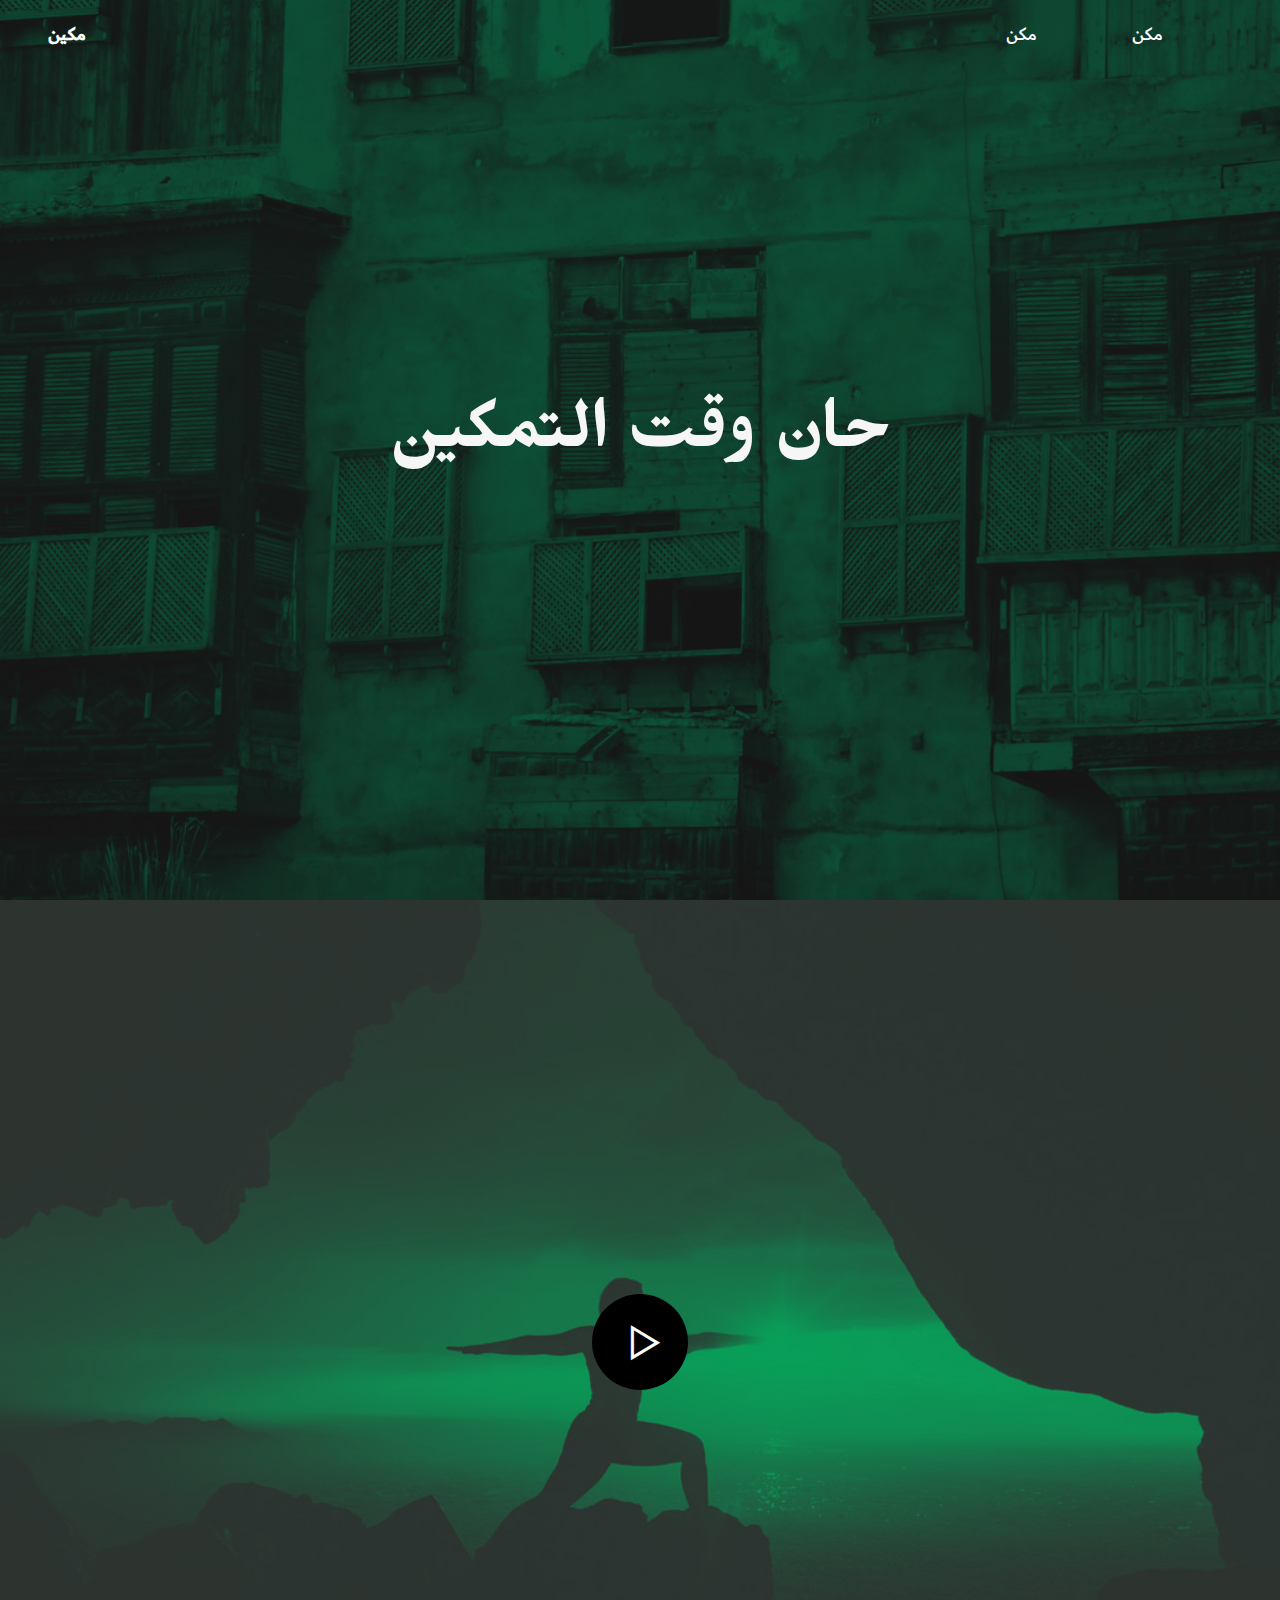
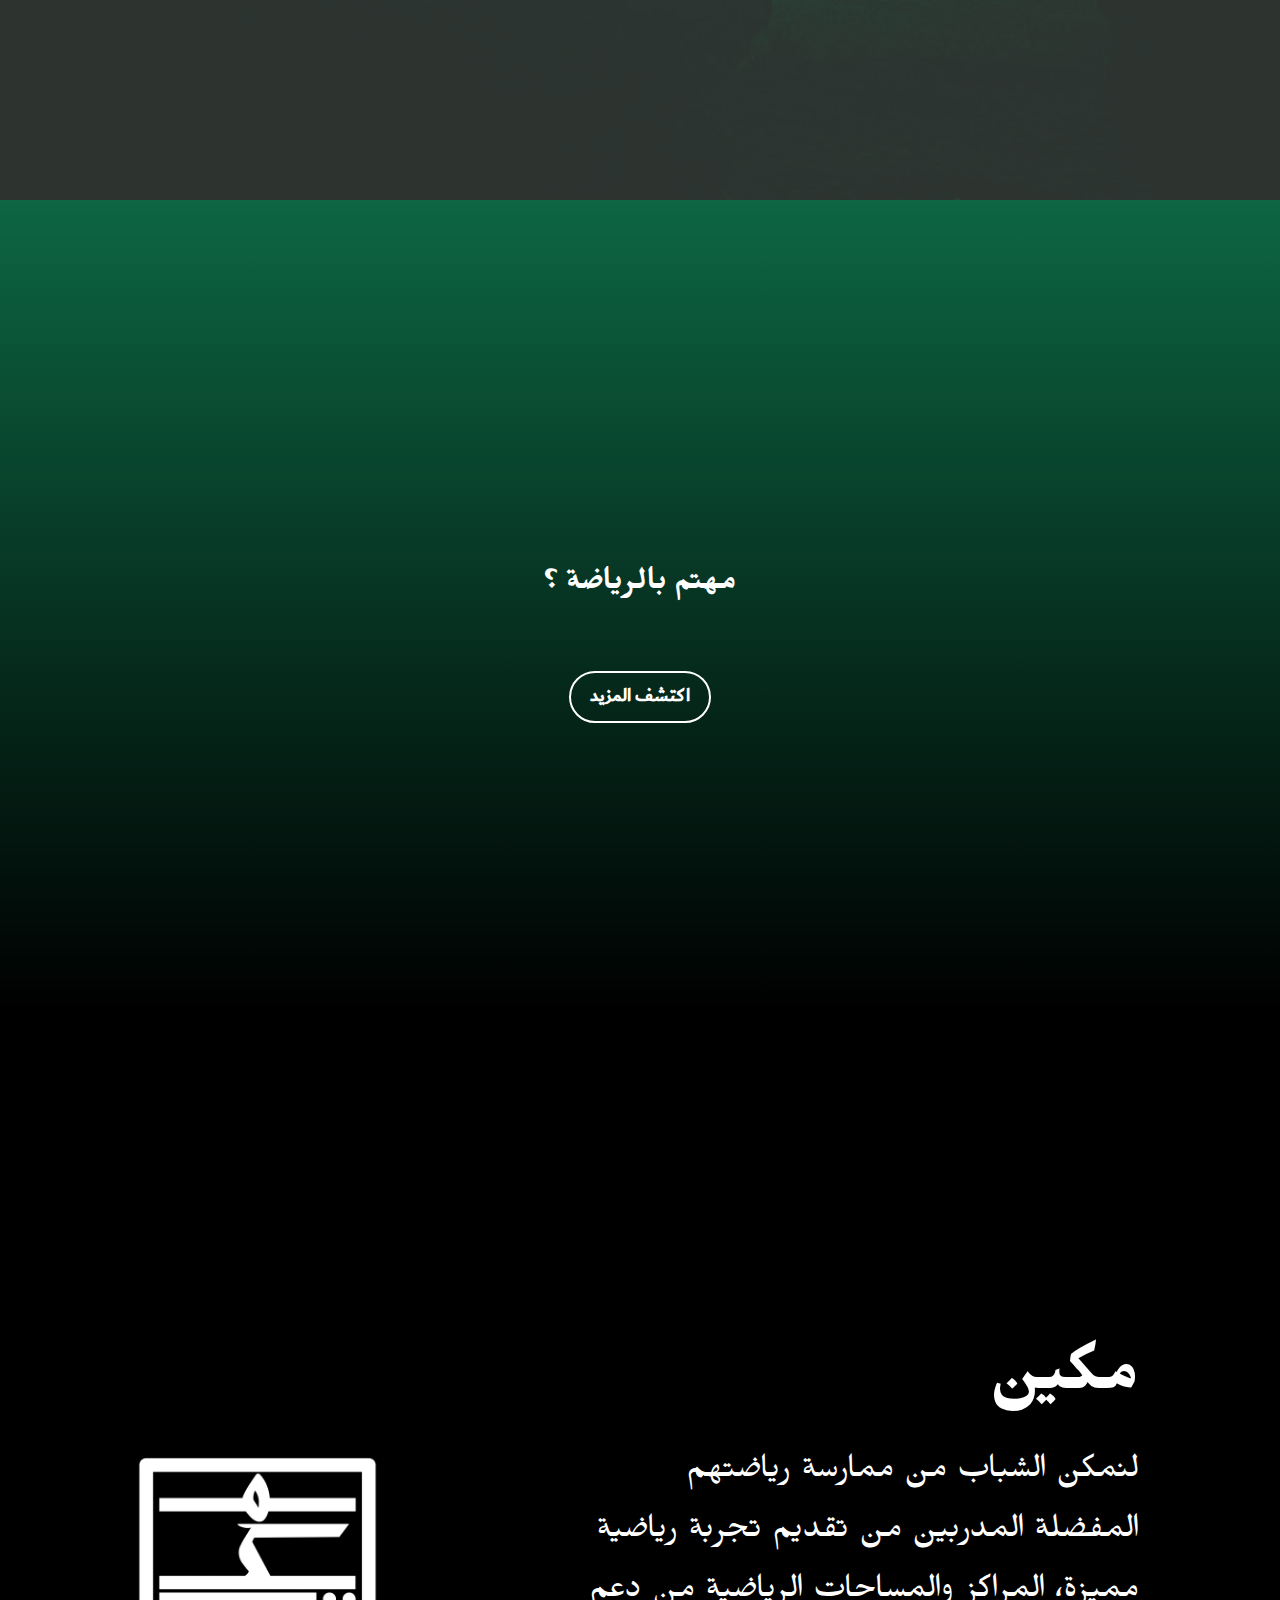
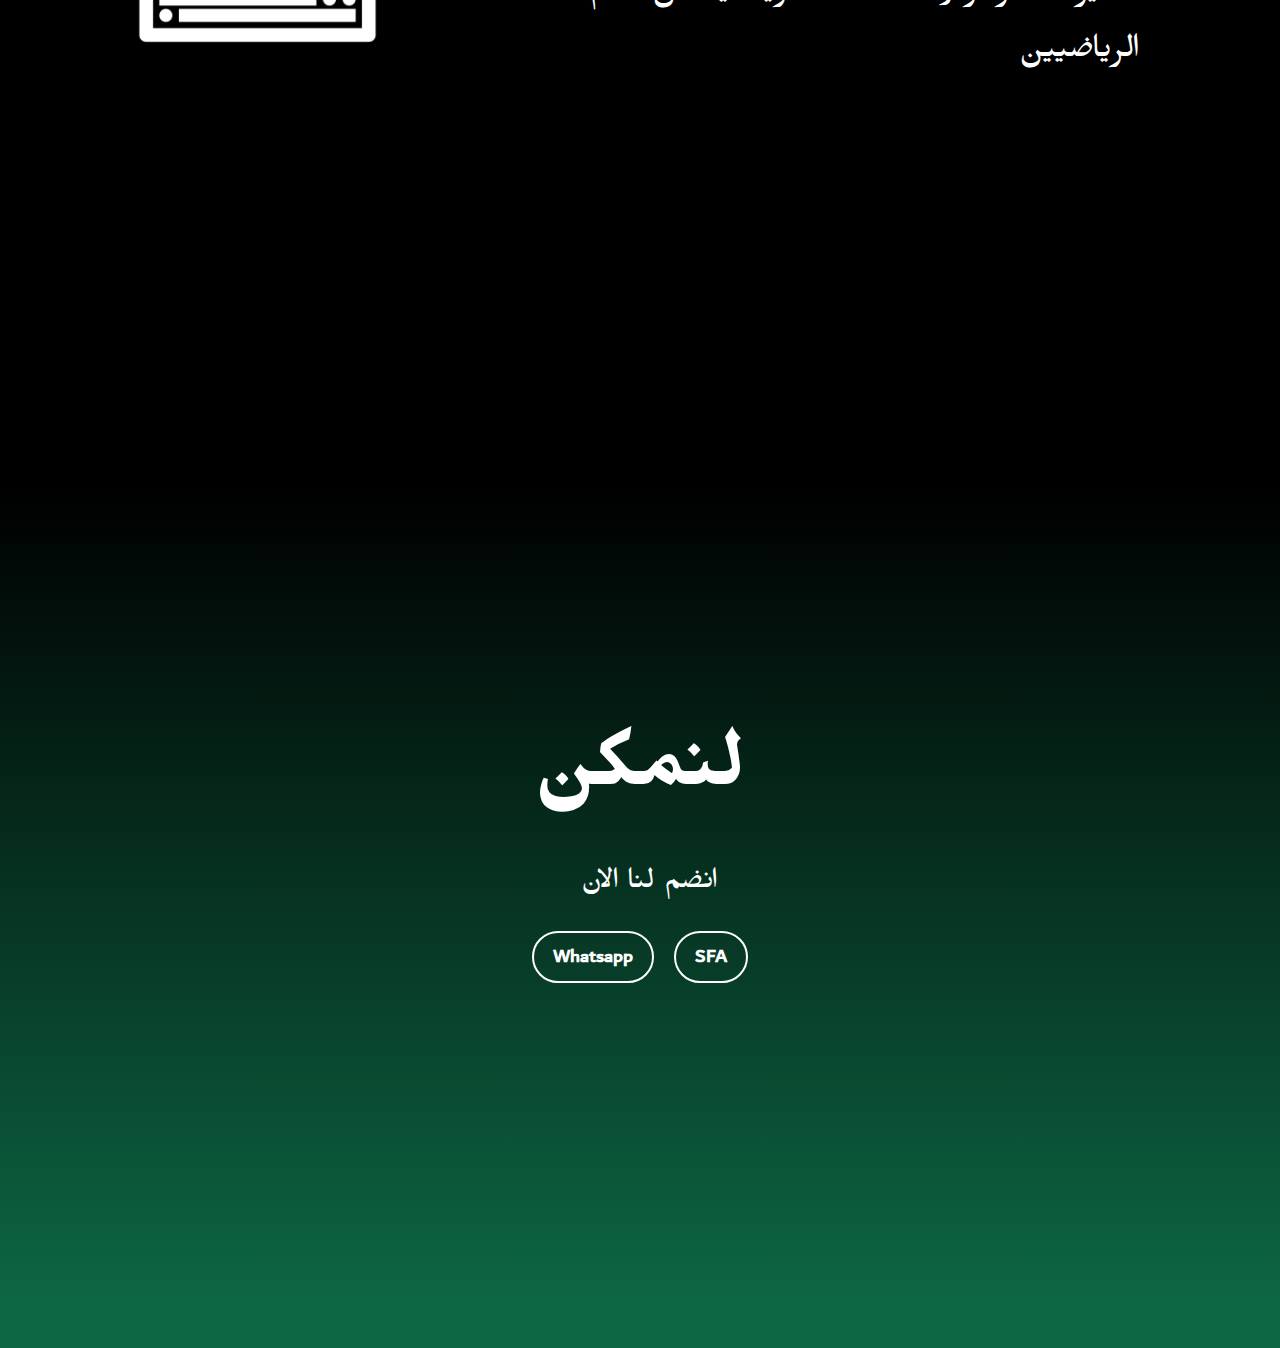
==== index.html @ 242c200e "Update index.html" ====
<!DOCTYPE html>
<html  >
<head>

  
  
 
  
  
  
  <meta charset="UTF-8">
  <meta http-equiv="X-UA-Compatible" content="IE=edge">
  <meta name="generator" content="Mobirise v5.3.0, mobirise.com">
  <meta name="twitter:card" content="summary_large_image"/>
  <meta name="twitter:image:src" content="assets/images/index-meta.jpg">
  <meta property="og:image" content="assets/images/index-meta.jpg">
  <meta name="twitter:title" content="Home">
  <meta name="viewport" content="width=device-width, initial-scale=1, minimum-scale=1">
  <link rel="shortcut icon" href="assets/images/mkyn-byd-128x100-1.png" type="image/x-icon">
  <meta name="description" content=" مكين، هي مبادرة ومجموعة رياضية شبابية تهدف لزيادة الوعي بممارسة الرياضة، لنمكن الشباب من ممارسة رياضتهم المفضلة وتجربة رياضات جديدة">
  
  
  <title>Home</title>
  <link rel="stylesheet" href="assets/web/assets/mobirise-icons2/mobirise2.css">
  <link rel="stylesheet" href="assets/tether/tether.min.css">
  <link rel="stylesheet" href="assets/bootstrap/css/bootstrap.min.css">
  <link rel="stylesheet" href="assets/bootstrap/css/bootstrap-grid.min.css">
  <link rel="stylesheet" href="assets/bootstrap/css/bootstrap-reboot.min.css">
  <link rel="stylesheet" href="assets/dropdown/css/style.css">
  <link rel="stylesheet" href="assets/socicon/css/styles.css">
  <link rel="stylesheet" href="assets/theme/css/style.css">
  <link href="assets/fonts/style.css" rel="stylesheet">
  <link rel="preload" as="style" href="assets/mobirise/css/mbr-additional.css"><link rel="stylesheet" href="assets/mobirise/css/mbr-additional.css" type="text/css">
  
  
  
  
</head>
<body>
  
  <section class="menu menu2 cid-sMq74ZkZda" once="menu" id="menu2-sMq74ZkZda-sMq74ZkZda-sMq74ZkZda-sMq74ZkZda-sMq74ZkZda-sMq74ZkZda-sMq74ZkZda-sMq74ZkZda-1a">
    
    <nav class="navbar navbar-dropdown navbar-expand-lg">
        <div class="container-fluid">
            <div class="navbar-brand">
                
                <span class="navbar-caption-wrap"><a class="navbar-caption text-primary display-4" href="index.html">مكين</a></span>
            </div>
            <button class="navbar-toggler" type="button" data-toggle="collapse" data-target="#navbarSupportedContent" aria-controls="navbarNavAltMarkup" aria-expanded="false" aria-label="Toggle navigation">
                <div class="hamburger">
                    <span></span>
                    <span></span>
                    <span></span>
                    <span></span>
                </div>
            </button>
            <div class="collapse navbar-collapse" id="navbarSupportedContent">
                <ul class="navbar-nav nav-dropdown" data-app-modern-menu="true"><li class="nav-item"><a class="nav-link link text-primary display-4" href="">مكن</a></li></ul>
                
                <div class="navbar-buttons mbr-section-btn"><a href="https://twitter.com/share?ref_src=twsrc%5Etfw" class="twitter-share-button display-4" data-show-count="false">مكن</a><script async src="https://platform.twitter.com/widgets.js" charset="utf-8"></script></div>
        </div>
    </div></nav>
</section>

<section class="header18 cid-sMpXyjXZ6o mbr-fullscreen mbr-parallax-background" id="header18-u">

    

    <div class="mbr-overlay" style="opacity: 0.1; background-color: rgb(0, 0, 0);"></div>

    <div class="align-center container-fluid">
        <div class="row justify-content-center">
            <div class="col-12 col-lg-10">
                <h1 class="mbr-section-title mbr-fonts-style mbr-white mb-3 display-1"><strong>حان وقت التمكين</strong></h1>
                
                
                
            </div>
        </div>
    </div>
</section>

<section class="header17 cid-sMpXAk2KBn mbr-fullscreen mbr-parallax-background" id="header17-w">

    

    <div class="mbr-overlay" style="opacity: 0.2; background-color: rgb(0, 0, 0);">
    </div>

    <div class="align-center container-fluid">
        <div class="row justify-content-md-center">
            <div class="col-md-10">
                
                
                <div class="mbr-media mb-3 show-modal" data-modal=".modalWindow">
                    <div class="icon-wrapper">
                        <span class="mbr-iconfont mobi-mbri-play mobi-mbri" style="font-size: 35px;"></span>
                    </div>
                </div>
                
            </div>
        </div>
    </div>
    <div>
        <div class="modalWindow" style="display: none;">
            <div class="modalWindow-container">
                <div class="modalWindow-video-container">
                    <div class="modalWindow-video">
                        <iframe width="100%" height="100%" frameborder="0" allowfullscreen="1" data-src="https://youtu.be/Cr1mkSrXMh4"></iframe>
                    </div>
                    <a class="close" role="button" data-dismiss="modal">
                        <span aria-hidden="true" class="mbr-iconfont mobi-mbri-close mobi-mbri closeModal"></span>
                        <span class="sr-only">Close</span>
                    </a>
                </div>
            </div>
        </div>
    </div>
</section>

<section class="header18 cid-sMpXzcAXEV mbr-fullscreen" id="header18-v">

    

    

    <div class="align-center container">
        <div class="row justify-content-center">
            <div class="col-12 col-lg-10">
                <h1 class="mbr-section-title mbr-fonts-style mbr-white mb-3 display-2"><strong>مهتم بالرياضة ؟</strong><br><strong><br></strong></h1>
                
                
                <div class="mbr-section-btn mt-3"><a class="btn btn-primary-outline display-4" href="soon.html">اكتشف المزيد</a></div>
            </div>
        </div>
    </div>
</section>

<section class="image1 cid-sMq37OD8wn mbr-fullscreen" id="image1-11">
    

    

    <div>
        <div class="row align-items-center">
            <div class="col-12 col-lg-5">
                <div class="image-wrapper">
                    <img src="assets/images/revised-2-1076x1076.png" alt="Mobirise">
                    
                </div>
            </div>
            <div class="col-12 col-lg-6">
                <div class="text-wrapper">
                    <h3 class="mbr-section-title mbr-fonts-style mb-3 display-1"><strong>مكين</strong></h3>
                    <p class="mbr-text mbr-fonts-style display-5">لنمكن الشباب من ممارسة رياضتهم المفضلة المدربين من تقديم تجربة رياضية مميزة، المراكز والمساحات الرياضية من دعم الرياضيين
<br>
<br></p>
                </div>
            </div>
        </div>
    </div>
</section>

<section class="header18 cid-sMq6ebAgJW mbr-fullscreen" id="header18-16">

    

    

    <div class="align-center container">
        <div class="row justify-content-center">
            <div class="col-12 col-lg-10">
                <h1 class="mbr-section-title mbr-fonts-style mbr-white mb-3 display-7"><strong>لنمكن</strong></h1>
                
                <p class="mbr-text mbr-fonts-style mbr-white display-2">&nbsp; انضم لنا الان<br></p>
                <div class="mbr-section-btn mt-3"><a class="btn btn-primary-outline display-4" href="https://chat.whatsapp.com/IO8eztYqO505IdFJoYLtYT" target="_blank">Whatsapp</a> <a class="btn btn-primary-outline display-4" href="https://app.sportsforall.com.sa/groups/details/mkyn" target="_blank">SFA</a></div>
            </div>
        </div>
    </div>
</section><section style="background-color: #0d6644; font-family: -apple-system, BlinkMacSystemFont, 'Segoe UI', 'Roboto', 'Helvetica Neue', Arial, sans-serif; color:#aaa; font-size:12px; padding: 0; align-items: center; display: flex;"><a href="" style="flex: 1 1; height: 3rem; padding-left: 1rem;"></a><p style="flex: 0 0 auto; margin:0; padding-right:1rem;"><a href="https://mobirise.site/c" style="color:#aaa;"></a> </p></section><script src="assets/web/assets/jquery/jquery.min.js"></script>  <script src="assets/popper/popper.min.js"></script>  <script src="assets/tether/tether.min.js"></script>  <script src="assets/bootstrap/js/bootstrap.min.js"></script>  <script src="assets/smoothscroll/smooth-scroll.js"></script>  <script src="assets/dropdown/js/nav-dropdown.js"></script>  <script src="assets/dropdown/js/navbar-dropdown.js"></script>  <script src="assets/touchswipe/jquery.touch-swipe.min.js"></script>  <script src="assets/theme/js/script.js"></script>  

  
 
</body>
</html>
---- assets/web/assets/mobirise-icons2/mobirise2.css ----
@font-face {
  font-family: 'Moririse2';
  font-display: swap;
  src:  url('mobirise2.eot?f2bix4');
  src:  url('mobirise2.eot?f2bix4#iefix') format('embedded-opentype'),
    url('mobirise2.ttf?f2bix4') format('truetype'),
    url('mobirise2.woff?f2bix4') format('woff'),
    url('mobirise2.svg?f2bix4#mobirise2') format('svg');
  font-weight: normal;
  font-style: normal;
}

[class^="mobi-"], [class*=" mobi-"] {
  /* use !important to prevent issues with browser extensions that change fonts */
  font-family: 'Moririse2' !important;
  speak: none;
  font-style: normal;
  font-weight: normal;
  font-variant: normal;
  text-transform: none;
  line-height: 1;

  /* Better Font Rendering =========== */
  -webkit-font-smoothing: antialiased;
  -moz-osx-font-smoothing: grayscale;
}

.mobi-mbri-add-submenu:before {
  content: "\e900";
}
.mobi-mbri-alert:before {
  content: "\e901";
}
.mobi-mbri-align-center:before {
  content: "\e902";
}
.mobi-mbri-align-justify:before {
  content: "\e903";
}
.mobi-mbri-align-left:before {
  content: "\e904";
}
.mobi-mbri-align-right:before {
  content: "\e905";
}
.mobi-mbri-android:before {
  content: "\e906";
}
.mobi-mbri-apple:before {
  content: "\e907";
}
.mobi-mbri-arrow-down:before {
  content: "\e908";
}
.mobi-mbri-arrow-next:before {
  content: "\e909";
}
.mobi-mbri-arrow-prev:before {
  content: "\e90a";
}
.mobi-mbri-arrow-up:before {
  content: "\e90b";
}
.mobi-mbri-bold:before {
  content: "\e90c";
}
.mobi-mbri-bookmark:before {
  content: "\e90d";
}
.mobi-mbri-bootstrap:before {
  content: "\e90e";
}
.mobi-mbri-briefcase:before {
  content: "\e90f";
}
.mobi-mbri-browse:before {
  content: "\e910";
}
.mobi-mbri-bulleted-list:before {
  content: "\e911";
}
.mobi-mbri-calendar:before {
  content: "\e912";
}
.mobi-mbri-camera:before {
  content: "\e913";
}
.mobi-mbri-cart-add:before {
  content: "\e914";
}
.mobi-mbri-cart-full:before {
  content: "\e915";
}
.mobi-mbri-cash:before {
  content: "\e916";
}
.mobi-mbri-change-style:before {
  content: "\e917";
}
.mobi-mbri-chat:before {
  content: "\e918";
}
.mobi-mbri-clock:before {
  content: "\e919";
}
.mobi-mbri-close:before {
  content: "\e91a";
}
.mobi-mbri-cloud:before {
  content: "\e91b";
}
.mobi-mbri-code:before {
  content: "\e91c";
}
.mobi-mbri-contact-form:before {
  content: "\e91d";
}
.mobi-mbri-credit-card:before {
  content: "\e91e";
}
.mobi-mbri-cursor-click:before {
  content: "\e91f";
}
.mobi-mbri-cust-feedback:before {
  content: "\e920";
}
.mobi-mbri-database:before {
  content: "\e921";
}
.mobi-mbri-delivery:before {
  content: "\e922";
}
.mobi-mbri-desktop:before {
  content: "\e923";
}
.mobi-mbri-devices:before {
  content: "\e924";
}
.mobi-mbri-down:before {
  content: "\e925";
}
.mobi-mbri-download-2:before {
  content: "\e926";
}
.mobi-mbri-download:before {
  content: "\e927";
}
.mobi-mbri-drag-n-drop-2:before {
  content: "\e928";
}
.mobi-mbri-drag-n-drop:before {
  content: "\e929";
}
.mobi-mbri-edit-2:before {
  content: "\e92a";
}
.mobi-mbri-edit:before {
  content: "\e92b";
}
.mobi-mbri-error:before {
  content: "\e92c";
}
.mobi-mbri-extension:before {
  content: "\e92d";
}
.mobi-mbri-features:before {
  content: "\e92e";
}
.mobi-mbri-file:before {
  content: "\e92f";
}
.mobi-mbri-flag:before {
  content: "\e930";
}
.mobi-mbri-folder:before {
  content: "\e931";
}
.mobi-mbri-gift:before {
  content: "\e932";
}
.mobi-mbri-github:before {
  content: "\e933";
}
.mobi-mbri-globe-2:before {
  content: "\e934";
}
.mobi-mbri-globe:before {
  content: "\e935";
}
.mobi-mbri-growing-chart:before {
  content: "\e936";
}
.mobi-mbri-hearth:before {
  content: "\e937";
}
.mobi-mbri-help:before {
  content: "\e938";
}
.mobi-mbri-home:before {
  content: "\e939";
}
.mobi-mbri-hot-cup:before {
  content: "\e93a";
}
.mobi-mbri-idea:before {
  content: "\e93b";
}
.mobi-mbri-image-gallery:before {
  content: "\e93c";
}
.mobi-mbri-image-slider:before {
  content: "\e93d";
}
.mobi-mbri-info:before {
  content: "\e93e";
}
.mobi-mbri-italic:before {
  content: "\e93f";
}
.mobi-mbri-key:before {
  content: "\e940";
}
.mobi-mbri-laptop:before {
  content: "\e941";
}
.mobi-mbri-layers:before {
  content: "\e942";
}
.mobi-mbri-left-right:before {
  content: "\e943";
}
.mobi-mbri-left:before {
  content: "\e944";
}
.mobi-mbri-letter:before {
  content: "\e945";
}
.mobi-mbri-like:before {
  content: "\e946";
}
.mobi-mbri-link:before {
  content: "\e947";
}
.mobi-mbri-lock:before {
  content: "\e948";
}
.mobi-mbri-login:before {
  content: "\e949";
}
.mobi-mbri-logout:before {
  content: "\e94a";
}
.mobi-mbri-magic-stick:before {
  content: "\e94b";
}
.mobi-mbri-map-pin:before {
  content: "\e94c";
}
.mobi-mbri-menu:before {
  content: "\e94d";
}
.mobi-mbri-mobile-2:before {
  content: "\e94e";
}
.mobi-mbri-mobile-horizontal:before {
  content: "\e94f";
}
.mobi-mbri-mobile:before {
  content: "\e950";
}
.mobi-mbri-mobirise:before {
  content: "\e951";
}
.mobi-mbri-more-horizontal:before {
  content: "\e952";
}
.mobi-mbri-more-vertical:before {
  content: "\e953";
}
.mobi-mbri-music:before {
  content: "\e954";
}
.mobi-mbri-new-file:before {
  content: "\e955";
}
.mobi-mbri-numbered-list:before {
  content: "\e956";
}
.mobi-mbri-opened-folder:before {
  content: "\e957";
}
.mobi-mbri-pages:before {
  content: "\e958";
}
.mobi-mbri-paper-plane:before {
  content: "\e959";
}
.mobi-mbri-paperclip:before {
  content: "\e95a";
}
.mobi-mbri-phone:before {
  content: "\e95b";
}
.mobi-mbri-photo:before {
  content: "\e95c";
}
.mobi-mbri-photos:before {
  content: "\e95d";
}
.mobi-mbri-pin:before {
  content: "\e95e";
}
.mobi-mbri-play:before {
  content: "\e95f";
}
.mobi-mbri-plus:before {
  content: "\e960";
}
.mobi-mbri-preview:before {
  content: "\e961";
}
.mobi-mbri-print:before {
  content: "\e962";
}
.mobi-mbri-protect:before {
  content: "\e963";
}
.mobi-mbri-question:before {
  content: "\e964";
}
.mobi-mbri-quote-left:before {
  content: "\e965";
}
.mobi-mbri-quote-right:before {
  content: "\e966";
}
.mobi-mbri-redo:before {
  content: "\e967";
}
.mobi-mbri-refresh:before {
  content: "\e968";
}
.mobi-mbri-responsive-2:before {
  content: "\e969";
}
.mobi-mbri-responsive:before {
  content: "\e96a";
}
.mobi-mbri-right:before {
  content: "\e96b";
}
.mobi-mbri-rocket:before {
  content: "\e96c";
}
.mobi-mbri-sad-face:before {
  content: "\e96d";
}
.mobi-mbri-sale:before {
  content: "\e96e";
}
.mobi-mbri-save:before {
  content: "\e96f";
}
.mobi-mbri-search:before {
  content: "\e970";
}
.mobi-mbri-setting-2:before {
  content: "\e971";
}
.mobi-mbri-setting-3:before {
  content: "\e972";
}
.mobi-mbri-setting:before {
  content: "\e973";
}
.mobi-mbri-share:before {
  content: "\e974";
}
.mobi-mbri-shopping-bag:before {
  content: "\e975";
}
.mobi-mbri-shopping-basket:before {
  content: "\e976";
}
.mobi-mbri-shopping-cart:before {
  content: "\e977";
}
.mobi-mbri-sites:before {
  content: "\e978";
}
.mobi-mbri-smile-face:before {
  content: "\e979";
}
.mobi-mbri-speed:before {
  content: "\e97a";
}
.mobi-mbri-star:before {
  content: "\e97b";
}
.mobi-mbri-success:before {
  content: "\e97c";
}
.mobi-mbri-sun:before {
  content: "\e97d";
}
.mobi-mbri-sun2:before {
  content: "\e97e";
}
.mobi-mbri-tablet-vertical:before {
  content: "\e97f";
}
.mobi-mbri-tablet:before {
  content: "\e980";
}
.mobi-mbri-target:before {
  content: "\e981";
}
.mobi-mbri-timer:before {
  content: "\e982";
}
.mobi-mbri-to-ftp:before {
  content: "\e983";
}
.mobi-mbri-to-local-drive:before {
  content: "\e984";
}
.mobi-mbri-touch-swipe:before {
  content: "\e985";
}
.mobi-mbri-touch:before {
  content: "\e986";
}
.mobi-mbri-trash:before {
  content: "\e987";
}
.mobi-mbri-underline:before {
  content: "\e988";
}
.mobi-mbri-undo:before {
  content: "\e989";
}
.mobi-mbri-unlink:before {
  content: "\e98a";
}
.mobi-mbri-unlock:before {
  content: "\e98b";
}
.mobi-mbri-up-down:before {
  content: "\e98c";
}
.mobi-mbri-up:before {
  content: "\e98d";
}
.mobi-mbri-update:before {
  content: "\e98e";
}
.mobi-mbri-upload-2:before {
  content: "\e98f";
}
.mobi-mbri-upload:before {
  content: "\e990";
}
.mobi-mbri-user-2:before {
  content: "\e991";
}
.mobi-mbri-user:before {
  content: "\e992";
}
.mobi-mbri-users:before {
  content: "\e993";
}
.mobi-mbri-video-play:before {
  content: "\e994";
}
.mobi-mbri-video:before {
  content: "\e995";
}
.mobi-mbri-watch:before {
  content: "\e996";
}
.mobi-mbri-website-theme-2:before {
  content: "\e997";
}
.mobi-mbri-website-theme:before {
  content: "\e998";
}
.mobi-mbri-wifi:before {
  content: "\e999";
}
.mobi-mbri-windows:before {
  content: "\e99a";
}
.mobi-mbri-zoom-in:before {
  content: "\e99b";
}
.mobi-mbri-zoom-out:before {
  content: "\e99c";
}
---- assets/dropdown/css/style.css ----
.navbar-dropdown {
  left: 0;
  padding: 0;
  position: absolute;
  right: 0;
  top: 0;
  transition: all 0.45s ease;
  z-index: 1030;
  background: #282828; }
  .navbar-dropdown .navbar-logo {
    margin-right: 0.8rem;
    transition: margin 0.3s ease-in-out;
    vertical-align: middle; }
    .navbar-dropdown .navbar-logo img {
      height: 3.125rem;
      transition: all 0.3s ease-in-out; }
    .navbar-dropdown .navbar-logo.mbr-iconfont {
      font-size: 3.125rem;
      line-height: 3.125rem; }
  .navbar-dropdown .navbar-caption {
    font-weight: 700;
    white-space: normal;
    vertical-align: -4px;
    line-height: 3.125rem !important; }
    .navbar-dropdown .navbar-caption, .navbar-dropdown .navbar-caption:hover {
      color: inherit;
      text-decoration: none; }
  .navbar-dropdown .mbr-iconfont + .navbar-caption {
    vertical-align: -1px; }
  .navbar-dropdown.navbar-fixed-top {
    position: fixed; }
  .navbar-dropdown .navbar-brand span {
    vertical-align: -4px; }
  .navbar-dropdown.bg-color.transparent {
    background: none; }
  .navbar-dropdown.navbar-short .navbar-brand {
    padding: 0.625rem 0; }
    .navbar-dropdown.navbar-short .navbar-brand span {
      vertical-align: -1px; }
  .navbar-dropdown.navbar-short .navbar-caption {
    line-height: 2.375rem !important;
    vertical-align: -2px; }
  .navbar-dropdown.navbar-short .navbar-logo {
    margin-right: 0.5rem; }
    .navbar-dropdown.navbar-short .navbar-logo img {
      height: 2.375rem; }
    .navbar-dropdown.navbar-short .navbar-logo.mbr-iconfont {
      font-size: 2.375rem;
      line-height: 2.375rem; }
  .navbar-dropdown.navbar-short .mbr-table-cell {
    height: 3.625rem; }
  .navbar-dropdown .navbar-close {
    left: 0.6875rem;
    position: fixed;
    top: 0.75rem;
    z-index: 1000; }
  .navbar-dropdown .hamburger-icon {
    content: "";
    display: inline-block;
    vertical-align: middle;
    width: 16px;
    -webkit-box-shadow: 0 -6px 0 1px #282828,0 0 0 1px #282828,0 6px 0 1px #282828;
    -moz-box-shadow: 0 -6px 0 1px #282828,0 0 0 1px #282828,0 6px 0 1px #282828;
    box-shadow: 0 -6px 0 1px #282828,0 0 0 1px #282828,0 6px 0 1px #282828; }

.dropdown-menu .dropdown-toggle[data-toggle="dropdown-submenu"]::after {
  border-bottom: 0.35em solid transparent;
  border-left: 0.35em solid;
  border-right: 0;
  border-top: 0.35em solid transparent;
  margin-left: 0.3rem; }

.dropdown-menu .dropdown-item:focus {
  outline: 0; }

.nav-dropdown {
  font-size: 0.75rem;
  font-weight: 500;
  height: auto !important; }
  .nav-dropdown .nav-btn {
    padding-left: 1rem; }
  .nav-dropdown .link {
    margin: .667em 1.667em;
    font-weight: 500;
    padding: 0;
    transition: color .2s ease-in-out; }
    .nav-dropdown .link.dropdown-toggle {
      margin-right: 2.583em; }
      .nav-dropdown .link.dropdown-toggle::after {
        margin-left: .25rem;
        border-top: 0.35em solid;
        border-right: 0.35em solid transparent;
        border-left: 0.35em solid transparent;
        border-bottom: 0; }
      .nav-dropdown .link.dropdown-toggle[aria-expanded="true"] {
        margin: 0;
        padding: 0.667em 3.263em  0.667em 1.667em; }
  .nav-dropdown .link::after,
  .nav-dropdown .dropdown-item::after {
    color: inherit; }
  .nav-dropdown .btn {
    font-size: 0.75rem;
    font-weight: 700;
    letter-spacing: 0;
    margin-bottom: 0;
    padding-left: 1.25rem;
    padding-right: 1.25rem; }
  .nav-dropdown .dropdown-menu {
    border-radius: 0;
    border: 0;
    left: 0;
    margin: 0;
    padding-bottom: 1.25rem;
    padding-top: 1.25rem;
    position: relative; }
  .nav-dropdown .dropdown-submenu {
    margin-left: 0.125rem;
    top: 0; }
  .nav-dropdown .dropdown-item {
    font-weight: 500;
    line-height: 2;
    padding: 0.3846em 4.615em 0.3846em 1.5385em;
    position: relative;
    transition: color .2s ease-in-out, background-color .2s ease-in-out; }
    .nav-dropdown .dropdown-item::after {
      margin-top: -0.3077em;
      position: absolute;
      right: 1.1538em;
      top: 50%; }
    .nav-dropdown .dropdown-item:focus, .nav-dropdown .dropdown-item:hover {
      background: none; }

@media (max-width: 767px) {
  .nav-dropdown.navbar-toggleable-sm {
    bottom: 0;
    display: none;
    left: 0;
    overflow-x: hidden;
    position: fixed;
    top: 0;
    transform: translateX(-100%);
    -ms-transform: translateX(-100%);
    -webkit-transform: translateX(-100%);
    width: 18.75rem;
    z-index: 999; } }
.nav-dropdown.navbar-toggleable-xl {
  bottom: 0;
  display: none;
  left: 0;
  overflow-x: hidden;
  position: fixed;
  top: 0;
  transform: translateX(-100%);
  -ms-transform: translateX(-100%);
  -webkit-transform: translateX(-100%);
  width: 18.75rem;
  z-index: 999; }

.nav-dropdown-sm {
  display: block !important;
  overflow-x: hidden;
  overflow: auto;
  padding-top: 3.875rem; }
  .nav-dropdown-sm::after {
    content: "";
    display: block;
    height: 3rem;
    width: 100%; }
  .nav-dropdown-sm.collapse.in ~ .navbar-close {
    display: block !important; }
  .nav-dropdown-sm.collapsing, .nav-dropdown-sm.collapse.in {
    transform: translateX(0);
    -ms-transform: translateX(0);
    -webkit-transform: translateX(0);
    transition: all 0.25s ease-out;
    -webkit-transition: all 0.25s ease-out;
    background: #282828; }
  .nav-dropdown-sm.collapsing[aria-expanded="false"] {
    transform: translateX(-100%);
    -ms-transform: translateX(-100%);
    -webkit-transform: translateX(-100%); }
  .nav-dropdown-sm .nav-item {
    display: block;
    margin-left: 0 !important;
    padding-left: 0; }
  .nav-dropdown-sm .link,
  .nav-dropdown-sm .dropdown-item {
    border-top: 1px dotted rgba(255, 255, 255, 0.1);
    font-size: 0.8125rem;
    line-height: 1.6;
    margin: 0 !important;
    padding: 0.875rem 2.4rem 0.875rem 1.5625rem !important;
    position: relative;
    white-space: normal; }
    .nav-dropdown-sm .link:focus, .nav-dropdown-sm .link:hover,
    .nav-dropdown-sm .dropdown-item:focus,
    .nav-dropdown-sm .dropdown-item:hover {
      background: rgba(0, 0, 0, 0.2) !important;
      color: #c0a375; }
  .nav-dropdown-sm .nav-btn {
    position: relative;
    padding: 1.5625rem 1.5625rem 0 1.5625rem; }
    .nav-dropdown-sm .nav-btn::before {
      border-top: 1px dotted rgba(255, 255, 255, 0.1);
      content: "";
      left: 0;
      position: absolute;
      top: 0;
      width: 100%; }
    .nav-dropdown-sm .nav-btn + .nav-btn {
      padding-top: 0.625rem; }
      .nav-dropdown-sm .nav-btn + .nav-btn::before {
        display: none; }
  .nav-dropdown-sm .btn {
    padding: 0.625rem 0; }
  .nav-dropdown-sm .dropdown-toggle[data-toggle="dropdown-submenu"]::after {
    margin-left: .25rem;
    border-top: 0.35em solid;
    border-right: 0.35em solid transparent;
    border-left: 0.35em solid transparent;
    border-bottom: 0; }
  .nav-dropdown-sm .dropdown-toggle[data-toggle="dropdown-submenu"][aria-expanded="true"]::after {
    border-top: 0;
    border-right: 0.35em solid transparent;
    border-left: 0.35em solid transparent;
    border-bottom: 0.35em solid; }
  .nav-dropdown-sm .dropdown-menu {
    margin: 0;
    padding: 0;
    position: relative;
    top: 0;
    left: 0;
    width: 100%;
    border: 0;
    float: none;
    border-radius: 0;
    background: none; }
  .nav-dropdown-sm .dropdown-submenu {
    left: 100%;
    margin-left: 0.125rem;
    margin-top: -1.25rem;
    top: 0; }

.navbar-toggleable-sm .nav-dropdown .dropdown-menu {
  position: absolute; }

.navbar-toggleable-sm .nav-dropdown .dropdown-submenu {
  left: 100%;
  margin-left: 0.125rem;
  margin-top: -1.25rem;
  top: 0; }

.navbar-toggleable-sm.opened .nav-dropdown .dropdown-menu {
  position: relative; }

.navbar-toggleable-sm.opened .nav-dropdown .dropdown-submenu {
  left: 0;
  margin-left: 00rem;
  margin-top: 0rem;
  top: 0; }

.is-builder .nav-dropdown.collapsing {
  transition: none !important; }

/*# sourceMappingURL=style.css.map */
---- assets/socicon/css/styles.css ----
@charset "UTF-8";

@font-face {
  font-family: 'Socicon';
  src:  url('../fonts/socicon.eot');
  src:  url('../fonts/socicon.eot?#iefix') format('embedded-opentype'),
    url('../fonts/socicon.woff2') format('woff2'),
    url('../fonts/socicon.ttf') format('truetype'),
    url('../fonts/socicon.woff') format('woff'),
    url('../fonts/socicon.svg#socicon') format('svg');
  font-weight: normal;
  font-style: normal;
  font-display: swap;
}

[data-icon]:before {
  font-family: "socicon" !important;
  content: attr(data-icon);
  font-style: normal !important;
  font-weight: normal !important;
  font-variant: normal !important;
  text-transform: none !important;
  speak: none;
  line-height: 1;
  -webkit-font-smoothing: antialiased;
  -moz-osx-font-smoothing: grayscale;
}

[class^="socicon-"], [class*=" socicon-"] {
  /* use !important to prevent issues with browser extensions that change fonts */
  font-family: 'Socicon' !important;
  speak: none;
  font-style: normal;
  font-weight: normal;
  font-variant: normal;
  text-transform: none;
  line-height: 1;

  /* Better Font Rendering =========== */
  -webkit-font-smoothing: antialiased;
  -moz-osx-font-smoothing: grayscale;
}

.socicon-eitaa:before {
  content: "\e97c";
}
.socicon-soroush:before {
  content: "\e97d";
}
.socicon-bale:before {
  content: "\e97e";
}
.socicon-zazzle:before {
  content: "\e97b";
}
.socicon-society6:before {
  content: "\e97a";
}
.socicon-redbubble:before {
  content: "\e979";
}
.socicon-avvo:before {
  content: "\e978";
}
.socicon-stitcher:before {
  content: "\e977";
}
.socicon-googlehangouts:before {
  content: "\e974";
}
.socicon-dlive:before {
  content: "\e975";
}
.socicon-vsco:before {
  content: "\e976";
}
.socicon-flipboard:before {
  content: "\e973";
}
.socicon-ubuntu:before {
  content: "\e958";
}
.socicon-artstation:before {
  content: "\e959";
}
.socicon-invision:before {
  content: "\e95a";
}
.socicon-torial:before {
  content: "\e95b";
}
.socicon-collectorz:before {
  content: "\e95c";
}
.socicon-seenthis:before {
  content: "\e95d";
}
.socicon-googleplaymusic:before {
  content: "\e95e";
}
.socicon-debian:before {
  content: "\e95f";
}
.socicon-filmfreeway:before {
  content: "\e960";
}
.socicon-gnome:before {
  content: "\e961";
}
.socicon-itchio:before {
  content: "\e962";
}
.socicon-jamendo:before {
  content: "\e963";
}
.socicon-mix:before {
  content: "\e964";
}
.socicon-sharepoint:before {
  content: "\e965";
}
.socicon-tinder:before {
  content: "\e966";
}
.socicon-windguru:before {
  content: "\e967";
}
.socicon-cdbaby:before {
  content: "\e968";
}
.socicon-elementaryos:before {
  content: "\e969";
}
.socicon-stage32:before {
  content: "\e96a";
}
.socicon-tiktok:before {
  content: "\e96b";
}
.socicon-gitter:before {
  content: "\e96c";
}
.socicon-letterboxd:before {
  content: "\e96d";
}
.socicon-threema:before {
  content: "\e96e";
}
.socicon-splice:before {
  content: "\e96f";
}
.socicon-metapop:before {
  content: "\e970";
}
.socicon-naver:before {
  content: "\e971";
}
.socicon-remote:before {
  content: "\e972";
}
.socicon-internet:before {
  content: "\e957";
}
.socicon-moddb:before {
  content: "\e94b";
}
.socicon-indiedb:before {
  content: "\e94c";
}
.socicon-traxsource:before {
  content: "\e94d";
}
.socicon-gamefor:before {
  content: "\e94e";
}
.socicon-pixiv:before {
  content: "\e94f";
}
.socicon-myanimelist:before {
  content: "\e950";
}
.socicon-blackberry:before {
  content: "\e951";
}
.socicon-wickr:before {
  content: "\e952";
}
.socicon-spip:before {
  content: "\e953";
}
.socicon-napster:before {
  content: "\e954";
}
.socicon-beatport:before {
  content: "\e955";
}
.socicon-hackerone:before {
  content: "\e956";
}
.socicon-hackernews:before {
  content: "\e946";
}
.socicon-smashwords:before {
  content: "\e947";
}
.socicon-kobo:before {
  content: "\e948";
}
.socicon-bookbub:before {
  content: "\e949";
}
.socicon-mailru:before {
  content: "\e94a";
}
.socicon-gitlab:before {
  content: "\e945";
}
.socicon-instructables:before {
  content: "\e944";
}
.socicon-portfolio:before {
  content: "\e943";
}
.socicon-codered:before {
  content: "\e940";
}
.socicon-origin:before {
  content: "\e941";
}
.socicon-nextdoor:before {
  content: "\e942";
}
.socicon-udemy:before {
  content: "\e93f";
}
.socicon-livemaster:before {
  content: "\e93e";
}
.socicon-crunchbase:before {
  content: "\e93b";
}
.socicon-homefy:before {
  content: "\e93c";
}
.socicon-calendly:before {
  content: "\e93d";
}
.socicon-realtor:before {
  content: "\e90f";
}
.socicon-tidal:before {
  content: "\e910";
}
.socicon-qobuz:before {
  content: "\e911";
}
.socicon-natgeo:before {
  content: "\e912";
}
.socicon-mastodon:before {
  content: "\e913";
}
.socicon-unsplash:before {
  content: "\e914";
}
.socicon-homeadvisor:before {
  content: "\e915";
}
.socicon-angieslist:before {
  content: "\e916";
}
.socicon-codepen:before {
  content: "\e917";
}
.socicon-slack:before {
  content: "\e918";
}
.socicon-openaigym:before {
  content: "\e919";
}
.socicon-logmein:before {
  content: "\e91a";
}
.socicon-fiverr:before {
  content: "\e91b";
}
.socicon-gotomeeting:before {
  content: "\e91c";
}
.socicon-aliexpress:before {
  content: "\e91d";
}
.socicon-guru:before {
  content: "\e91e";
}
.socicon-appstore:before {
  content: "\e91f";
}
.socicon-homes:before {
  content: "\e920";
}
.socicon-zoom:before {
  content: "\e921";
}
.socicon-alibaba:before {
  content: "\e922";
}
.socicon-craigslist:before {
  content: "\e923";
}
.socicon-wix:before {
  content: "\e924";
}
.socicon-redfin:before {
  content: "\e925";
}
.socicon-googlecalendar:before {
  content: "\e926";
}
.socicon-shopify:before {
  content: "\e927";
}
.socicon-freelancer:before {
  content: "\e928";
}
.socicon-seedrs:before {
  content: "\e929";
}
.socicon-bing:before {
  content: "\e92a";
}
.socicon-doodle:before {
  content: "\e92b";
}
.socicon-bonanza:before {
  content: "\e92c";
}
.socicon-squarespace:before {
  content: "\e92d";
}
.socicon-toptal:before {
  content: "\e92e";
}
.socicon-gust:before {
  content: "\e92f";
}
.socicon-ask:before {
  content: "\e930";
}
.socicon-trulia:before {
  content: "\e931";
}
.socicon-loomly:before {
  content: "\e932";
}
.socicon-ghost:before {
  content: "\e933";
}
.socicon-upwork:before {
  content: "\e934";
}
.socicon-fundable:before {
  content: "\e935";
}
.socicon-booking:before {
  content: "\e936";
}
.socicon-googlemaps:before {
  content: "\e937";
}
.socicon-zillow:before {
  content: "\e938";
}
.socicon-niconico:before {
  content: "\e939";
}
.socicon-toneden:before {
  content: "\e93a";
}
.socicon-augment:before {
  content: "\e908";
}
.socicon-bitbucket:before {
  content: "\e909";
}
.socicon-fyuse:before {
  content: "\e90a";
}
.socicon-yt-gaming:before {
  content: "\e90b";
}
.socicon-sketchfab:before {
  content: "\e90c";
}
.socicon-mobcrush:before {
  content: "\e90d";
}
.socicon-microsoft:before {
  content: "\e90e";
}
.socicon-pandora:before {
  content: "\e907";
}
.socicon-messenger:before {
  content: "\e906";
}
.socicon-gamewisp:before {
  content: "\e905";
}
.socicon-bloglovin:before {
  content: "\e904";
}
.socicon-tunein:before {
  content: "\e903";
}
.socicon-gamejolt:before {
  content: "\e901";
}
.socicon-trello:before {
  content: "\e902";
}
.socicon-spreadshirt:before {
  content: "\e900";
}
.socicon-500px:before {
  content: "\e000";
}
.socicon-8tracks:before {
  content: "\e001";
}
.socicon-airbnb:before {
  content: "\e002";
}
.socicon-alliance:before {
  content: "\e003";
}
.socicon-amazon:before {
  content: "\e004";
}
.socicon-amplement:before {
  content: "\e005";
}
.socicon-android:before {
  content: "\e006";
}
.socicon-angellist:before {
  content: "\e007";
}
.socicon-apple:before {
  content: "\e008";
}
.socicon-appnet:before {
  content: "\e009";
}
.socicon-baidu:before {
  content: "\e00a";
}
.socicon-bandcamp:before {
  content: "\e00b";
}
.socicon-battlenet:before {
  content: "\e00c";
}
.socicon-mixer:before {
  content: "\e00d";
}
.socicon-bebee:before {
  content: "\e00e";
}
.socicon-bebo:before {
  content: "\e00f";
}
.socicon-behance:before {
  content: "\e010";
}
.socicon-blizzard:before {
  content: "\e011";
}
.socicon-blogger:before {
  content: "\e012";
}
.socicon-buffer:before {
  content: "\e013";
}
.socicon-chrome:before {
  content: "\e014";
}
.socicon-coderwall:before {
  content: "\e015";
}
.socicon-curse:before {
  content: "\e016";
}
.socicon-dailymotion:before {
  content: "\e017";
}
.socicon-deezer:before {
  content: "\e018";
}
.socicon-delicious:before {
  content: "\e019";
}
.socicon-deviantart:before {
  content: "\e01a";
}
.socicon-diablo:before {
  content: "\e01b";
}
.socicon-digg:before {
  content: "\e01c";
}
.socicon-discord:before {
  content: "\e01d";
}
.socicon-disqus:before {
  content: "\e01e";
}
.socicon-douban:before {
  content: "\e01f";
}
.socicon-draugiem:before {
  content: "\e020";
}
.socicon-dribbble:before {
  content: "\e021";
}
.socicon-drupal:before {
  content: "\e022";
}
.socicon-ebay:before {
  content: "\e023";
}
.socicon-ello:before {
  content: "\e024";
}
.socicon-endomodo:before {
  content: "\e025";
}
.socicon-envato:before {
  content: "\e026";
}
.socicon-etsy:before {
  content: "\e027";
}
.socicon-facebook:before {
  content: "\e028";
}
.socicon-feedburner:before {
  content: "\e029";
}
.socicon-filmweb:before {
  content: "\e02a";
}
.socicon-firefox:before {
  content: "\e02b";
}
.socicon-flattr:before {
  content: "\e02c";
}
.socicon-flickr:before {
  content: "\e02d";
}
.socicon-formulr:before {
  content: "\e02e";
}
.socicon-forrst:before {
  content: "\e02f";
}
.socicon-foursquare:before {
  content: "\e030";
}
.socicon-friendfeed:before {
  content: "\e031";
}
.socicon-github:before {
  content: "\e032";
}
.socicon-goodreads:before {
  content: "\e033";
}
.socicon-google:before {
  content: "\e034";
}
.socicon-googlescholar:before {
  content: "\e035";
}
.socicon-googlegroups:before {
  content: "\e036";
}
.socicon-googlephotos:before {
  content: "\e037";
}
.socicon-googleplus:before {
  content: "\e038";
}
.socicon-grooveshark:before {
  content: "\e039";
}
.socicon-hackerrank:before {
  content: "\e03a";
}
.socicon-hearthstone:before {
  content: "\e03b";
}
.socicon-hellocoton:before {
  content: "\e03c";
}
.socicon-heroes:before {
  content: "\e03d";
}
.socicon-smashcast:before {
  content: "\e03e";
}
.socicon-horde:before {
  content: "\e03f";
}
.socicon-houzz:before {
  content: "\e040";
}
.socicon-icq:before {
  content: "\e041";
}
.socicon-identica:before {
  content: "\e042";
}
.socicon-imdb:before {
  content: "\e043";
}
.socicon-instagram:before {
  content: "\e044";
}
.socicon-issuu:before {
  content: "\e045";
}
.socicon-istock:before {
  content: "\e046";
}
.socicon-itunes:before {
  content: "\e047";
}
.socicon-keybase:before {
  content: "\e048";
}
.socicon-lanyrd:before {
  content: "\e049";
}
.socicon-lastfm:before {
  content: "\e04a";
}
.socicon-line:before {
  content: "\e04b";
}
.socicon-linkedin:before {
  content: "\e04c";
}
.socicon-livejournal:before {
  content: "\e04d";
}
.socicon-lyft:before {
  content: "\e04e";
}
.socicon-macos:before {
  content: "\e04f";
}
.socicon-mail:before {
  content: "\e050";
}
.socicon-medium:before {
  content: "\e051";
}
.socicon-meetup:before {
  content: "\e052";
}
.socicon-mixcloud:before {
  content: "\e053";
}
.socicon-modelmayhem:before {
  content: "\e054";
}
.socicon-mumble:before {
  content: "\e055";
}
.socicon-myspace:before {
  content: "\e056";
}
.socicon-newsvine:before {
  content: "\e057";
}
.socicon-nintendo:before {
  content: "\e058";
}
.socicon-npm:before {
  content: "\e059";
}
.socicon-odnoklassniki:before {
  content: "\e05a";
}
.socicon-openid:before {
  content: "\e05b";
}
.socicon-opera:before {
  content: "\e05c";
}
.socicon-outlook:before {
  content: "\e05d";
}
.socicon-overwatch:before {
  content: "\e05e";
}
.socicon-patreon:before {
  content: "\e05f";
}
.socicon-paypal:before {
  content: "\e060";
}
.socicon-periscope:before {
  content: "\e061";
}
.socicon-persona:before {
  content: "\e062";
}
.socicon-pinterest:before {
  content: "\e063";
}
.socicon-play:before {
  content: "\e064";
}
.socicon-player:before {
  content: "\e065";
}
.socicon-playstation:before {
  content: "\e066";
}
.socicon-pocket:before {
  content: "\e067";
}
.socicon-qq:before {
  content: "\e068";
}
.socicon-quora:before {
  content: "\e069";
}
.socicon-raidcall:before {
  content: "\e06a";
}
.socicon-ravelry:before {
  content: "\e06b";
}
.socicon-reddit:before {
  content: "\e06c";
}
.socicon-renren:before {
  content: "\e06d";
}
.socicon-researchgate:before {
  content: "\e06e";
}
.socicon-residentadvisor:before {
  content: "\e06f";
}
.socicon-reverbnation:before {
  content: "\e070";
}
.socicon-rss:before {
  content: "\e071";
}
.socicon-sharethis:before {
  content: "\e072";
}
.socicon-skype:before {
  content: "\e073";
}
.socicon-slideshare:before {
  content: "\e074";
}
.socicon-smugmug:before {
  content: "\e075";
}
.socicon-snapchat:before {
  content: "\e076";
}
.socicon-songkick:before {
  content: "\e077";
}
.socicon-soundcloud:before {
  content: "\e078";
}
.socicon-spotify:before {
  content: "\e079";
}
.socicon-stackexchange:before {
  content: "\e07a";
}
.socicon-stackoverflow:before {
  content: "\e07b";
}
.socicon-starcraft:before {
  content: "\e07c";
}
.socicon-stayfriends:before {
  content: "\e07d";
}
.socicon-steam:before {
  content: "\e07e";
}
.socicon-storehouse:before {
  content: "\e07f";
}
.socicon-strava:before {
  content: "\e080";
}
.socicon-streamjar:before {
  content: "\e081";
}
.socicon-stumbleupon:before {
  content: "\e082";
}
.socicon-swarm:before {
  content: "\e083";
}
.socicon-teamspeak:before {
  content: "\e084";
}
.socicon-teamviewer:before {
  content: "\e085";
}
.socicon-technorati:before {
  content: "\e086";
}
.socicon-telegram:before {
  content: "\e087";
}
.socicon-tripadvisor:before {
  content: "\e088";
}
.socicon-tripit:before {
  content: "\e089";
}
.socicon-triplej:before {
  content: "\e08a";
}
.socicon-tumblr:before {
  content: "\e08b";
}
.socicon-twitch:before {
  content: "\e08c";
}
.socicon-twitter:before {
  content: "\e08d";
}
.socicon-uber:before {
  content: "\e08e";
}
.socicon-ventrilo:before {
  content: "\e08f";
}
.socicon-viadeo:before {
  content: "\e090";
}
.socicon-viber:before {
  content: "\e091";
}
.socicon-viewbug:before {
  content: "\e092";
}
.socicon-vimeo:before {
  content: "\e093";
}
.socicon-vine:before {
  content: "\e094";
}
.socicon-vkontakte:before {
  content: "\e095";
}
.socicon-warcraft:before {
  content: "\e096";
}
.socicon-wechat:before {
  content: "\e097";
}
.socicon-weibo:before {
  content: "\e098";
}
.socicon-whatsapp:before {
  content: "\e099";
}
.socicon-wikipedia:before {
  content: "\e09a";
}
.socicon-windows:before {
  content: "\e09b";
}
.socicon-wordpress:before {
  content: "\e09c";
}
.socicon-wykop:before {
  content: "\e09d";
}
.socicon-xbox:before {
  content: "\e09e";
}
.socicon-xing:before {
  content: "\e09f";
}
.socicon-yahoo:before {
  content: "\e0a0";
}
.socicon-yammer:before {
  content: "\e0a1";
}
.socicon-yandex:before {
  content: "\e0a2";
}
.socicon-yelp:before {
  content: "\e0a3";
}
.socicon-younow:before {
  content: "\e0a4";
}
.socicon-youtube:before {
  content: "\e0a5";
}
.socicon-zapier:before {
  content: "\e0a6";
}
.socicon-zerply:before {
  content: "\e0a7";
}
.socicon-zomato:before {
  content: "\e0a8";
}
.socicon-zynga:before {
  content: "\e0a9";
}
---- assets/theme/css/style.css ----
@charset "UTF-8";
section {
  background-color: #ffffff;
}

body {
  font-style: normal;
  line-height: 1.5;
  font-weight: 400;
  color: #232323;
  position: relative;
}

section,
.container,
.container-fluid {
  position: relative;
  word-wrap: break-word;
}

a.mbr-iconfont:hover {
  text-decoration: none;
}

.article .lead p,
.article .lead ul,
.article .lead ol,
.article .lead pre,
.article .lead blockquote {
  margin-bottom: 0;
}

a {
  font-style: normal;
  font-weight: 400;
  cursor: pointer;
}
a, a:hover {
  text-decoration: none;
}

.mbr-section-title {
  font-style: normal;
  line-height: 1.3;
}

.mbr-section-subtitle {
  line-height: 1.3;
}

.mbr-text {
  font-style: normal;
  line-height: 1.7;
}

h1,
h2,
h3,
h4,
h5,
h6,
.display-1,
.display-2,
.display-4,
.display-5,
.display-7,
span,
p,
a {
  line-height: 1;
  word-break: break-word;
  word-wrap: break-word;
  font-weight: 400;
}

b,
strong {
  font-weight: bold;
}

input:-webkit-autofill, input:-webkit-autofill:hover, input:-webkit-autofill:focus, input:-webkit-autofill:active {
  transition-delay: 9999s;
  -webkit-transition-property: background-color, color;
  transition-property: background-color, color;
}

textarea[type=hidden] {
  display: none;
}

section {
  background-position: 50% 50%;
  background-repeat: no-repeat;
  background-size: cover;
}
section .mbr-background-video,
section .mbr-background-video-preview {
  position: absolute;
  bottom: 0;
  left: 0;
  right: 0;
  top: 0;
}

.hidden {
  visibility: hidden;
}

.mbr-z-index20 {
  z-index: 20;
}

/*! Base colors */
.mbr-white {
  color: #ffffff;
}

.mbr-black {
  color: #111111;
}

.mbr-bg-white {
  background-color: #ffffff;
}

.mbr-bg-black {
  background-color: #000000;
}

/*! Text-aligns */
.align-left {
  text-align: left;
}

.align-center {
  text-align: center;
}

.align-right {
  text-align: right;
}

/*! Font-weight  */
.mbr-light {
  font-weight: 300;
}

.mbr-regular {
  font-weight: 400;
}

.mbr-semibold {
  font-weight: 500;
}

.mbr-bold {
  font-weight: 700;
}

/*! Media  */
.media-content {
  flex-basis: 100%;
}

.media-container-row {
  display: flex;
  flex-direction: row;
  flex-wrap: wrap;
  justify-content: center;
  align-content: center;
  align-items: start;
}
.media-container-row .media-size-item {
  width: 400px;
}

.media-container-column {
  display: flex;
  flex-direction: column;
  flex-wrap: wrap;
  justify-content: center;
  align-content: center;
  align-items: stretch;
}
.media-container-column > * {
  width: 100%;
}

@media (min-width: 992px) {
  .media-container-row {
    flex-wrap: nowrap;
  }
}
figure {
  margin-bottom: 0;
  overflow: hidden;
}

figure[mbr-media-size] {
  transition: width 0.1s;
}

img,
iframe {
  display: block;
  width: 100%;
}

.card {
  background-color: transparent;
  border: none;
}

.card-box {
  width: 100%;
}

.card-img {
  text-align: center;
  flex-shrink: 0;
  -webkit-flex-shrink: 0;
}

.media {
  max-width: 100%;
  margin: 0 auto;
}

.mbr-figure {
  align-self: center;
}

.media-container > div {
  max-width: 100%;
}

.mbr-figure img,
.card-img img {
  width: 100%;
}

@media (max-width: 991px) {
  .media-size-item {
    width: auto !important;
  }

  .media {
    width: auto;
  }

  .mbr-figure {
    width: 100% !important;
  }
}
/*! Buttons */
.mbr-section-btn {
  margin-left: -0.6rem;
  margin-right: -0.6rem;
  font-size: 0;
}

.btn {
  font-weight: 600;
  border-width: 1px;
  font-style: normal;
  margin: 0.6rem 0.6rem;
  white-space: normal;
  transition: all 0.2s ease-in-out;
  display: inline-flex;
  align-items: center;
  justify-content: center;
  word-break: break-word;
}

.btn-sm {
  font-weight: 600;
  letter-spacing: 0px;
  transition: all 0.3s ease-in-out;
}

.btn-md {
  font-weight: 600;
  letter-spacing: 0px;
  transition: all 0.3s ease-in-out;
}

.btn-lg {
  font-weight: 600;
  letter-spacing: 0px;
  transition: all 0.3s ease-in-out;
}

.btn-form {
  margin: 0;
}
.btn-form:hover {
  cursor: pointer;
}

nav .mbr-section-btn {
  margin-left: 0rem;
  margin-right: 0rem;
}

/*! Btn icon margin */
.btn .mbr-iconfont,
.btn.btn-sm .mbr-iconfont {
  order: 1;
  cursor: pointer;
  margin-left: 0.5rem;
  vertical-align: sub;
}

.btn.btn-md .mbr-iconfont,
.btn.btn-md .mbr-iconfont {
  margin-left: 0.8rem;
}

.mbr-regular {
  font-weight: 400;
}

.mbr-semibold {
  font-weight: 500;
}

.mbr-bold {
  font-weight: 700;
}

[type=submit] {
  -webkit-appearance: none;
}

/*! Full-screen */
.mbr-fullscreen .mbr-overlay {
  min-height: 100vh;
}

.mbr-fullscreen {
  display: flex;
  display: -moz-flex;
  display: -ms-flex;
  display: -o-flex;
  align-items: center;
  min-height: 100vh;
  padding-top: 3rem;
  padding-bottom: 3rem;
}

/*! Map */
.map {
  height: 25rem;
  position: relative;
}
.map iframe {
  width: 100%;
  height: 100%;
}

/*! Scroll to top arrow */
.mbr-arrow-up {
  bottom: 25px;
  right: 90px;
  position: fixed;
  text-align: right;
  z-index: 5000;
  color: #ffffff;
  font-size: 22px;
}

.mbr-arrow-up a {
  background: rgba(0, 0, 0, 0.2);
  border-radius: 50%;
  color: #fff;
  display: inline-block;
  height: 60px;
  width: 60px;
  border: 2px solid #fff;
  outline-style: none !important;
  position: relative;
  text-decoration: none;
  transition: all 0.3s ease-in-out;
  cursor: pointer;
  text-align: center;
}
.mbr-arrow-up a:hover {
  background-color: rgba(0, 0, 0, 0.4);
}
.mbr-arrow-up a i {
  line-height: 60px;
}

.mbr-arrow-up-icon {
  display: block;
  color: #fff;
}

.mbr-arrow-up-icon::before {
  content: "›";
  display: inline-block;
  font-family: serif;
  font-size: 22px;
  line-height: 1;
  font-style: normal;
  position: relative;
  top: 6px;
  left: -4px;
  transform: rotate(-90deg);
}

/*! Arrow Down */
.mbr-arrow {
  position: absolute;
  bottom: 45px;
  left: 50%;
  width: 60px;
  height: 60px;
  cursor: pointer;
  background-color: rgba(80, 80, 80, 0.5);
  border-radius: 50%;
  transform: translateX(-50%);
}
@media (max-width: 767px) {
  .mbr-arrow {
    display: none;
  }
}
.mbr-arrow > a {
  display: inline-block;
  text-decoration: none;
  outline-style: none;
  -webkit-animation: arrowdown 1.7s ease-in-out infinite;
          animation: arrowdown 1.7s ease-in-out infinite;
  color: #ffffff;
}
.mbr-arrow > a > i {
  position: absolute;
  top: -2px;
  left: 15px;
  font-size: 2rem;
}

#scrollToTop a i::before {
  content: "";
  position: absolute;
  display: block;
  border-bottom: 2.5px solid #fff;
  border-left: 2.5px solid #fff;
  width: 27.8%;
  height: 27.8%;
  left: 50%;
  top: 51%;
  transform: translateY(-30%) translateX(-50%) rotate(135deg);
}

@keyframes arrowdown {
  0% {
    transform: translateY(0px);
  }
  50% {
    transform: translateY(-5px);
  }
  100% {
    transform: translateY(0px);
  }
}
@-webkit-keyframes arrowdown {
  0% {
    transform: translateY(0px);
  }
  50% {
    transform: translateY(-5px);
  }
  100% {
    transform: translateY(0px);
  }
}
@media (max-width: 500px) {
  .mbr-arrow-up {
    left: 0;
    right: 0;
    text-align: center;
  }
}
/*Gradients animation*/
@keyframes gradient-animation {
  from {
    background-position: 0% 100%;
    -webkit-animation-timing-function: ease-in-out;
            animation-timing-function: ease-in-out;
  }
  to {
    background-position: 100% 0%;
    -webkit-animation-timing-function: ease-in-out;
            animation-timing-function: ease-in-out;
  }
}
@-webkit-keyframes gradient-animation {
  from {
    background-position: 0% 100%;
    -webkit-animation-timing-function: ease-in-out;
            animation-timing-function: ease-in-out;
  }
  to {
    background-position: 100% 0%;
    -webkit-animation-timing-function: ease-in-out;
            animation-timing-function: ease-in-out;
  }
}
.bg-gradient {
  background-size: 200% 200%;
  animation: gradient-animation 5s infinite alternate;
  -webkit-animation: gradient-animation 5s infinite alternate;
}

.menu .navbar-brand {
  display: -webkit-flex;
}
.menu .navbar-brand span {
  display: flex;
  display: -webkit-flex;
}
.menu .navbar-brand .navbar-caption-wrap {
  display: -webkit-flex;
}
.menu .navbar-brand .navbar-logo img {
  display: -webkit-flex;
  width: auto;
}
@media (min-width: 768px) and (max-width: 991px) {
  .menu .navbar-toggleable-sm .navbar-nav {
    display: -ms-flexbox;
  }
}
@media (max-width: 991px) {
  .menu .navbar-collapse {
    max-height: 93.5vh;
  }
  .menu .navbar-collapse.show {
    overflow: auto;
  }
}
@media (min-width: 992px) {
  .menu .navbar-nav.nav-dropdown {
    display: -webkit-flex;
  }
  .menu .navbar-toggleable-sm .navbar-collapse {
    display: -webkit-flex !important;
  }
  .menu .collapsed .navbar-collapse {
    max-height: 93.5vh;
  }
  .menu .collapsed .navbar-collapse.show {
    overflow: auto;
  }
}
@media (max-width: 767px) {
  .menu .navbar-collapse {
    max-height: 80vh;
  }
}

.nav-link .mbr-iconfont {
  margin-right: 0.5rem;
}

.navbar {
  display: -webkit-flex;
  -webkit-flex-wrap: wrap;
  -webkit-align-items: center;
  -webkit-justify-content: space-between;
}

.navbar-collapse {
  -webkit-flex-basis: 100%;
  -webkit-flex-grow: 1;
  -webkit-align-items: center;
}

.nav-dropdown .link {
  padding: 0.667em 1.667em !important;
  margin: 0 !important;
}

.nav {
  display: -webkit-flex;
  -webkit-flex-wrap: wrap;
}

.row {
  display: -webkit-flex;
  -webkit-flex-wrap: wrap;
}

.justify-content-center {
  -webkit-justify-content: center;
}

.form-inline {
  display: -webkit-flex;
}

.card-wrapper {
  -webkit-flex: 1;
}

.carousel-control {
  z-index: 10;
  display: -webkit-flex;
}

.carousel-controls {
  display: -webkit-flex;
}

.media {
  display: -webkit-flex;
}

.form-group:focus {
  outline: none;
}

.jq-selectbox__select {
  padding: 7px 0;
  position: relative;
}

.jq-selectbox__dropdown {
  overflow: hidden;
  border-radius: 10px;
  position: absolute;
  top: 100%;
  left: 0 !important;
  width: 100% !important;
}

.jq-selectbox__trigger-arrow {
  right: 0;
  transform: translateY(-50%);
}

.jq-selectbox li {
  padding: 1.07em 0.5em;
}

input[type=range] {
  padding-left: 0 !important;
  padding-right: 0 !important;
}

.modal-dialog,
.modal-content {
  height: 100%;
}

.modal-dialog .carousel-inner {
  height: calc(100vh - 1.75rem);
}
@media (max-width: 575px) {
  .modal-dialog .carousel-inner {
    height: calc(100vh - 1rem);
  }
}

.carousel-item {
  text-align: center;
}

.carousel-item img {
  margin: auto;
}

.navbar-toggler {
  align-self: flex-start;
  padding: 0.25rem 0.75rem;
  font-size: 1.25rem;
  line-height: 1;
  background: transparent;
  border: 1px solid transparent;
  border-radius: 0.25rem;
}

.navbar-toggler:focus,
.navbar-toggler:hover {
  text-decoration: none;
}

.navbar-toggler-icon {
  display: inline-block;
  width: 1.5em;
  height: 1.5em;
  vertical-align: middle;
  content: "";
  background: no-repeat center center;
  background-size: 100% 100%;
}

.navbar-toggler-left {
  position: absolute;
  left: 1rem;
}

.navbar-toggler-right {
  position: absolute;
  right: 1rem;
}

.card-img {
  width: auto;
}

.menu .navbar.collapsed:not(.beta-menu) {
  flex-direction: column;
}

.carousel-item.active,
.carousel-item-next,
.carousel-item-prev {
  display: flex;
}

.note-air-layout .dropup .dropdown-menu,
.note-air-layout .navbar-fixed-bottom .dropdown .dropdown-menu {
  bottom: initial !important;
}

html,
body {
  height: auto;
  min-height: 100vh;
}

.dropup .dropdown-toggle::after {
  display: none;
}

.form-asterisk {
  font-family: initial;
  position: absolute;
  top: -2px;
  font-weight: normal;
}

.form-control-label {
  position: relative;
  cursor: pointer;
  margin-bottom: 0.357em;
  padding: 0;
}

.alert {
  color: #ffffff;
  border-radius: 0;
  border: 0;
  font-size: 1.1rem;
  line-height: 1.5;
  margin-bottom: 1.875rem;
  padding: 1.25rem;
  position: relative;
  text-align: center;
}
.alert.alert-form::after {
  background-color: inherit;
  bottom: -7px;
  content: "";
  display: block;
  height: 14px;
  left: 50%;
  margin-left: -7px;
  position: absolute;
  transform: rotate(45deg);
  width: 14px;
}

.form-control {
  background-color: #ffffff;
  background-clip: border-box;
  color: #232323;
  line-height: 1rem !important;
  height: auto;
  padding: 0.6rem 1.2rem;
  transition: border-color 0.25s ease 0s;
  border: 1px solid transparent !important;
  border-radius: 4px;
  box-shadow: rgba(0, 0, 0, 0.07) 0px 1px 1px 0px, rgba(0, 0, 0, 0.07) 0px 1px 3px 0px, rgba(0, 0, 0, 0.03) 0px 0px 0px 1px;
}
.form-active .form-control:invalid {
  border-color: red;
}

form .row {
  margin-left: -0.6rem;
  margin-right: -0.6rem;
}
form .row [class*=col] {
  padding-left: 0.6rem;
  padding-right: 0.6rem;
}

form .mbr-section-btn {
  margin: 0;
  padding-left: 0.6rem;
  padding-right: 0.6rem;
}

form .btn {
  display: flex;
  padding: 0.6rem 1.2rem;
  margin: 0;
}

form .form-check-input {
  margin-top: 0.5;
}

textarea.form-control {
  line-height: 1.5rem !important;
}

.form-group {
  margin-bottom: 1.2rem;
}

.form-control,
form .btn {
  min-height: 48px;
}

.gdpr-block label span.textGDPR input[name=gdpr] {
  top: 7px;
}

.form-control:focus {
  box-shadow: none;
}

:focus {
  outline: none;
}

.mbr-overlay {
  background-color: #000;
  bottom: 0;
  left: 0;
  opacity: 0.5;
  position: absolute;
  right: 0;
  top: 0;
  z-index: 0;
  pointer-events: none;
}

blockquote {
  font-style: italic;
  padding: 3rem;
  font-size: 1.09rem;
  position: relative;
  border-left: 3px solid;
}

ul,
ol,
pre,
blockquote {
  margin-bottom: 2.3125rem;
}

.mt-4 {
  margin-top: 2rem !important;
}

.mb-4 {
  margin-bottom: 2rem !important;
}

@media (min-width: 992px) {
  .container {
    padding-left: 16px;
    padding-right: 16px;
  }

  .row {
    margin-left: -16px;
    margin-right: -16px;
  }
  .row > [class*=col] {
    padding-left: 16px;
    padding-right: 16px;
  }
}
@media (min-width: 768px) {
  .container-fluid {
    padding-left: 32px;
    padding-right: 32px;
  }
}
@media (min-width: 768px) and (max-width: 991px) {
  .mbr-container {
    padding-left: 32px;
    padding-right: 32px;
  }
}
@media (max-width: 767px) {
  .mbr-container {
    padding-left: 16px;
    padding-right: 16px;
  }
}
.card-wrapper,
.item-wrapper {
  overflow: hidden;
}

.app-video-wrapper > img {
  opacity: 1;
}.engine {
	position: absolute;
	text-indent: -2400px;
	text-align: center;
	padding: 0;
	top: 0;
	left: -2400px;
}
---- assets/fonts/style.css ----
@font-face {
   font-family: 'dubai-medium';
   font-display: swap;
   src: url('dubai-medium/font.ttf');
}
---- assets/mobirise/css/mbr-additional.css ----
@import url(https://fonts.googleapis.com/css?family=Mirza:400,500,600,700&display=swap);




.btn {
  border-width: 2px;
}
body {
  font-family: Jost;
}
.display-1 {
  font-family: 'Mirza', display;
  font-size: 5rem;
  line-height: 1.1;
}
.display-1 > .mbr-iconfont {
  font-size: 6.25rem;
}
.display-2 {
  font-family: 'Mirza', display;
  font-size: 2.2rem;
  line-height: 1.1;
}
.display-2 > .mbr-iconfont {
  font-size: 2.75rem;
}
.display-4 {
  font-family: 'dubai-medium';
  font-size: 1.2rem;
  line-height: 1.5;
}
.display-4 > .mbr-iconfont {
  font-size: 1.5rem;
}
.display-5 {
  font-family: 'Mirza', display;
  font-size: 2.5rem;
  line-height: 1.5;
}
.display-5 > .mbr-iconfont {
  font-size: 3.125rem;
}
.display-7 {
  font-family: 'Mirza', display;
  font-size: 6rem;
  line-height: 1.5;
}
.display-7 > .mbr-iconfont {
  font-size: 7.5rem;
}
/* ---- Fluid typography for mobile devices ---- */
/* 1.4 - font scale ratio ( bootstrap == 1.42857 ) */
/* 100vw - current viewport width */
/* (48 - 20)  48 == 48rem == 768px, 20 == 20rem == 320px(minimal supported viewport) */
/* 0.65 - min scale variable, may vary */
@media (max-width: 992px) {
  .display-1 {
    font-size: 4rem;
  }
}
@media (max-width: 768px) {
  .display-1 {
    font-size: 3.5rem;
    font-size: calc( 2.4rem + (5 - 2.4) * ((100vw - 20rem) / (48 - 20)));
    line-height: calc( 1.1 * (2.4rem + (5 - 2.4) * ((100vw - 20rem) / (48 - 20))));
  }
  .display-2 {
    font-size: 1.76rem;
    font-size: calc( 1.42rem + (2.2 - 1.42) * ((100vw - 20rem) / (48 - 20)));
    line-height: calc( 1.3 * (1.42rem + (2.2 - 1.42) * ((100vw - 20rem) / (48 - 20))));
  }
  .display-4 {
    font-size: 0.96rem;
    font-size: calc( 1.07rem + (1.2 - 1.07) * ((100vw - 20rem) / (48 - 20)));
    line-height: calc( 1.4 * (1.07rem + (1.2 - 1.07) * ((100vw - 20rem) / (48 - 20))));
  }
  .display-5 {
    font-size: 2rem;
    font-size: calc( 1.525rem + (2.5 - 1.525) * ((100vw - 20rem) / (48 - 20)));
    line-height: calc( 1.4 * (1.525rem + (2.5 - 1.525) * ((100vw - 20rem) / (48 - 20))));
  }
  .display-7 {
    font-size: 4.8rem;
    font-size: calc( 2.75rem + (6 - 2.75) * ((100vw - 20rem) / (48 - 20)));
    line-height: calc( 1.4 * (2.75rem + (6 - 2.75) * ((100vw - 20rem) / (48 - 20))));
  }
}
/* Buttons */
.btn {
  padding: 0.6rem 1.2rem;
  border-radius: 4px;
}
.btn-sm {
  padding: 0.6rem 1.2rem;
  border-radius: 4px;
}
.btn-md {
  padding: 0.6rem 1.2rem;
  border-radius: 4px;
}
.btn-lg {
  padding: 1rem 2.6rem;
  border-radius: 4px;
}
.bg-primary {
  background-color: #ffffff !important;
}
.bg-success {
  background-color: #ffffff !important;
}
.bg-info {
  background-color: #ffffff !important;
}
.bg-warning {
  background-color: #ffffff !important;
}
.bg-danger {
  background-color: #ffffff !important;
}
.btn-primary,
.btn-primary:active {
  background-color: #ffffff !important;
  border-color: #ffffff !important;
  color: #808080 !important;
  box-shadow: 0 2px 2px 0 rgba(0, 0, 0, 0.2);
}
.btn-primary:hover,
.btn-primary:focus,
.btn-primary.focus,
.btn-primary.active {
  color: #545454 !important;
  background-color: #d4d4d4 !important;
  border-color: #d4d4d4 !important;
  box-shadow: 0 2px 5px 0 rgba(0, 0, 0, 0.2);
}
.btn-primary.disabled,
.btn-primary:disabled {
  color: #808080 !important;
  background-color: #d4d4d4 !important;
  border-color: #d4d4d4 !important;
}
.btn-secondary,
.btn-secondary:active {
  background-color: #000000 !important;
  border-color: #000000 !important;
  color: #ffffff !important;
  box-shadow: 0 2px 2px 0 rgba(0, 0, 0, 0.2);
}
.btn-secondary:hover,
.btn-secondary:focus,
.btn-secondary.focus,
.btn-secondary.active {
  color: #ffffff !important;
  background-color: #000000 !important;
  border-color: #000000 !important;
  box-shadow: 0 2px 5px 0 rgba(0, 0, 0, 0.2);
}
.btn-secondary.disabled,
.btn-secondary:disabled {
  color: #ffffff !important;
  background-color: #000000 !important;
  border-color: #000000 !important;
}
.btn-info,
.btn-info:active {
  background-color: #ffffff !important;
  border-color: #ffffff !important;
  color: #808080 !important;
  box-shadow: 0 2px 2px 0 rgba(0, 0, 0, 0.2);
}
.btn-info:hover,
.btn-info:focus,
.btn-info.focus,
.btn-info.active {
  color: #545454 !important;
  background-color: #d4d4d4 !important;
  border-color: #d4d4d4 !important;
  box-shadow: 0 2px 5px 0 rgba(0, 0, 0, 0.2);
}
.btn-info.disabled,
.btn-info:disabled {
  color: #808080 !important;
  background-color: #d4d4d4 !important;
  border-color: #d4d4d4 !important;
}
.btn-success,
.btn-success:active {
  background-color: #ffffff !important;
  border-color: #ffffff !important;
  color: #808080 !important;
  box-shadow: 0 2px 2px 0 rgba(0, 0, 0, 0.2);
}
.btn-success:hover,
.btn-success:focus,
.btn-success.focus,
.btn-success.active {
  color: #545454 !important;
  background-color: #d4d4d4 !important;
  border-color: #d4d4d4 !important;
  box-shadow: 0 2px 5px 0 rgba(0, 0, 0, 0.2);
}
.btn-success.disabled,
.btn-success:disabled {
  color: #808080 !important;
  background-color: #d4d4d4 !important;
  border-color: #d4d4d4 !important;
}
.btn-warning,
.btn-warning:active {
  background-color: #ffffff !important;
  border-color: #ffffff !important;
  color: #808080 !important;
  box-shadow: 0 2px 2px 0 rgba(0, 0, 0, 0.2);
}
.btn-warning:hover,
.btn-warning:focus,
.btn-warning.focus,
.btn-warning.active {
  color: #545454 !important;
  background-color: #d4d4d4 !important;
  border-color: #d4d4d4 !important;
  box-shadow: 0 2px 5px 0 rgba(0, 0, 0, 0.2);
}
.btn-warning.disabled,
.btn-warning:disabled {
  color: #808080 !important;
  background-color: #d4d4d4 !important;
  border-color: #d4d4d4 !important;
}
.btn-danger,
.btn-danger:active {
  background-color: #ffffff !important;
  border-color: #ffffff !important;
  color: #808080 !important;
  box-shadow: 0 2px 2px 0 rgba(0, 0, 0, 0.2);
}
.btn-danger:hover,
.btn-danger:focus,
.btn-danger.focus,
.btn-danger.active {
  color: #545454 !important;
  background-color: #d4d4d4 !important;
  border-color: #d4d4d4 !important;
  box-shadow: 0 2px 5px 0 rgba(0, 0, 0, 0.2);
}
.btn-danger.disabled,
.btn-danger:disabled {
  color: #808080 !important;
  background-color: #d4d4d4 !important;
  border-color: #d4d4d4 !important;
}
.btn-white,
.btn-white:active {
  background-color: #fafafa !important;
  border-color: #fafafa !important;
  color: #7a7a7a !important;
  box-shadow: 0 2px 2px 0 rgba(0, 0, 0, 0.2);
}
.btn-white:hover,
.btn-white:focus,
.btn-white.focus,
.btn-white.active {
  color: #4f4f4f !important;
  background-color: #cfcfcf !important;
  border-color: #cfcfcf !important;
  box-shadow: 0 2px 5px 0 rgba(0, 0, 0, 0.2);
}
.btn-white.disabled,
.btn-white:disabled {
  color: #7a7a7a !important;
  background-color: #cfcfcf !important;
  border-color: #cfcfcf !important;
}
.btn-black,
.btn-black:active {
  background-color: #232323 !important;
  border-color: #232323 !important;
  color: #ffffff !important;
  box-shadow: 0 2px 2px 0 rgba(0, 0, 0, 0.2);
}
.btn-black:hover,
.btn-black:focus,
.btn-black.focus,
.btn-black.active {
  color: #ffffff !important;
  background-color: #000000 !important;
  border-color: #000000 !important;
  box-shadow: 0 2px 5px 0 rgba(0, 0, 0, 0.2);
}
.btn-black.disabled,
.btn-black:disabled {
  color: #ffffff !important;
  background-color: #000000 !important;
  border-color: #000000 !important;
}
.btn-primary-outline,
.btn-primary-outline:active {
  background-color: transparent !important;
  border-color: #ffffff;
  color: #ffffff;
}
.btn-primary-outline:hover,
.btn-primary-outline:focus,
.btn-primary-outline.focus,
.btn-primary-outline.active {
  color: #d4d4d4 !important;
  background-color: transparent!important;
  border-color: #d4d4d4 !important;
  box-shadow: none!important;
}
.btn-primary-outline.disabled,
.btn-primary-outline:disabled {
  color: #808080 !important;
  background-color: #ffffff !important;
  border-color: #ffffff !important;
}
.btn-secondary-outline,
.btn-secondary-outline:active {
  background-color: transparent !important;
  border-color: #000000;
  color: #000000;
}
.btn-secondary-outline:hover,
.btn-secondary-outline:focus,
.btn-secondary-outline.focus,
.btn-secondary-outline.active {
  color: #000000 !important;
  background-color: transparent!important;
  border-color: #000000 !important;
  box-shadow: none!important;
}
.btn-secondary-outline.disabled,
.btn-secondary-outline:disabled {
  color: #ffffff !important;
  background-color: #000000 !important;
  border-color: #000000 !important;
}
.btn-info-outline,
.btn-info-outline:active {
  background-color: transparent !important;
  border-color: #ffffff;
  color: #ffffff;
}
.btn-info-outline:hover,
.btn-info-outline:focus,
.btn-info-outline.focus,
.btn-info-outline.active {
  color: #d4d4d4 !important;
  background-color: transparent!important;
  border-color: #d4d4d4 !important;
  box-shadow: none!important;
}
.btn-info-outline.disabled,
.btn-info-outline:disabled {
  color: #808080 !important;
  background-color: #ffffff !important;
  border-color: #ffffff !important;
}
.btn-success-outline,
.btn-success-outline:active {
  background-color: transparent !important;
  border-color: #ffffff;
  color: #ffffff;
}
.btn-success-outline:hover,
.btn-success-outline:focus,
.btn-success-outline.focus,
.btn-success-outline.active {
  color: #d4d4d4 !important;
  background-color: transparent!important;
  border-color: #d4d4d4 !important;
  box-shadow: none!important;
}
.btn-success-outline.disabled,
.btn-success-outline:disabled {
  color: #808080 !important;
  background-color: #ffffff !important;
  border-color: #ffffff !important;
}
.btn-warning-outline,
.btn-warning-outline:active {
  background-color: transparent !important;
  border-color: #ffffff;
  color: #ffffff;
}
.btn-warning-outline:hover,
.btn-warning-outline:focus,
.btn-warning-outline.focus,
.btn-warning-outline.active {
  color: #d4d4d4 !important;
  background-color: transparent!important;
  border-color: #d4d4d4 !important;
  box-shadow: none!important;
}
.btn-warning-outline.disabled,
.btn-warning-outline:disabled {
  color: #808080 !important;
  background-color: #ffffff !important;
  border-color: #ffffff !important;
}
.btn-danger-outline,
.btn-danger-outline:active {
  background-color: transparent !important;
  border-color: #ffffff;
  color: #ffffff;
}
.btn-danger-outline:hover,
.btn-danger-outline:focus,
.btn-danger-outline.focus,
.btn-danger-outline.active {
  color: #d4d4d4 !important;
  background-color: transparent!important;
  border-color: #d4d4d4 !important;
  box-shadow: none!important;
}
.btn-danger-outline.disabled,
.btn-danger-outline:disabled {
  color: #808080 !important;
  background-color: #ffffff !important;
  border-color: #ffffff !important;
}
.btn-black-outline,
.btn-black-outline:active {
  background-color: transparent !important;
  border-color: #232323;
  color: #232323;
}
.btn-black-outline:hover,
.btn-black-outline:focus,
.btn-black-outline.focus,
.btn-black-outline.active {
  color: #000000 !important;
  background-color: transparent!important;
  border-color: #000000 !important;
  box-shadow: none!important;
}
.btn-black-outline.disabled,
.btn-black-outline:disabled {
  color: #ffffff !important;
  background-color: #232323 !important;
  border-color: #232323 !important;
}
.btn-white-outline,
.btn-white-outline:active {
  background-color: transparent !important;
  border-color: #fafafa;
  color: #fafafa;
}
.btn-white-outline:hover,
.btn-white-outline:focus,
.btn-white-outline.focus,
.btn-white-outline.active {
  color: #cfcfcf !important;
  background-color: transparent!important;
  border-color: #cfcfcf !important;
  box-shadow: none!important;
}
.btn-white-outline.disabled,
.btn-white-outline:disabled {
  color: #7a7a7a !important;
  background-color: #fafafa !important;
  border-color: #fafafa !important;
}
.text-primary {
  color: #ffffff !important;
}
.text-secondary {
  color: #000000 !important;
}
.text-success {
  color: #ffffff !important;
}
.text-info {
  color: #ffffff !important;
}
.text-warning {
  color: #ffffff !important;
}
.text-danger {
  color: #ffffff !important;
}
.text-white {
  color: #fafafa !important;
}
.text-black {
  color: #232323 !important;
}
a.text-primary:hover,
a.text-primary:focus,
a.text-primary.active {
  color: #cccccc !important;
}
a.text-secondary:hover,
a.text-secondary:focus,
a.text-secondary.active {
  color: #000000 !important;
}
a.text-success:hover,
a.text-success:focus,
a.text-success.active {
  color: #cccccc !important;
}
a.text-info:hover,
a.text-info:focus,
a.text-info.active {
  color: #cccccc !important;
}
a.text-warning:hover,
a.text-warning:focus,
a.text-warning.active {
  color: #cccccc !important;
}
a.text-danger:hover,
a.text-danger:focus,
a.text-danger.active {
  color: #cccccc !important;
}
a.text-white:hover,
a.text-white:focus,
a.text-white.active {
  color: #c7c7c7 !important;
}
a.text-black:hover,
a.text-black:focus,
a.text-black.active {
  color: #000000 !important;
}
a[class*="text-"]:not(.nav-link):not(.dropdown-item):not([role]):not(.navbar-caption) {
  position: relative;
  background-image: transparent;
  background-size: 10000px 2px;
  background-repeat: no-repeat;
  background-position: 0px 1.2em;
  background-position: -10000px 1.2em;
}
a[class*="text-"]:not(.nav-link):not(.dropdown-item):not([role]):not(.navbar-caption):hover {
  transition: background-position 2s ease-in-out;
  background-image: linear-gradient(currentColor 50%, currentColor 50%);
  background-position: 0px 1.2em;
}
.nav-tabs .nav-link.active {
  color: #ffffff;
}
.nav-tabs .nav-link:not(.active) {
  color: #232323;
}
.alert-success {
  background-color: #70c770;
}
.alert-info {
  background-color: #ffffff;
}
.alert-warning {
  background-color: #ffffff;
}
.alert-danger {
  background-color: #ffffff;
}
.mbr-section-btn a.btn:not(.btn-form) {
  border-radius: 100px;
}
.mbr-gallery-filter li a {
  border-radius: 100px !important;
}
.mbr-gallery-filter li.active .btn {
  background-color: #ffffff;
  border-color: #ffffff;
  color: #8c8c8c;
}
.mbr-gallery-filter li.active .btn:focus {
  box-shadow: none;
}
.nav-tabs .nav-link {
  border-radius: 100px !important;
}
a,
a:hover {
  color: #ffffff;
}
.mbr-plan-header.bg-primary .mbr-plan-subtitle,
.mbr-plan-header.bg-primary .mbr-plan-price-desc {
  color: #ffffff;
}
.mbr-plan-header.bg-success .mbr-plan-subtitle,
.mbr-plan-header.bg-success .mbr-plan-price-desc {
  color: #ffffff;
}
.mbr-plan-header.bg-info .mbr-plan-subtitle,
.mbr-plan-header.bg-info .mbr-plan-price-desc {
  color: #ffffff;
}
.mbr-plan-header.bg-warning .mbr-plan-subtitle,
.mbr-plan-header.bg-warning .mbr-plan-price-desc {
  color: #ffffff;
}
.mbr-plan-header.bg-danger .mbr-plan-subtitle,
.mbr-plan-header.bg-danger .mbr-plan-price-desc {
  color: #ffffff;
}
/* Scroll to top button*/
.scrollToTop_wraper {
  display: none;
}
.form-control {
  font-family: 'dubai-medium';
  font-size: 1.2rem;
  line-height: 1.5;
  font-weight: 400;
}
.form-control > .mbr-iconfont {
  font-size: 1.5rem;
}
.form-control:hover,
.form-control:focus {
  box-shadow: rgba(0, 0, 0, 0.07) 0px 1px 1px 0px, rgba(0, 0, 0, 0.07) 0px 1px 3px 0px, rgba(0, 0, 0, 0.03) 0px 0px 0px 1px;
  border-color: #ffffff !important;
}
.form-control:-webkit-input-placeholder {
  font-family: 'dubai-medium';
  font-size: 1.2rem;
  line-height: 1.5;
  font-weight: 400;
}
.form-control:-webkit-input-placeholder > .mbr-iconfont {
  font-size: 1.5rem;
}
blockquote {
  border-color: #ffffff;
}
/* Forms */
.mbr-form .input-group-btn a.btn {
  border-radius: 100px !important;
}
.mbr-form .input-group-btn a.btn:hover {
  box-shadow: 0 10px 40px 0 rgba(0, 0, 0, 0.2);
}
.mbr-form .input-group-btn button[type="submit"] {
  border-radius: 100px !important;
  padding: 1rem 3rem;
}
.mbr-form .input-group-btn button[type="submit"]:hover {
  box-shadow: 0 10px 40px 0 rgba(0, 0, 0, 0.2);
}
.jq-selectbox li:hover,
.jq-selectbox li.selected {
  background-color: #ffffff;
  color: #000000;
}
.jq-number__spin {
  transition: 0.25s ease;
}
.jq-number__spin:hover {
  border-color: #ffffff;
}
.jq-selectbox .jq-selectbox__trigger-arrow,
.jq-number__spin.minus:after,
.jq-number__spin.plus:after {
  transition: 0.4s;
  border-top-color: #353535;
  border-bottom-color: #353535;
}
.jq-selectbox:hover .jq-selectbox__trigger-arrow,
.jq-number__spin.minus:hover:after,
.jq-number__spin.plus:hover:after {
  border-top-color: #ffffff;
  border-bottom-color: #ffffff;
}
.xdsoft_datetimepicker .xdsoft_calendar td.xdsoft_default,
.xdsoft_datetimepicker .xdsoft_calendar td.xdsoft_current,
.xdsoft_datetimepicker .xdsoft_timepicker .xdsoft_time_box > div > div.xdsoft_current {
  color: #000000 !important;
  background-color: #ffffff !important;
  box-shadow: none !important;
}
.xdsoft_datetimepicker .xdsoft_calendar td:hover,
.xdsoft_datetimepicker .xdsoft_timepicker .xdsoft_time_box > div > div:hover {
  color: #ffffff !important;
  background: #000000 !important;
  box-shadow: none !important;
}
.lazy-bg {
  background-image: none !important;
}
.lazy-placeholder:not(section),
.lazy-none {
  display: block;
  position: relative;
  padding-bottom: 56.25%;
  width: 100%;
  height: auto;
}
iframe.lazy-placeholder,
.lazy-placeholder:after {
  content: '';
  position: absolute;
  width: 200px;
  height: 200px;
  background: transparent no-repeat center;
  background-size: contain;
  top: 50%;
  left: 50%;
  transform: translateX(-50%) translateY(-50%);
  background-image: url("data:image/svg+xml;charset=UTF-8,%3csvg width='32' height='32' viewBox='0 0 64 64' xmlns='http://www.w3.org/2000/svg' stroke='%23ffffff' %3e%3cg fill='none' fill-rule='evenodd'%3e%3cg transform='translate(16 16)' stroke-width='2'%3e%3ccircle stroke-opacity='.5' cx='16' cy='16' r='16'/%3e%3cpath d='M32 16c0-9.94-8.06-16-16-16'%3e%3canimateTransform attributeName='transform' type='rotate' from='0 16 16' to='360 16 16' dur='1s' repeatCount='indefinite'/%3e%3c/path%3e%3c/g%3e%3c/g%3e%3c/svg%3e");
}
section.lazy-placeholder:after {
  opacity: 0.5;
}
body {
  overflow-x: hidden;
}
a {
  transition: color 0.6s;
}
.cid-sMq74ZkZda .navbar-dropdown {
  position: relative !important;
}
.cid-sMq74ZkZda .navbar-dropdown {
  position: absolute !important;
}
.cid-sMq74ZkZda .dropdown-item:before {
  font-family: Moririse2 !important;
  content: "\e966";
  display: inline-block;
  width: 0;
  position: absolute;
  left: 1rem;
  top: 0.5rem;
  margin-right: 0.5rem;
  line-height: 1;
  font-size: inherit;
  vertical-align: middle;
  text-align: center;
  overflow: hidden;
  transform: scale(0, 1);
  transition: all 0.25s ease-in-out;
}
.cid-sMq74ZkZda .dropdown-menu {
  padding: 0;
  border-radius: 4px;
  box-shadow: 0 1px 3px 0 rgba(0, 0, 0, 0.1);
}
.cid-sMq74ZkZda .dropdown-item {
  border-bottom: 1px solid #e6e6e6;
}
.cid-sMq74ZkZda .dropdown-item:hover,
.cid-sMq74ZkZda .dropdown-item:focus {
  background: #ffffff !important;
  color: white !important;
}
.cid-sMq74ZkZda .dropdown-item:first-child {
  border-top-left-radius: 4px;
  border-top-right-radius: 4px;
}
.cid-sMq74ZkZda .dropdown-item:last-child {
  border-bottom: none;
  border-bottom-left-radius: 4px;
  border-bottom-right-radius: 4px;
}
.cid-sMq74ZkZda .nav-dropdown .link {
  padding: 0 0.3em !important;
  margin: 0.667em 1em !important;
}
.cid-sMq74ZkZda .nav-dropdown .link.dropdown-toggle::after {
  margin-left: 0.5rem;
  margin-top: 0.2rem;
}
.cid-sMq74ZkZda .nav-link {
  position: relative;
}
.cid-sMq74ZkZda .container {
  display: flex;
  margin: auto;
}
.cid-sMq74ZkZda .iconfont-wrapper {
  color: #ffffff !important;
  font-size: 1.5rem;
  padding-right: 0.5rem;
}
.cid-sMq74ZkZda .dropdown-menu,
.cid-sMq74ZkZda .navbar.opened {
  background: #000000 !important;
}
.cid-sMq74ZkZda .nav-item:focus,
.cid-sMq74ZkZda .nav-link:focus {
  outline: none;
}
.cid-sMq74ZkZda .dropdown .dropdown-menu .dropdown-item {
  width: auto;
  transition: all 0.25s ease-in-out;
}
.cid-sMq74ZkZda .dropdown .dropdown-menu .dropdown-item::after {
  right: 0.5rem;
}
.cid-sMq74ZkZda .dropdown .dropdown-menu .dropdown-item .mbr-iconfont {
  margin-right: 0.5rem;
  vertical-align: sub;
}
.cid-sMq74ZkZda .dropdown .dropdown-menu .dropdown-item .mbr-iconfont:before {
  display: inline-block;
  transform: scale(1, 1);
  transition: all 0.25s ease-in-out;
}
.cid-sMq74ZkZda .collapsed .dropdown-menu .dropdown-item:before {
  display: none;
}
.cid-sMq74ZkZda .collapsed .dropdown .dropdown-menu .dropdown-item {
  padding: 0.235em 1.5em 0.235em 1.5em !important;
  transition: none;
  margin: 0 !important;
}
.cid-sMq74ZkZda .navbar {
  min-height: 70px;
  transition: all 0.3s;
  border-bottom: 1px solid transparent;
  position: absolute;
  background: rgba(0, 0, 0, 0);
}
.cid-sMq74ZkZda .navbar.opened {
  transition: all 0.3s;
}
.cid-sMq74ZkZda .navbar .dropdown-item {
  padding: 0.5rem 1.8rem;
}
.cid-sMq74ZkZda .navbar .navbar-logo img {
  width: auto;
}
.cid-sMq74ZkZda .navbar .navbar-collapse {
  justify-content: flex-end;
  z-index: 1;
}
.cid-sMq74ZkZda .navbar.collapsed {
  justify-content: center;
}
.cid-sMq74ZkZda .navbar.collapsed .nav-item .nav-link::before {
  display: none;
}
.cid-sMq74ZkZda .navbar.collapsed.opened .dropdown-menu {
  top: 0;
}
.cid-sMq74ZkZda .navbar.collapsed .dropdown-menu .dropdown-submenu {
  left: 0 !important;
}
.cid-sMq74ZkZda .navbar.collapsed .dropdown-menu .dropdown-item:after {
  right: auto;
}
.cid-sMq74ZkZda .navbar.collapsed .dropdown-menu .dropdown-toggle[data-toggle="dropdown-submenu"]:after {
  margin-left: 0.5rem;
  margin-top: 0.2rem;
  border-top: 0.35em solid;
  border-right: 0.35em solid transparent;
  border-left: 0.35em solid transparent;
  border-bottom: 0;
  top: 41%;
}
.cid-sMq74ZkZda .navbar.collapsed ul.navbar-nav li {
  margin: auto;
}
.cid-sMq74ZkZda .navbar.collapsed .dropdown-menu .dropdown-item {
  padding: 0.25rem 1.5rem;
  text-align: center;
}
.cid-sMq74ZkZda .navbar.collapsed .icons-menu {
  padding-left: 0;
  padding-right: 0;
  padding-top: 0.5rem;
  padding-bottom: 0.5rem;
}
@media (max-width: 991px) {
  .cid-sMq74ZkZda .navbar .nav-item .nav-link::before {
    display: none;
  }
  .cid-sMq74ZkZda .navbar.opened .dropdown-menu {
    top: 0;
  }
  .cid-sMq74ZkZda .navbar .dropdown-menu .dropdown-submenu {
    left: 0 !important;
  }
  .cid-sMq74ZkZda .navbar .dropdown-menu .dropdown-item:after {
    right: auto;
  }
  .cid-sMq74ZkZda .navbar .dropdown-menu .dropdown-toggle[data-toggle="dropdown-submenu"]:after {
    margin-left: 0.5rem;
    margin-top: 0.2rem;
    border-top: 0.35em solid;
    border-right: 0.35em solid transparent;
    border-left: 0.35em solid transparent;
    border-bottom: 0;
    top: 40%;
  }
  .cid-sMq74ZkZda .navbar .navbar-logo img {
    height: 3rem !important;
  }
  .cid-sMq74ZkZda .navbar ul.navbar-nav li {
    margin: auto;
  }
  .cid-sMq74ZkZda .navbar .dropdown-menu .dropdown-item {
    padding: 0.25rem 1.5rem !important;
    text-align: center;
  }
  .cid-sMq74ZkZda .navbar .navbar-brand {
    flex-shrink: initial;
    flex-basis: auto;
    word-break: break-word;
    padding-right: 2rem;
  }
  .cid-sMq74ZkZda .navbar .navbar-toggler {
    flex-basis: auto;
  }
  .cid-sMq74ZkZda .navbar .icons-menu {
    padding-left: 0;
    padding-top: 0.5rem;
    padding-bottom: 0.5rem;
  }
}
.cid-sMq74ZkZda .navbar.navbar-short {
  min-height: 60px;
}
.cid-sMq74ZkZda .navbar.navbar-short .navbar-logo img {
  height: 2.5rem !important;
}
.cid-sMq74ZkZda .navbar.navbar-short .navbar-brand {
  min-height: 60px;
  padding: 0;
}
.cid-sMq74ZkZda .navbar-brand {
  min-height: 70px;
  flex-shrink: 0;
  align-items: center;
  margin-right: 0;
  padding: 10px 0;
  transition: all 0.3s;
  word-break: break-word;
  z-index: 1;
}
.cid-sMq74ZkZda .navbar-brand .navbar-caption {
  line-height: inherit !important;
}
.cid-sMq74ZkZda .navbar-brand .navbar-logo a {
  outline: none;
}
.cid-sMq74ZkZda .dropdown-item.active,
.cid-sMq74ZkZda .dropdown-item:active {
  background-color: transparent;
}
.cid-sMq74ZkZda .navbar-expand-lg .navbar-nav .nav-link {
  padding: 0;
}
.cid-sMq74ZkZda .nav-dropdown .link.dropdown-toggle {
  margin-right: 1.667em;
}
.cid-sMq74ZkZda .nav-dropdown .link.dropdown-toggle[aria-expanded="true"] {
  margin-right: 0;
  padding: 0.667em 1.667em;
}
.cid-sMq74ZkZda .navbar.navbar-expand-lg .dropdown .dropdown-menu {
  background: #000000;
}
.cid-sMq74ZkZda .navbar.navbar-expand-lg .dropdown .dropdown-menu .dropdown-submenu {
  margin: 0;
  left: 100%;
}
.cid-sMq74ZkZda .navbar .dropdown.open > .dropdown-menu {
  display: block;
}
.cid-sMq74ZkZda ul.navbar-nav {
  flex-wrap: wrap;
}
.cid-sMq74ZkZda .navbar-buttons {
  text-align: center;
  min-width: 170px;
}
.cid-sMq74ZkZda button.navbar-toggler {
  outline: none;
  width: 31px;
  height: 20px;
  cursor: pointer;
  transition: all 0.2s;
  position: relative;
  align-self: center;
}
.cid-sMq74ZkZda button.navbar-toggler .hamburger span {
  position: absolute;
  right: 0;
  width: 30px;
  height: 2px;
  border-right: 5px;
  background-color: #bbbbbb;
}
.cid-sMq74ZkZda button.navbar-toggler .hamburger span:nth-child(1) {
  top: 0;
  transition: all 0.2s;
}
.cid-sMq74ZkZda button.navbar-toggler .hamburger span:nth-child(2) {
  top: 8px;
  transition: all 0.15s;
}
.cid-sMq74ZkZda button.navbar-toggler .hamburger span:nth-child(3) {
  top: 8px;
  transition: all 0.15s;
}
.cid-sMq74ZkZda button.navbar-toggler .hamburger span:nth-child(4) {
  top: 16px;
  transition: all 0.2s;
}
.cid-sMq74ZkZda nav.opened .hamburger span:nth-child(1) {
  top: 8px;
  width: 0;
  opacity: 0;
  right: 50%;
  transition: all 0.2s;
}
.cid-sMq74ZkZda nav.opened .hamburger span:nth-child(2) {
  transform: rotate(45deg);
  transition: all 0.25s;
}
.cid-sMq74ZkZda nav.opened .hamburger span:nth-child(3) {
  transform: rotate(-45deg);
  transition: all 0.25s;
}
.cid-sMq74ZkZda nav.opened .hamburger span:nth-child(4) {
  top: 8px;
  width: 0;
  opacity: 0;
  right: 50%;
  transition: all 0.2s;
}
.cid-sMq74ZkZda .navbar-dropdown {
  padding: 0 1rem;
}
.cid-sMq74ZkZda a.nav-link {
  display: flex;
  align-items: center;
  justify-content: center;
}
.cid-sMq74ZkZda .icons-menu {
  flex-wrap: nowrap;
  display: flex;
  justify-content: center;
  padding-left: 1rem;
  padding-right: 1rem;
  padding-top: 0.3rem;
  text-align: center;
}
@media screen and (-ms-high-contrast: active), (-ms-high-contrast: none) {
  .cid-sMq74ZkZda .navbar {
    height: 70px;
  }
  .cid-sMq74ZkZda .navbar.opened {
    height: auto;
  }
  .cid-sMq74ZkZda .nav-item .nav-link:hover::before {
    width: 175%;
    max-width: calc(100% + 2rem);
    left: -1rem;
  }
}
.cid-sMqgcpZo3o {
  background-color: #000000;
}
.cid-sMqgcpZo3o .mbr-text {
  color: #c1c1c1;
}
.cid-sMqgcpZo3o H3 {
  text-align: center;
  color: #ffffff;
}
.cid-sMq74ZkZda .navbar-dropdown {
  position: relative !important;
}
.cid-sMq74ZkZda .navbar-dropdown {
  position: absolute !important;
}
.cid-sMq74ZkZda .dropdown-item:before {
  font-family: Moririse2 !important;
  content: "\e966";
  display: inline-block;
  width: 0;
  position: absolute;
  left: 1rem;
  top: 0.5rem;
  margin-right: 0.5rem;
  line-height: 1;
  font-size: inherit;
  vertical-align: middle;
  text-align: center;
  overflow: hidden;
  transform: scale(0, 1);
  transition: all 0.25s ease-in-out;
}
.cid-sMq74ZkZda .dropdown-menu {
  padding: 0;
  border-radius: 4px;
  box-shadow: 0 1px 3px 0 rgba(0, 0, 0, 0.1);
}
.cid-sMq74ZkZda .dropdown-item {
  border-bottom: 1px solid #e6e6e6;
}
.cid-sMq74ZkZda .dropdown-item:hover,
.cid-sMq74ZkZda .dropdown-item:focus {
  background: #ffffff !important;
  color: white !important;
}
.cid-sMq74ZkZda .dropdown-item:first-child {
  border-top-left-radius: 4px;
  border-top-right-radius: 4px;
}
.cid-sMq74ZkZda .dropdown-item:last-child {
  border-bottom: none;
  border-bottom-left-radius: 4px;
  border-bottom-right-radius: 4px;
}
.cid-sMq74ZkZda .nav-dropdown .link {
  padding: 0 0.3em !important;
  margin: 0.667em 1em !important;
}
.cid-sMq74ZkZda .nav-dropdown .link.dropdown-toggle::after {
  margin-left: 0.5rem;
  margin-top: 0.2rem;
}
.cid-sMq74ZkZda .nav-link {
  position: relative;
}
.cid-sMq74ZkZda .container {
  display: flex;
  margin: auto;
}
.cid-sMq74ZkZda .iconfont-wrapper {
  color: #ffffff !important;
  font-size: 1.5rem;
  padding-right: 0.5rem;
}
.cid-sMq74ZkZda .dropdown-menu,
.cid-sMq74ZkZda .navbar.opened {
  background: #000000 !important;
}
.cid-sMq74ZkZda .nav-item:focus,
.cid-sMq74ZkZda .nav-link:focus {
  outline: none;
}
.cid-sMq74ZkZda .dropdown .dropdown-menu .dropdown-item {
  width: auto;
  transition: all 0.25s ease-in-out;
}
.cid-sMq74ZkZda .dropdown .dropdown-menu .dropdown-item::after {
  right: 0.5rem;
}
.cid-sMq74ZkZda .dropdown .dropdown-menu .dropdown-item .mbr-iconfont {
  margin-right: 0.5rem;
  vertical-align: sub;
}
.cid-sMq74ZkZda .dropdown .dropdown-menu .dropdown-item .mbr-iconfont:before {
  display: inline-block;
  transform: scale(1, 1);
  transition: all 0.25s ease-in-out;
}
.cid-sMq74ZkZda .collapsed .dropdown-menu .dropdown-item:before {
  display: none;
}
.cid-sMq74ZkZda .collapsed .dropdown .dropdown-menu .dropdown-item {
  padding: 0.235em 1.5em 0.235em 1.5em !important;
  transition: none;
  margin: 0 !important;
}
.cid-sMq74ZkZda .navbar {
  min-height: 70px;
  transition: all 0.3s;
  border-bottom: 1px solid transparent;
  position: absolute;
  background: rgba(0, 0, 0, 0);
}
.cid-sMq74ZkZda .navbar.opened {
  transition: all 0.3s;
}
.cid-sMq74ZkZda .navbar .dropdown-item {
  padding: 0.5rem 1.8rem;
}
.cid-sMq74ZkZda .navbar .navbar-logo img {
  width: auto;
}
.cid-sMq74ZkZda .navbar .navbar-collapse {
  justify-content: flex-end;
  z-index: 1;
}
.cid-sMq74ZkZda .navbar.collapsed {
  justify-content: center;
}
.cid-sMq74ZkZda .navbar.collapsed .nav-item .nav-link::before {
  display: none;
}
.cid-sMq74ZkZda .navbar.collapsed.opened .dropdown-menu {
  top: 0;
}
.cid-sMq74ZkZda .navbar.collapsed .dropdown-menu .dropdown-submenu {
  left: 0 !important;
}
.cid-sMq74ZkZda .navbar.collapsed .dropdown-menu .dropdown-item:after {
  right: auto;
}
.cid-sMq74ZkZda .navbar.collapsed .dropdown-menu .dropdown-toggle[data-toggle="dropdown-submenu"]:after {
  margin-left: 0.5rem;
  margin-top: 0.2rem;
  border-top: 0.35em solid;
  border-right: 0.35em solid transparent;
  border-left: 0.35em solid transparent;
  border-bottom: 0;
  top: 41%;
}
.cid-sMq74ZkZda .navbar.collapsed ul.navbar-nav li {
  margin: auto;
}
.cid-sMq74ZkZda .navbar.collapsed .dropdown-menu .dropdown-item {
  padding: 0.25rem 1.5rem;
  text-align: center;
}
.cid-sMq74ZkZda .navbar.collapsed .icons-menu {
  padding-left: 0;
  padding-right: 0;
  padding-top: 0.5rem;
  padding-bottom: 0.5rem;
}
@media (max-width: 991px) {
  .cid-sMq74ZkZda .navbar .nav-item .nav-link::before {
    display: none;
  }
  .cid-sMq74ZkZda .navbar.opened .dropdown-menu {
    top: 0;
  }
  .cid-sMq74ZkZda .navbar .dropdown-menu .dropdown-submenu {
    left: 0 !important;
  }
  .cid-sMq74ZkZda .navbar .dropdown-menu .dropdown-item:after {
    right: auto;
  }
  .cid-sMq74ZkZda .navbar .dropdown-menu .dropdown-toggle[data-toggle="dropdown-submenu"]:after {
    margin-left: 0.5rem;
    margin-top: 0.2rem;
    border-top: 0.35em solid;
    border-right: 0.35em solid transparent;
    border-left: 0.35em solid transparent;
    border-bottom: 0;
    top: 40%;
  }
  .cid-sMq74ZkZda .navbar .navbar-logo img {
    height: 3rem !important;
  }
  .cid-sMq74ZkZda .navbar ul.navbar-nav li {
    margin: auto;
  }
  .cid-sMq74ZkZda .navbar .dropdown-menu .dropdown-item {
    padding: 0.25rem 1.5rem !important;
    text-align: center;
  }
  .cid-sMq74ZkZda .navbar .navbar-brand {
    flex-shrink: initial;
    flex-basis: auto;
    word-break: break-word;
    padding-right: 2rem;
  }
  .cid-sMq74ZkZda .navbar .navbar-toggler {
    flex-basis: auto;
  }
  .cid-sMq74ZkZda .navbar .icons-menu {
    padding-left: 0;
    padding-top: 0.5rem;
    padding-bottom: 0.5rem;
  }
}
.cid-sMq74ZkZda .navbar.navbar-short {
  min-height: 60px;
}
.cid-sMq74ZkZda .navbar.navbar-short .navbar-logo img {
  height: 2.5rem !important;
}
.cid-sMq74ZkZda .navbar.navbar-short .navbar-brand {
  min-height: 60px;
  padding: 0;
}
.cid-sMq74ZkZda .navbar-brand {
  min-height: 70px;
  flex-shrink: 0;
  align-items: center;
  margin-right: 0;
  padding: 10px 0;
  transition: all 0.3s;
  word-break: break-word;
  z-index: 1;
}
.cid-sMq74ZkZda .navbar-brand .navbar-caption {
  line-height: inherit !important;
}
.cid-sMq74ZkZda .navbar-brand .navbar-logo a {
  outline: none;
}
.cid-sMq74ZkZda .dropdown-item.active,
.cid-sMq74ZkZda .dropdown-item:active {
  background-color: transparent;
}
.cid-sMq74ZkZda .navbar-expand-lg .navbar-nav .nav-link {
  padding: 0;
}
.cid-sMq74ZkZda .nav-dropdown .link.dropdown-toggle {
  margin-right: 1.667em;
}
.cid-sMq74ZkZda .nav-dropdown .link.dropdown-toggle[aria-expanded="true"] {
  margin-right: 0;
  padding: 0.667em 1.667em;
}
.cid-sMq74ZkZda .navbar.navbar-expand-lg .dropdown .dropdown-menu {
  background: #000000;
}
.cid-sMq74ZkZda .navbar.navbar-expand-lg .dropdown .dropdown-menu .dropdown-submenu {
  margin: 0;
  left: 100%;
}
.cid-sMq74ZkZda .navbar .dropdown.open > .dropdown-menu {
  display: block;
}
.cid-sMq74ZkZda ul.navbar-nav {
  flex-wrap: wrap;
}
.cid-sMq74ZkZda .navbar-buttons {
  text-align: center;
  min-width: 170px;
}
.cid-sMq74ZkZda button.navbar-toggler {
  outline: none;
  width: 31px;
  height: 20px;
  cursor: pointer;
  transition: all 0.2s;
  position: relative;
  align-self: center;
}
.cid-sMq74ZkZda button.navbar-toggler .hamburger span {
  position: absolute;
  right: 0;
  width: 30px;
  height: 2px;
  border-right: 5px;
  background-color: #bbbbbb;
}
.cid-sMq74ZkZda button.navbar-toggler .hamburger span:nth-child(1) {
  top: 0;
  transition: all 0.2s;
}
.cid-sMq74ZkZda button.navbar-toggler .hamburger span:nth-child(2) {
  top: 8px;
  transition: all 0.15s;
}
.cid-sMq74ZkZda button.navbar-toggler .hamburger span:nth-child(3) {
  top: 8px;
  transition: all 0.15s;
}
.cid-sMq74ZkZda button.navbar-toggler .hamburger span:nth-child(4) {
  top: 16px;
  transition: all 0.2s;
}
.cid-sMq74ZkZda nav.opened .hamburger span:nth-child(1) {
  top: 8px;
  width: 0;
  opacity: 0;
  right: 50%;
  transition: all 0.2s;
}
.cid-sMq74ZkZda nav.opened .hamburger span:nth-child(2) {
  transform: rotate(45deg);
  transition: all 0.25s;
}
.cid-sMq74ZkZda nav.opened .hamburger span:nth-child(3) {
  transform: rotate(-45deg);
  transition: all 0.25s;
}
.cid-sMq74ZkZda nav.opened .hamburger span:nth-child(4) {
  top: 8px;
  width: 0;
  opacity: 0;
  right: 50%;
  transition: all 0.2s;
}
.cid-sMq74ZkZda .navbar-dropdown {
  padding: 0 1rem;
}
.cid-sMq74ZkZda a.nav-link {
  display: flex;
  align-items: center;
  justify-content: center;
}
.cid-sMq74ZkZda .icons-menu {
  flex-wrap: nowrap;
  display: flex;
  justify-content: center;
  padding-left: 1rem;
  padding-right: 1rem;
  padding-top: 0.3rem;
  text-align: center;
}
@media screen and (-ms-high-contrast: active), (-ms-high-contrast: none) {
  .cid-sMq74ZkZda .navbar {
    height: 70px;
  }
  .cid-sMq74ZkZda .navbar.opened {
    height: auto;
  }
  .cid-sMq74ZkZda .nav-item .nav-link:hover::before {
    width: 175%;
    max-width: calc(100% + 2rem);
    left: -1rem;
  }
}
.cid-sMpXyjXZ6o {
  background-image: url("../../../assets/images/duotone-4-1080x906.png");
}
.cid-sMpXyjXZ6o .mbr-section-title {
  color: #f6f6f6;
}
.cid-sMpXAk2KBn {
  background-image: url("../../../assets/images/duotone-2-1080x719.png");
}
.cid-sMpXAk2KBn .icon-wrapper {
  margin: auto;
  background-color: #000000;
  color: #fafafa;
  border-radius: 50%;
  font-size: 48px;
  cursor: pointer;
  width: 6rem;
  height: 6rem;
  transition: all 0.25s;
  display: inline-flex;
  justify-content: center;
  align-items: center;
}
.cid-sMpXAk2KBn .icon-wrapper span {
  margin-left: 10px;
}
.cid-sMpXAk2KBn .modalWindow {
  position: fixed;
  z-index: 5000;
  left: 0;
  top: 0;
  background-color: rgba(61, 61, 61, 0.65);
  width: 100%;
  height: 100%;
}
.cid-sMpXAk2KBn .modalWindow .modalWindow-container {
  display: table-cell;
  vertical-align: middle;
}
.cid-sMpXAk2KBn .modalWindow .modalWindow-video {
  height: calc(44.9943757vw);
  width: 80vw;
  margin: 0 auto;
}
.cid-sMpXAk2KBn .close {
  position: fixed;
  opacity: 0.5;
  font-size: 22px;
  font-weight: 300;
  width: 60px;
  height: 60px;
  border-radius: 50%;
  color: #fff;
  top: 2.5rem;
  right: 2.5rem;
  border: 2px solid #fff;
  text-shadow: none;
  z-index: 5;
  transition: opacity 0.3s ease;
  align-items: center;
  justify-content: center;
  display: flex;
}
.cid-sMpXAk2KBn .close:hover {
  opacity: 1;
  background: #000;
  color: #fff;
}
.cid-sMpXzcAXEV {
  background-image: linear-gradient(0deg, #000000 10%, #0d6644 100%) !important;
}
.cid-sMq37OD8wn {
  background-color: #000000;
}
.cid-sMq37OD8wn .text-wrapper {
  padding: 1rem;
}
@media (max-width: 991px) {
  .cid-sMq37OD8wn .image-wrapper {
    margin-bottom: 1rem;
  }
}
.cid-sMq37OD8wn img {
  width: 100%;
}
@media (min-width: 992px) {
  .cid-sMq37OD8wn .text-wrapper {
    padding: 2rem;
  }
}
.cid-sMq37OD8wn .mbr-text {
  color: #ffffff;
  text-align: right;
}
.cid-sMq37OD8wn .mbr-section-title {
  color: #ffffff;
  text-align: right;
}
.cid-sMq6ebAgJW {
  background-image: linear-gradient(180deg, #000000 10%, #0d6644 100%) !important;
}
---- assets/mobirise/css/mbr-additional.css ----
@import url(https://fonts.googleapis.com/css?family=Mirza:400,500,600,700&display=swap);




.btn {
  border-width: 2px;
}
body {
  font-family: Jost;
}
.display-1 {
  font-family: 'Mirza', display;
  font-size: 5rem;
  line-height: 1.1;
}
.display-1 > .mbr-iconfont {
  font-size: 6.25rem;
}
.display-2 {
  font-family: 'Mirza', display;
  font-size: 2.2rem;
  line-height: 1.1;
}
.display-2 > .mbr-iconfont {
  font-size: 2.75rem;
}
.display-4 {
  font-family: 'dubai-medium';
  font-size: 1.2rem;
  line-height: 1.5;
}
.display-4 > .mbr-iconfont {
  font-size: 1.5rem;
}
.display-5 {
  font-family: 'Mirza', display;
  font-size: 2.5rem;
  line-height: 1.5;
}
.display-5 > .mbr-iconfont {
  font-size: 3.125rem;
}
.display-7 {
  font-family: 'Mirza', display;
  font-size: 6rem;
  line-height: 1.5;
}
.display-7 > .mbr-iconfont {
  font-size: 7.5rem;
}
/* ---- Fluid typography for mobile devices ---- */
/* 1.4 - font scale ratio ( bootstrap == 1.42857 ) */
/* 100vw - current viewport width */
/* (48 - 20)  48 == 48rem == 768px, 20 == 20rem == 320px(minimal supported viewport) */
/* 0.65 - min scale variable, may vary */
@media (max-width: 992px) {
  .display-1 {
    font-size: 4rem;
  }
}
@media (max-width: 768px) {
  .display-1 {
    font-size: 3.5rem;
    font-size: calc( 2.4rem + (5 - 2.4) * ((100vw - 20rem) / (48 - 20)));
    line-height: calc( 1.1 * (2.4rem + (5 - 2.4) * ((100vw - 20rem) / (48 - 20))));
  }
  .display-2 {
    font-size: 1.76rem;
    font-size: calc( 1.42rem + (2.2 - 1.42) * ((100vw - 20rem) / (48 - 20)));
    line-height: calc( 1.3 * (1.42rem + (2.2 - 1.42) * ((100vw - 20rem) / (48 - 20))));
  }
  .display-4 {
    font-size: 0.96rem;
    font-size: calc( 1.07rem + (1.2 - 1.07) * ((100vw - 20rem) / (48 - 20)));
    line-height: calc( 1.4 * (1.07rem + (1.2 - 1.07) * ((100vw - 20rem) / (48 - 20))));
  }
  .display-5 {
    font-size: 2rem;
    font-size: calc( 1.525rem + (2.5 - 1.525) * ((100vw - 20rem) / (48 - 20)));
    line-height: calc( 1.4 * (1.525rem + (2.5 - 1.525) * ((100vw - 20rem) / (48 - 20))));
  }
  .display-7 {
    font-size: 4.8rem;
    font-size: calc( 2.75rem + (6 - 2.75) * ((100vw - 20rem) / (48 - 20)));
    line-height: calc( 1.4 * (2.75rem + (6 - 2.75) * ((100vw - 20rem) / (48 - 20))));
  }
}
/* Buttons */
.btn {
  padding: 0.6rem 1.2rem;
  border-radius: 4px;
}
.btn-sm {
  padding: 0.6rem 1.2rem;
  border-radius: 4px;
}
.btn-md {
  padding: 0.6rem 1.2rem;
  border-radius: 4px;
}
.btn-lg {
  padding: 1rem 2.6rem;
  border-radius: 4px;
}
.bg-primary {
  background-color: #ffffff !important;
}
.bg-success {
  background-color: #ffffff !important;
}
.bg-info {
  background-color: #ffffff !important;
}
.bg-warning {
  background-color: #ffffff !important;
}
.bg-danger {
  background-color: #ffffff !important;
}
.btn-primary,
.btn-primary:active {
  background-color: #ffffff !important;
  border-color: #ffffff !important;
  color: #808080 !important;
  box-shadow: 0 2px 2px 0 rgba(0, 0, 0, 0.2);
}
.btn-primary:hover,
.btn-primary:focus,
.btn-primary.focus,
.btn-primary.active {
  color: #545454 !important;
  background-color: #d4d4d4 !important;
  border-color: #d4d4d4 !important;
  box-shadow: 0 2px 5px 0 rgba(0, 0, 0, 0.2);
}
.btn-primary.disabled,
.btn-primary:disabled {
  color: #808080 !important;
  background-color: #d4d4d4 !important;
  border-color: #d4d4d4 !important;
}
.btn-secondary,
.btn-secondary:active {
  background-color: #000000 !important;
  border-color: #000000 !important;
  color: #ffffff !important;
  box-shadow: 0 2px 2px 0 rgba(0, 0, 0, 0.2);
}
.btn-secondary:hover,
.btn-secondary:focus,
.btn-secondary.focus,
.btn-secondary.active {
  color: #ffffff !important;
  background-color: #000000 !important;
  border-color: #000000 !important;
  box-shadow: 0 2px 5px 0 rgba(0, 0, 0, 0.2);
}
.btn-secondary.disabled,
.btn-secondary:disabled {
  color: #ffffff !important;
  background-color: #000000 !important;
  border-color: #000000 !important;
}
.btn-info,
.btn-info:active {
  background-color: #ffffff !important;
  border-color: #ffffff !important;
  color: #808080 !important;
  box-shadow: 0 2px 2px 0 rgba(0, 0, 0, 0.2);
}
.btn-info:hover,
.btn-info:focus,
.btn-info.focus,
.btn-info.active {
  color: #545454 !important;
  background-color: #d4d4d4 !important;
  border-color: #d4d4d4 !important;
  box-shadow: 0 2px 5px 0 rgba(0, 0, 0, 0.2);
}
.btn-info.disabled,
.btn-info:disabled {
  color: #808080 !important;
  background-color: #d4d4d4 !important;
  border-color: #d4d4d4 !important;
}
.btn-success,
.btn-success:active {
  background-color: #ffffff !important;
  border-color: #ffffff !important;
  color: #808080 !important;
  box-shadow: 0 2px 2px 0 rgba(0, 0, 0, 0.2);
}
.btn-success:hover,
.btn-success:focus,
.btn-success.focus,
.btn-success.active {
  color: #545454 !important;
  background-color: #d4d4d4 !important;
  border-color: #d4d4d4 !important;
  box-shadow: 0 2px 5px 0 rgba(0, 0, 0, 0.2);
}
.btn-success.disabled,
.btn-success:disabled {
  color: #808080 !important;
  background-color: #d4d4d4 !important;
  border-color: #d4d4d4 !important;
}
.btn-warning,
.btn-warning:active {
  background-color: #ffffff !important;
  border-color: #ffffff !important;
  color: #808080 !important;
  box-shadow: 0 2px 2px 0 rgba(0, 0, 0, 0.2);
}
.btn-warning:hover,
.btn-warning:focus,
.btn-warning.focus,
.btn-warning.active {
  color: #545454 !important;
  background-color: #d4d4d4 !important;
  border-color: #d4d4d4 !important;
  box-shadow: 0 2px 5px 0 rgba(0, 0, 0, 0.2);
}
.btn-warning.disabled,
.btn-warning:disabled {
  color: #808080 !important;
  background-color: #d4d4d4 !important;
  border-color: #d4d4d4 !important;
}
.btn-danger,
.btn-danger:active {
  background-color: #ffffff !important;
  border-color: #ffffff !important;
  color: #808080 !important;
  box-shadow: 0 2px 2px 0 rgba(0, 0, 0, 0.2);
}
.btn-danger:hover,
.btn-danger:focus,
.btn-danger.focus,
.btn-danger.active {
  color: #545454 !important;
  background-color: #d4d4d4 !important;
  border-color: #d4d4d4 !important;
  box-shadow: 0 2px 5px 0 rgba(0, 0, 0, 0.2);
}
.btn-danger.disabled,
.btn-danger:disabled {
  color: #808080 !important;
  background-color: #d4d4d4 !important;
  border-color: #d4d4d4 !important;
}
.btn-white,
.btn-white:active {
  background-color: #fafafa !important;
  border-color: #fafafa !important;
  color: #7a7a7a !important;
  box-shadow: 0 2px 2px 0 rgba(0, 0, 0, 0.2);
}
.btn-white:hover,
.btn-white:focus,
.btn-white.focus,
.btn-white.active {
  color: #4f4f4f !important;
  background-color: #cfcfcf !important;
  border-color: #cfcfcf !important;
  box-shadow: 0 2px 5px 0 rgba(0, 0, 0, 0.2);
}
.btn-white.disabled,
.btn-white:disabled {
  color: #7a7a7a !important;
  background-color: #cfcfcf !important;
  border-color: #cfcfcf !important;
}
.btn-black,
.btn-black:active {
  background-color: #232323 !important;
  border-color: #232323 !important;
  color: #ffffff !important;
  box-shadow: 0 2px 2px 0 rgba(0, 0, 0, 0.2);
}
.btn-black:hover,
.btn-black:focus,
.btn-black.focus,
.btn-black.active {
  color: #ffffff !important;
  background-color: #000000 !important;
  border-color: #000000 !important;
  box-shadow: 0 2px 5px 0 rgba(0, 0, 0, 0.2);
}
.btn-black.disabled,
.btn-black:disabled {
  color: #ffffff !important;
  background-color: #000000 !important;
  border-color: #000000 !important;
}
.btn-primary-outline,
.btn-primary-outline:active {
  background-color: transparent !important;
  border-color: #ffffff;
  color: #ffffff;
}
.btn-primary-outline:hover,
.btn-primary-outline:focus,
.btn-primary-outline.focus,
.btn-primary-outline.active {
  color: #d4d4d4 !important;
  background-color: transparent!important;
  border-color: #d4d4d4 !important;
  box-shadow: none!important;
}
.btn-primary-outline.disabled,
.btn-primary-outline:disabled {
  color: #808080 !important;
  background-color: #ffffff !important;
  border-color: #ffffff !important;
}
.btn-secondary-outline,
.btn-secondary-outline:active {
  background-color: transparent !important;
  border-color: #000000;
  color: #000000;
}
.btn-secondary-outline:hover,
.btn-secondary-outline:focus,
.btn-secondary-outline.focus,
.btn-secondary-outline.active {
  color: #000000 !important;
  background-color: transparent!important;
  border-color: #000000 !important;
  box-shadow: none!important;
}
.btn-secondary-outline.disabled,
.btn-secondary-outline:disabled {
  color: #ffffff !important;
  background-color: #000000 !important;
  border-color: #000000 !important;
}
.btn-info-outline,
.btn-info-outline:active {
  background-color: transparent !important;
  border-color: #ffffff;
  color: #ffffff;
}
.btn-info-outline:hover,
.btn-info-outline:focus,
.btn-info-outline.focus,
.btn-info-outline.active {
  color: #d4d4d4 !important;
  background-color: transparent!important;
  border-color: #d4d4d4 !important;
  box-shadow: none!important;
}
.btn-info-outline.disabled,
.btn-info-outline:disabled {
  color: #808080 !important;
  background-color: #ffffff !important;
  border-color: #ffffff !important;
}
.btn-success-outline,
.btn-success-outline:active {
  background-color: transparent !important;
  border-color: #ffffff;
  color: #ffffff;
}
.btn-success-outline:hover,
.btn-success-outline:focus,
.btn-success-outline.focus,
.btn-success-outline.active {
  color: #d4d4d4 !important;
  background-color: transparent!important;
  border-color: #d4d4d4 !important;
  box-shadow: none!important;
}
.btn-success-outline.disabled,
.btn-success-outline:disabled {
  color: #808080 !important;
  background-color: #ffffff !important;
  border-color: #ffffff !important;
}
.btn-warning-outline,
.btn-warning-outline:active {
  background-color: transparent !important;
  border-color: #ffffff;
  color: #ffffff;
}
.btn-warning-outline:hover,
.btn-warning-outline:focus,
.btn-warning-outline.focus,
.btn-warning-outline.active {
  color: #d4d4d4 !important;
  background-color: transparent!important;
  border-color: #d4d4d4 !important;
  box-shadow: none!important;
}
.btn-warning-outline.disabled,
.btn-warning-outline:disabled {
  color: #808080 !important;
  background-color: #ffffff !important;
  border-color: #ffffff !important;
}
.btn-danger-outline,
.btn-danger-outline:active {
  background-color: transparent !important;
  border-color: #ffffff;
  color: #ffffff;
}
.btn-danger-outline:hover,
.btn-danger-outline:focus,
.btn-danger-outline.focus,
.btn-danger-outline.active {
  color: #d4d4d4 !important;
  background-color: transparent!important;
  border-color: #d4d4d4 !important;
  box-shadow: none!important;
}
.btn-danger-outline.disabled,
.btn-danger-outline:disabled {
  color: #808080 !important;
  background-color: #ffffff !important;
  border-color: #ffffff !important;
}
.btn-black-outline,
.btn-black-outline:active {
  background-color: transparent !important;
  border-color: #232323;
  color: #232323;
}
.btn-black-outline:hover,
.btn-black-outline:focus,
.btn-black-outline.focus,
.btn-black-outline.active {
  color: #000000 !important;
  background-color: transparent!important;
  border-color: #000000 !important;
  box-shadow: none!important;
}
.btn-black-outline.disabled,
.btn-black-outline:disabled {
  color: #ffffff !important;
  background-color: #232323 !important;
  border-color: #232323 !important;
}
.btn-white-outline,
.btn-white-outline:active {
  background-color: transparent !important;
  border-color: #fafafa;
  color: #fafafa;
}
.btn-white-outline:hover,
.btn-white-outline:focus,
.btn-white-outline.focus,
.btn-white-outline.active {
  color: #cfcfcf !important;
  background-color: transparent!important;
  border-color: #cfcfcf !important;
  box-shadow: none!important;
}
.btn-white-outline.disabled,
.btn-white-outline:disabled {
  color: #7a7a7a !important;
  background-color: #fafafa !important;
  border-color: #fafafa !important;
}
.text-primary {
  color: #ffffff !important;
}
.text-secondary {
  color: #000000 !important;
}
.text-success {
  color: #ffffff !important;
}
.text-info {
  color: #ffffff !important;
}
.text-warning {
  color: #ffffff !important;
}
.text-danger {
  color: #ffffff !important;
}
.text-white {
  color: #fafafa !important;
}
.text-black {
  color: #232323 !important;
}
a.text-primary:hover,
a.text-primary:focus,
a.text-primary.active {
  color: #cccccc !important;
}
a.text-secondary:hover,
a.text-secondary:focus,
a.text-secondary.active {
  color: #000000 !important;
}
a.text-success:hover,
a.text-success:focus,
a.text-success.active {
  color: #cccccc !important;
}
a.text-info:hover,
a.text-info:focus,
a.text-info.active {
  color: #cccccc !important;
}
a.text-warning:hover,
a.text-warning:focus,
a.text-warning.active {
  color: #cccccc !important;
}
a.text-danger:hover,
a.text-danger:focus,
a.text-danger.active {
  color: #cccccc !important;
}
a.text-white:hover,
a.text-white:focus,
a.text-white.active {
  color: #c7c7c7 !important;
}
a.text-black:hover,
a.text-black:focus,
a.text-black.active {
  color: #000000 !important;
}
a[class*="text-"]:not(.nav-link):not(.dropdown-item):not([role]):not(.navbar-caption) {
  position: relative;
  background-image: transparent;
  background-size: 10000px 2px;
  background-repeat: no-repeat;
  background-position: 0px 1.2em;
  background-position: -10000px 1.2em;
}
a[class*="text-"]:not(.nav-link):not(.dropdown-item):not([role]):not(.navbar-caption):hover {
  transition: background-position 2s ease-in-out;
  background-image: linear-gradient(currentColor 50%, currentColor 50%);
  background-position: 0px 1.2em;
}
.nav-tabs .nav-link.active {
  color: #ffffff;
}
.nav-tabs .nav-link:not(.active) {
  color: #232323;
}
.alert-success {
  background-color: #70c770;
}
.alert-info {
  background-color: #ffffff;
}
.alert-warning {
  background-color: #ffffff;
}
.alert-danger {
  background-color: #ffffff;
}
.mbr-section-btn a.btn:not(.btn-form) {
  border-radius: 100px;
}
.mbr-gallery-filter li a {
  border-radius: 100px !important;
}
.mbr-gallery-filter li.active .btn {
  background-color: #ffffff;
  border-color: #ffffff;
  color: #8c8c8c;
}
.mbr-gallery-filter li.active .btn:focus {
  box-shadow: none;
}
.nav-tabs .nav-link {
  border-radius: 100px !important;
}
a,
a:hover {
  color: #ffffff;
}
.mbr-plan-header.bg-primary .mbr-plan-subtitle,
.mbr-plan-header.bg-primary .mbr-plan-price-desc {
  color: #ffffff;
}
.mbr-plan-header.bg-success .mbr-plan-subtitle,
.mbr-plan-header.bg-success .mbr-plan-price-desc {
  color: #ffffff;
}
.mbr-plan-header.bg-info .mbr-plan-subtitle,
.mbr-plan-header.bg-info .mbr-plan-price-desc {
  color: #ffffff;
}
.mbr-plan-header.bg-warning .mbr-plan-subtitle,
.mbr-plan-header.bg-warning .mbr-plan-price-desc {
  color: #ffffff;
}
.mbr-plan-header.bg-danger .mbr-plan-subtitle,
.mbr-plan-header.bg-danger .mbr-plan-price-desc {
  color: #ffffff;
}
/* Scroll to top button*/
.scrollToTop_wraper {
  display: none;
}
.form-control {
  font-family: 'dubai-medium';
  font-size: 1.2rem;
  line-height: 1.5;
  font-weight: 400;
}
.form-control > .mbr-iconfont {
  font-size: 1.5rem;
}
.form-control:hover,
.form-control:focus {
  box-shadow: rgba(0, 0, 0, 0.07) 0px 1px 1px 0px, rgba(0, 0, 0, 0.07) 0px 1px 3px 0px, rgba(0, 0, 0, 0.03) 0px 0px 0px 1px;
  border-color: #ffffff !important;
}
.form-control:-webkit-input-placeholder {
  font-family: 'dubai-medium';
  font-size: 1.2rem;
  line-height: 1.5;
  font-weight: 400;
}
.form-control:-webkit-input-placeholder > .mbr-iconfont {
  font-size: 1.5rem;
}
blockquote {
  border-color: #ffffff;
}
/* Forms */
.mbr-form .input-group-btn a.btn {
  border-radius: 100px !important;
}
.mbr-form .input-group-btn a.btn:hover {
  box-shadow: 0 10px 40px 0 rgba(0, 0, 0, 0.2);
}
.mbr-form .input-group-btn button[type="submit"] {
  border-radius: 100px !important;
  padding: 1rem 3rem;
}
.mbr-form .input-group-btn button[type="submit"]:hover {
  box-shadow: 0 10px 40px 0 rgba(0, 0, 0, 0.2);
}
.jq-selectbox li:hover,
.jq-selectbox li.selected {
  background-color: #ffffff;
  color: #000000;
}
.jq-number__spin {
  transition: 0.25s ease;
}
.jq-number__spin:hover {
  border-color: #ffffff;
}
.jq-selectbox .jq-selectbox__trigger-arrow,
.jq-number__spin.minus:after,
.jq-number__spin.plus:after {
  transition: 0.4s;
  border-top-color: #353535;
  border-bottom-color: #353535;
}
.jq-selectbox:hover .jq-selectbox__trigger-arrow,
.jq-number__spin.minus:hover:after,
.jq-number__spin.plus:hover:after {
  border-top-color: #ffffff;
  border-bottom-color: #ffffff;
}
.xdsoft_datetimepicker .xdsoft_calendar td.xdsoft_default,
.xdsoft_datetimepicker .xdsoft_calendar td.xdsoft_current,
.xdsoft_datetimepicker .xdsoft_timepicker .xdsoft_time_box > div > div.xdsoft_current {
  color: #000000 !important;
  background-color: #ffffff !important;
  box-shadow: none !important;
}
.xdsoft_datetimepicker .xdsoft_calendar td:hover,
.xdsoft_datetimepicker .xdsoft_timepicker .xdsoft_time_box > div > div:hover {
  color: #ffffff !important;
  background: #000000 !important;
  box-shadow: none !important;
}
.lazy-bg {
  background-image: none !important;
}
.lazy-placeholder:not(section),
.lazy-none {
  display: block;
  position: relative;
  padding-bottom: 56.25%;
  width: 100%;
  height: auto;
}
iframe.lazy-placeholder,
.lazy-placeholder:after {
  content: '';
  position: absolute;
  width: 200px;
  height: 200px;
  background: transparent no-repeat center;
  background-size: contain;
  top: 50%;
  left: 50%;
  transform: translateX(-50%) translateY(-50%);
  background-image: url("data:image/svg+xml;charset=UTF-8,%3csvg width='32' height='32' viewBox='0 0 64 64' xmlns='http://www.w3.org/2000/svg' stroke='%23ffffff' %3e%3cg fill='none' fill-rule='evenodd'%3e%3cg transform='translate(16 16)' stroke-width='2'%3e%3ccircle stroke-opacity='.5' cx='16' cy='16' r='16'/%3e%3cpath d='M32 16c0-9.94-8.06-16-16-16'%3e%3canimateTransform attributeName='transform' type='rotate' from='0 16 16' to='360 16 16' dur='1s' repeatCount='indefinite'/%3e%3c/path%3e%3c/g%3e%3c/g%3e%3c/svg%3e");
}
section.lazy-placeholder:after {
  opacity: 0.5;
}
body {
  overflow-x: hidden;
}
a {
  transition: color 0.6s;
}
.cid-sMq74ZkZda .navbar-dropdown {
  position: relative !important;
}
.cid-sMq74ZkZda .navbar-dropdown {
  position: absolute !important;
}
.cid-sMq74ZkZda .dropdown-item:before {
  font-family: Moririse2 !important;
  content: "\e966";
  display: inline-block;
  width: 0;
  position: absolute;
  left: 1rem;
  top: 0.5rem;
  margin-right: 0.5rem;
  line-height: 1;
  font-size: inherit;
  vertical-align: middle;
  text-align: center;
  overflow: hidden;
  transform: scale(0, 1);
  transition: all 0.25s ease-in-out;
}
.cid-sMq74ZkZda .dropdown-menu {
  padding: 0;
  border-radius: 4px;
  box-shadow: 0 1px 3px 0 rgba(0, 0, 0, 0.1);
}
.cid-sMq74ZkZda .dropdown-item {
  border-bottom: 1px solid #e6e6e6;
}
.cid-sMq74ZkZda .dropdown-item:hover,
.cid-sMq74ZkZda .dropdown-item:focus {
  background: #ffffff !important;
  color: white !important;
}
.cid-sMq74ZkZda .dropdown-item:first-child {
  border-top-left-radius: 4px;
  border-top-right-radius: 4px;
}
.cid-sMq74ZkZda .dropdown-item:last-child {
  border-bottom: none;
  border-bottom-left-radius: 4px;
  border-bottom-right-radius: 4px;
}
.cid-sMq74ZkZda .nav-dropdown .link {
  padding: 0 0.3em !important;
  margin: 0.667em 1em !important;
}
.cid-sMq74ZkZda .nav-dropdown .link.dropdown-toggle::after {
  margin-left: 0.5rem;
  margin-top: 0.2rem;
}
.cid-sMq74ZkZda .nav-link {
  position: relative;
}
.cid-sMq74ZkZda .container {
  display: flex;
  margin: auto;
}
.cid-sMq74ZkZda .iconfont-wrapper {
  color: #ffffff !important;
  font-size: 1.5rem;
  padding-right: 0.5rem;
}
.cid-sMq74ZkZda .dropdown-menu,
.cid-sMq74ZkZda .navbar.opened {
  background: #000000 !important;
}
.cid-sMq74ZkZda .nav-item:focus,
.cid-sMq74ZkZda .nav-link:focus {
  outline: none;
}
.cid-sMq74ZkZda .dropdown .dropdown-menu .dropdown-item {
  width: auto;
  transition: all 0.25s ease-in-out;
}
.cid-sMq74ZkZda .dropdown .dropdown-menu .dropdown-item::after {
  right: 0.5rem;
}
.cid-sMq74ZkZda .dropdown .dropdown-menu .dropdown-item .mbr-iconfont {
  margin-right: 0.5rem;
  vertical-align: sub;
}
.cid-sMq74ZkZda .dropdown .dropdown-menu .dropdown-item .mbr-iconfont:before {
  display: inline-block;
  transform: scale(1, 1);
  transition: all 0.25s ease-in-out;
}
.cid-sMq74ZkZda .collapsed .dropdown-menu .dropdown-item:before {
  display: none;
}
.cid-sMq74ZkZda .collapsed .dropdown .dropdown-menu .dropdown-item {
  padding: 0.235em 1.5em 0.235em 1.5em !important;
  transition: none;
  margin: 0 !important;
}
.cid-sMq74ZkZda .navbar {
  min-height: 70px;
  transition: all 0.3s;
  border-bottom: 1px solid transparent;
  position: absolute;
  background: rgba(0, 0, 0, 0);
}
.cid-sMq74ZkZda .navbar.opened {
  transition: all 0.3s;
}
.cid-sMq74ZkZda .navbar .dropdown-item {
  padding: 0.5rem 1.8rem;
}
.cid-sMq74ZkZda .navbar .navbar-logo img {
  width: auto;
}
.cid-sMq74ZkZda .navbar .navbar-collapse {
  justify-content: flex-end;
  z-index: 1;
}
.cid-sMq74ZkZda .navbar.collapsed {
  justify-content: center;
}
.cid-sMq74ZkZda .navbar.collapsed .nav-item .nav-link::before {
  display: none;
}
.cid-sMq74ZkZda .navbar.collapsed.opened .dropdown-menu {
  top: 0;
}
.cid-sMq74ZkZda .navbar.collapsed .dropdown-menu .dropdown-submenu {
  left: 0 !important;
}
.cid-sMq74ZkZda .navbar.collapsed .dropdown-menu .dropdown-item:after {
  right: auto;
}
.cid-sMq74ZkZda .navbar.collapsed .dropdown-menu .dropdown-toggle[data-toggle="dropdown-submenu"]:after {
  margin-left: 0.5rem;
  margin-top: 0.2rem;
  border-top: 0.35em solid;
  border-right: 0.35em solid transparent;
  border-left: 0.35em solid transparent;
  border-bottom: 0;
  top: 41%;
}
.cid-sMq74ZkZda .navbar.collapsed ul.navbar-nav li {
  margin: auto;
}
.cid-sMq74ZkZda .navbar.collapsed .dropdown-menu .dropdown-item {
  padding: 0.25rem 1.5rem;
  text-align: center;
}
.cid-sMq74ZkZda .navbar.collapsed .icons-menu {
  padding-left: 0;
  padding-right: 0;
  padding-top: 0.5rem;
  padding-bottom: 0.5rem;
}
@media (max-width: 991px) {
  .cid-sMq74ZkZda .navbar .nav-item .nav-link::before {
    display: none;
  }
  .cid-sMq74ZkZda .navbar.opened .dropdown-menu {
    top: 0;
  }
  .cid-sMq74ZkZda .navbar .dropdown-menu .dropdown-submenu {
    left: 0 !important;
  }
  .cid-sMq74ZkZda .navbar .dropdown-menu .dropdown-item:after {
    right: auto;
  }
  .cid-sMq74ZkZda .navbar .dropdown-menu .dropdown-toggle[data-toggle="dropdown-submenu"]:after {
    margin-left: 0.5rem;
    margin-top: 0.2rem;
    border-top: 0.35em solid;
    border-right: 0.35em solid transparent;
    border-left: 0.35em solid transparent;
    border-bottom: 0;
    top: 40%;
  }
  .cid-sMq74ZkZda .navbar .navbar-logo img {
    height: 3rem !important;
  }
  .cid-sMq74ZkZda .navbar ul.navbar-nav li {
    margin: auto;
  }
  .cid-sMq74ZkZda .navbar .dropdown-menu .dropdown-item {
    padding: 0.25rem 1.5rem !important;
    text-align: center;
  }
  .cid-sMq74ZkZda .navbar .navbar-brand {
    flex-shrink: initial;
    flex-basis: auto;
    word-break: break-word;
    padding-right: 2rem;
  }
  .cid-sMq74ZkZda .navbar .navbar-toggler {
    flex-basis: auto;
  }
  .cid-sMq74ZkZda .navbar .icons-menu {
    padding-left: 0;
    padding-top: 0.5rem;
    padding-bottom: 0.5rem;
  }
}
.cid-sMq74ZkZda .navbar.navbar-short {
  min-height: 60px;
}
.cid-sMq74ZkZda .navbar.navbar-short .navbar-logo img {
  height: 2.5rem !important;
}
.cid-sMq74ZkZda .navbar.navbar-short .navbar-brand {
  min-height: 60px;
  padding: 0;
}
.cid-sMq74ZkZda .navbar-brand {
  min-height: 70px;
  flex-shrink: 0;
  align-items: center;
  margin-right: 0;
  padding: 10px 0;
  transition: all 0.3s;
  word-break: break-word;
  z-index: 1;
}
.cid-sMq74ZkZda .navbar-brand .navbar-caption {
  line-height: inherit !important;
}
.cid-sMq74ZkZda .navbar-brand .navbar-logo a {
  outline: none;
}
.cid-sMq74ZkZda .dropdown-item.active,
.cid-sMq74ZkZda .dropdown-item:active {
  background-color: transparent;
}
.cid-sMq74ZkZda .navbar-expand-lg .navbar-nav .nav-link {
  padding: 0;
}
.cid-sMq74ZkZda .nav-dropdown .link.dropdown-toggle {
  margin-right: 1.667em;
}
.cid-sMq74ZkZda .nav-dropdown .link.dropdown-toggle[aria-expanded="true"] {
  margin-right: 0;
  padding: 0.667em 1.667em;
}
.cid-sMq74ZkZda .navbar.navbar-expand-lg .dropdown .dropdown-menu {
  background: #000000;
}
.cid-sMq74ZkZda .navbar.navbar-expand-lg .dropdown .dropdown-menu .dropdown-submenu {
  margin: 0;
  left: 100%;
}
.cid-sMq74ZkZda .navbar .dropdown.open > .dropdown-menu {
  display: block;
}
.cid-sMq74ZkZda ul.navbar-nav {
  flex-wrap: wrap;
}
.cid-sMq74ZkZda .navbar-buttons {
  text-align: center;
  min-width: 170px;
}
.cid-sMq74ZkZda button.navbar-toggler {
  outline: none;
  width: 31px;
  height: 20px;
  cursor: pointer;
  transition: all 0.2s;
  position: relative;
  align-self: center;
}
.cid-sMq74ZkZda button.navbar-toggler .hamburger span {
  position: absolute;
  right: 0;
  width: 30px;
  height: 2px;
  border-right: 5px;
  background-color: #bbbbbb;
}
.cid-sMq74ZkZda button.navbar-toggler .hamburger span:nth-child(1) {
  top: 0;
  transition: all 0.2s;
}
.cid-sMq74ZkZda button.navbar-toggler .hamburger span:nth-child(2) {
  top: 8px;
  transition: all 0.15s;
}
.cid-sMq74ZkZda button.navbar-toggler .hamburger span:nth-child(3) {
  top: 8px;
  transition: all 0.15s;
}
.cid-sMq74ZkZda button.navbar-toggler .hamburger span:nth-child(4) {
  top: 16px;
  transition: all 0.2s;
}
.cid-sMq74ZkZda nav.opened .hamburger span:nth-child(1) {
  top: 8px;
  width: 0;
  opacity: 0;
  right: 50%;
  transition: all 0.2s;
}
.cid-sMq74ZkZda nav.opened .hamburger span:nth-child(2) {
  transform: rotate(45deg);
  transition: all 0.25s;
}
.cid-sMq74ZkZda nav.opened .hamburger span:nth-child(3) {
  transform: rotate(-45deg);
  transition: all 0.25s;
}
.cid-sMq74ZkZda nav.opened .hamburger span:nth-child(4) {
  top: 8px;
  width: 0;
  opacity: 0;
  right: 50%;
  transition: all 0.2s;
}
.cid-sMq74ZkZda .navbar-dropdown {
  padding: 0 1rem;
}
.cid-sMq74ZkZda a.nav-link {
  display: flex;
  align-items: center;
  justify-content: center;
}
.cid-sMq74ZkZda .icons-menu {
  flex-wrap: nowrap;
  display: flex;
  justify-content: center;
  padding-left: 1rem;
  padding-right: 1rem;
  padding-top: 0.3rem;
  text-align: center;
}
@media screen and (-ms-high-contrast: active), (-ms-high-contrast: none) {
  .cid-sMq74ZkZda .navbar {
    height: 70px;
  }
  .cid-sMq74ZkZda .navbar.opened {
    height: auto;
  }
  .cid-sMq74ZkZda .nav-item .nav-link:hover::before {
    width: 175%;
    max-width: calc(100% + 2rem);
    left: -1rem;
  }
}
.cid-sMqgcpZo3o {
  background-color: #000000;
}
.cid-sMqgcpZo3o .mbr-text {
  color: #c1c1c1;
}
.cid-sMqgcpZo3o H3 {
  text-align: center;
  color: #ffffff;
}
.cid-sMq74ZkZda .navbar-dropdown {
  position: relative !important;
}
.cid-sMq74ZkZda .navbar-dropdown {
  position: absolute !important;
}
.cid-sMq74ZkZda .dropdown-item:before {
  font-family: Moririse2 !important;
  content: "\e966";
  display: inline-block;
  width: 0;
  position: absolute;
  left: 1rem;
  top: 0.5rem;
  margin-right: 0.5rem;
  line-height: 1;
  font-size: inherit;
  vertical-align: middle;
  text-align: center;
  overflow: hidden;
  transform: scale(0, 1);
  transition: all 0.25s ease-in-out;
}
.cid-sMq74ZkZda .dropdown-menu {
  padding: 0;
  border-radius: 4px;
  box-shadow: 0 1px 3px 0 rgba(0, 0, 0, 0.1);
}
.cid-sMq74ZkZda .dropdown-item {
  border-bottom: 1px solid #e6e6e6;
}
.cid-sMq74ZkZda .dropdown-item:hover,
.cid-sMq74ZkZda .dropdown-item:focus {
  background: #ffffff !important;
  color: white !important;
}
.cid-sMq74ZkZda .dropdown-item:first-child {
  border-top-left-radius: 4px;
  border-top-right-radius: 4px;
}
.cid-sMq74ZkZda .dropdown-item:last-child {
  border-bottom: none;
  border-bottom-left-radius: 4px;
  border-bottom-right-radius: 4px;
}
.cid-sMq74ZkZda .nav-dropdown .link {
  padding: 0 0.3em !important;
  margin: 0.667em 1em !important;
}
.cid-sMq74ZkZda .nav-dropdown .link.dropdown-toggle::after {
  margin-left: 0.5rem;
  margin-top: 0.2rem;
}
.cid-sMq74ZkZda .nav-link {
  position: relative;
}
.cid-sMq74ZkZda .container {
  display: flex;
  margin: auto;
}
.cid-sMq74ZkZda .iconfont-wrapper {
  color: #ffffff !important;
  font-size: 1.5rem;
  padding-right: 0.5rem;
}
.cid-sMq74ZkZda .dropdown-menu,
.cid-sMq74ZkZda .navbar.opened {
  background: #000000 !important;
}
.cid-sMq74ZkZda .nav-item:focus,
.cid-sMq74ZkZda .nav-link:focus {
  outline: none;
}
.cid-sMq74ZkZda .dropdown .dropdown-menu .dropdown-item {
  width: auto;
  transition: all 0.25s ease-in-out;
}
.cid-sMq74ZkZda .dropdown .dropdown-menu .dropdown-item::after {
  right: 0.5rem;
}
.cid-sMq74ZkZda .dropdown .dropdown-menu .dropdown-item .mbr-iconfont {
  margin-right: 0.5rem;
  vertical-align: sub;
}
.cid-sMq74ZkZda .dropdown .dropdown-menu .dropdown-item .mbr-iconfont:before {
  display: inline-block;
  transform: scale(1, 1);
  transition: all 0.25s ease-in-out;
}
.cid-sMq74ZkZda .collapsed .dropdown-menu .dropdown-item:before {
  display: none;
}
.cid-sMq74ZkZda .collapsed .dropdown .dropdown-menu .dropdown-item {
  padding: 0.235em 1.5em 0.235em 1.5em !important;
  transition: none;
  margin: 0 !important;
}
.cid-sMq74ZkZda .navbar {
  min-height: 70px;
  transition: all 0.3s;
  border-bottom: 1px solid transparent;
  position: absolute;
  background: rgba(0, 0, 0, 0);
}
.cid-sMq74ZkZda .navbar.opened {
  transition: all 0.3s;
}
.cid-sMq74ZkZda .navbar .dropdown-item {
  padding: 0.5rem 1.8rem;
}
.cid-sMq74ZkZda .navbar .navbar-logo img {
  width: auto;
}
.cid-sMq74ZkZda .navbar .navbar-collapse {
  justify-content: flex-end;
  z-index: 1;
}
.cid-sMq74ZkZda .navbar.collapsed {
  justify-content: center;
}
.cid-sMq74ZkZda .navbar.collapsed .nav-item .nav-link::before {
  display: none;
}
.cid-sMq74ZkZda .navbar.collapsed.opened .dropdown-menu {
  top: 0;
}
.cid-sMq74ZkZda .navbar.collapsed .dropdown-menu .dropdown-submenu {
  left: 0 !important;
}
.cid-sMq74ZkZda .navbar.collapsed .dropdown-menu .dropdown-item:after {
  right: auto;
}
.cid-sMq74ZkZda .navbar.collapsed .dropdown-menu .dropdown-toggle[data-toggle="dropdown-submenu"]:after {
  margin-left: 0.5rem;
  margin-top: 0.2rem;
  border-top: 0.35em solid;
  border-right: 0.35em solid transparent;
  border-left: 0.35em solid transparent;
  border-bottom: 0;
  top: 41%;
}
.cid-sMq74ZkZda .navbar.collapsed ul.navbar-nav li {
  margin: auto;
}
.cid-sMq74ZkZda .navbar.collapsed .dropdown-menu .dropdown-item {
  padding: 0.25rem 1.5rem;
  text-align: center;
}
.cid-sMq74ZkZda .navbar.collapsed .icons-menu {
  padding-left: 0;
  padding-right: 0;
  padding-top: 0.5rem;
  padding-bottom: 0.5rem;
}
@media (max-width: 991px) {
  .cid-sMq74ZkZda .navbar .nav-item .nav-link::before {
    display: none;
  }
  .cid-sMq74ZkZda .navbar.opened .dropdown-menu {
    top: 0;
  }
  .cid-sMq74ZkZda .navbar .dropdown-menu .dropdown-submenu {
    left: 0 !important;
  }
  .cid-sMq74ZkZda .navbar .dropdown-menu .dropdown-item:after {
    right: auto;
  }
  .cid-sMq74ZkZda .navbar .dropdown-menu .dropdown-toggle[data-toggle="dropdown-submenu"]:after {
    margin-left: 0.5rem;
    margin-top: 0.2rem;
    border-top: 0.35em solid;
    border-right: 0.35em solid transparent;
    border-left: 0.35em solid transparent;
    border-bottom: 0;
    top: 40%;
  }
  .cid-sMq74ZkZda .navbar .navbar-logo img {
    height: 3rem !important;
  }
  .cid-sMq74ZkZda .navbar ul.navbar-nav li {
    margin: auto;
  }
  .cid-sMq74ZkZda .navbar .dropdown-menu .dropdown-item {
    padding: 0.25rem 1.5rem !important;
    text-align: center;
  }
  .cid-sMq74ZkZda .navbar .navbar-brand {
    flex-shrink: initial;
    flex-basis: auto;
    word-break: break-word;
    padding-right: 2rem;
  }
  .cid-sMq74ZkZda .navbar .navbar-toggler {
    flex-basis: auto;
  }
  .cid-sMq74ZkZda .navbar .icons-menu {
    padding-left: 0;
    padding-top: 0.5rem;
    padding-bottom: 0.5rem;
  }
}
.cid-sMq74ZkZda .navbar.navbar-short {
  min-height: 60px;
}
.cid-sMq74ZkZda .navbar.navbar-short .navbar-logo img {
  height: 2.5rem !important;
}
.cid-sMq74ZkZda .navbar.navbar-short .navbar-brand {
  min-height: 60px;
  padding: 0;
}
.cid-sMq74ZkZda .navbar-brand {
  min-height: 70px;
  flex-shrink: 0;
  align-items: center;
  margin-right: 0;
  padding: 10px 0;
  transition: all 0.3s;
  word-break: break-word;
  z-index: 1;
}
.cid-sMq74ZkZda .navbar-brand .navbar-caption {
  line-height: inherit !important;
}
.cid-sMq74ZkZda .navbar-brand .navbar-logo a {
  outline: none;
}
.cid-sMq74ZkZda .dropdown-item.active,
.cid-sMq74ZkZda .dropdown-item:active {
  background-color: transparent;
}
.cid-sMq74ZkZda .navbar-expand-lg .navbar-nav .nav-link {
  padding: 0;
}
.cid-sMq74ZkZda .nav-dropdown .link.dropdown-toggle {
  margin-right: 1.667em;
}
.cid-sMq74ZkZda .nav-dropdown .link.dropdown-toggle[aria-expanded="true"] {
  margin-right: 0;
  padding: 0.667em 1.667em;
}
.cid-sMq74ZkZda .navbar.navbar-expand-lg .dropdown .dropdown-menu {
  background: #000000;
}
.cid-sMq74ZkZda .navbar.navbar-expand-lg .dropdown .dropdown-menu .dropdown-submenu {
  margin: 0;
  left: 100%;
}
.cid-sMq74ZkZda .navbar .dropdown.open > .dropdown-menu {
  display: block;
}
.cid-sMq74ZkZda ul.navbar-nav {
  flex-wrap: wrap;
}
.cid-sMq74ZkZda .navbar-buttons {
  text-align: center;
  min-width: 170px;
}
.cid-sMq74ZkZda button.navbar-toggler {
  outline: none;
  width: 31px;
  height: 20px;
  cursor: pointer;
  transition: all 0.2s;
  position: relative;
  align-self: center;
}
.cid-sMq74ZkZda button.navbar-toggler .hamburger span {
  position: absolute;
  right: 0;
  width: 30px;
  height: 2px;
  border-right: 5px;
  background-color: #bbbbbb;
}
.cid-sMq74ZkZda button.navbar-toggler .hamburger span:nth-child(1) {
  top: 0;
  transition: all 0.2s;
}
.cid-sMq74ZkZda button.navbar-toggler .hamburger span:nth-child(2) {
  top: 8px;
  transition: all 0.15s;
}
.cid-sMq74ZkZda button.navbar-toggler .hamburger span:nth-child(3) {
  top: 8px;
  transition: all 0.15s;
}
.cid-sMq74ZkZda button.navbar-toggler .hamburger span:nth-child(4) {
  top: 16px;
  transition: all 0.2s;
}
.cid-sMq74ZkZda nav.opened .hamburger span:nth-child(1) {
  top: 8px;
  width: 0;
  opacity: 0;
  right: 50%;
  transition: all 0.2s;
}
.cid-sMq74ZkZda nav.opened .hamburger span:nth-child(2) {
  transform: rotate(45deg);
  transition: all 0.25s;
}
.cid-sMq74ZkZda nav.opened .hamburger span:nth-child(3) {
  transform: rotate(-45deg);
  transition: all 0.25s;
}
.cid-sMq74ZkZda nav.opened .hamburger span:nth-child(4) {
  top: 8px;
  width: 0;
  opacity: 0;
  right: 50%;
  transition: all 0.2s;
}
.cid-sMq74ZkZda .navbar-dropdown {
  padding: 0 1rem;
}
.cid-sMq74ZkZda a.nav-link {
  display: flex;
  align-items: center;
  justify-content: center;
}
.cid-sMq74ZkZda .icons-menu {
  flex-wrap: nowrap;
  display: flex;
  justify-content: center;
  padding-left: 1rem;
  padding-right: 1rem;
  padding-top: 0.3rem;
  text-align: center;
}
@media screen and (-ms-high-contrast: active), (-ms-high-contrast: none) {
  .cid-sMq74ZkZda .navbar {
    height: 70px;
  }
  .cid-sMq74ZkZda .navbar.opened {
    height: auto;
  }
  .cid-sMq74ZkZda .nav-item .nav-link:hover::before {
    width: 175%;
    max-width: calc(100% + 2rem);
    left: -1rem;
  }
}
.cid-sMpXyjXZ6o {
  background-image: url("../../../assets/images/duotone-4-1080x906.png");
}
.cid-sMpXyjXZ6o .mbr-section-title {
  color: #f6f6f6;
}
.cid-sMpXAk2KBn {
  background-image: url("../../../assets/images/duotone-2-1080x719.png");
}
.cid-sMpXAk2KBn .icon-wrapper {
  margin: auto;
  background-color: #000000;
  color: #fafafa;
  border-radius: 50%;
  font-size: 48px;
  cursor: pointer;
  width: 6rem;
  height: 6rem;
  transition: all 0.25s;
  display: inline-flex;
  justify-content: center;
  align-items: center;
}
.cid-sMpXAk2KBn .icon-wrapper span {
  margin-left: 10px;
}
.cid-sMpXAk2KBn .modalWindow {
  position: fixed;
  z-index: 5000;
  left: 0;
  top: 0;
  background-color: rgba(61, 61, 61, 0.65);
  width: 100%;
  height: 100%;
}
.cid-sMpXAk2KBn .modalWindow .modalWindow-container {
  display: table-cell;
  vertical-align: middle;
}
.cid-sMpXAk2KBn .modalWindow .modalWindow-video {
  height: calc(44.9943757vw);
  width: 80vw;
  margin: 0 auto;
}
.cid-sMpXAk2KBn .close {
  position: fixed;
  opacity: 0.5;
  font-size: 22px;
  font-weight: 300;
  width: 60px;
  height: 60px;
  border-radius: 50%;
  color: #fff;
  top: 2.5rem;
  right: 2.5rem;
  border: 2px solid #fff;
  text-shadow: none;
  z-index: 5;
  transition: opacity 0.3s ease;
  align-items: center;
  justify-content: center;
  display: flex;
}
.cid-sMpXAk2KBn .close:hover {
  opacity: 1;
  background: #000;
  color: #fff;
}
.cid-sMpXzcAXEV {
  background-image: linear-gradient(0deg, #000000 10%, #0d6644 100%) !important;
}
.cid-sMq37OD8wn {
  background-color: #000000;
}
.cid-sMq37OD8wn .text-wrapper {
  padding: 1rem;
}
@media (max-width: 991px) {
  .cid-sMq37OD8wn .image-wrapper {
    margin-bottom: 1rem;
  }
}
.cid-sMq37OD8wn img {
  width: 100%;
}
@media (min-width: 992px) {
  .cid-sMq37OD8wn .text-wrapper {
    padding: 2rem;
  }
}
.cid-sMq37OD8wn .mbr-text {
  color: #ffffff;
  text-align: right;
}
.cid-sMq37OD8wn .mbr-section-title {
  color: #ffffff;
  text-align: right;
}
.cid-sMq6ebAgJW {
  background-image: linear-gradient(180deg, #000000 10%, #0d6644 100%) !important;
}
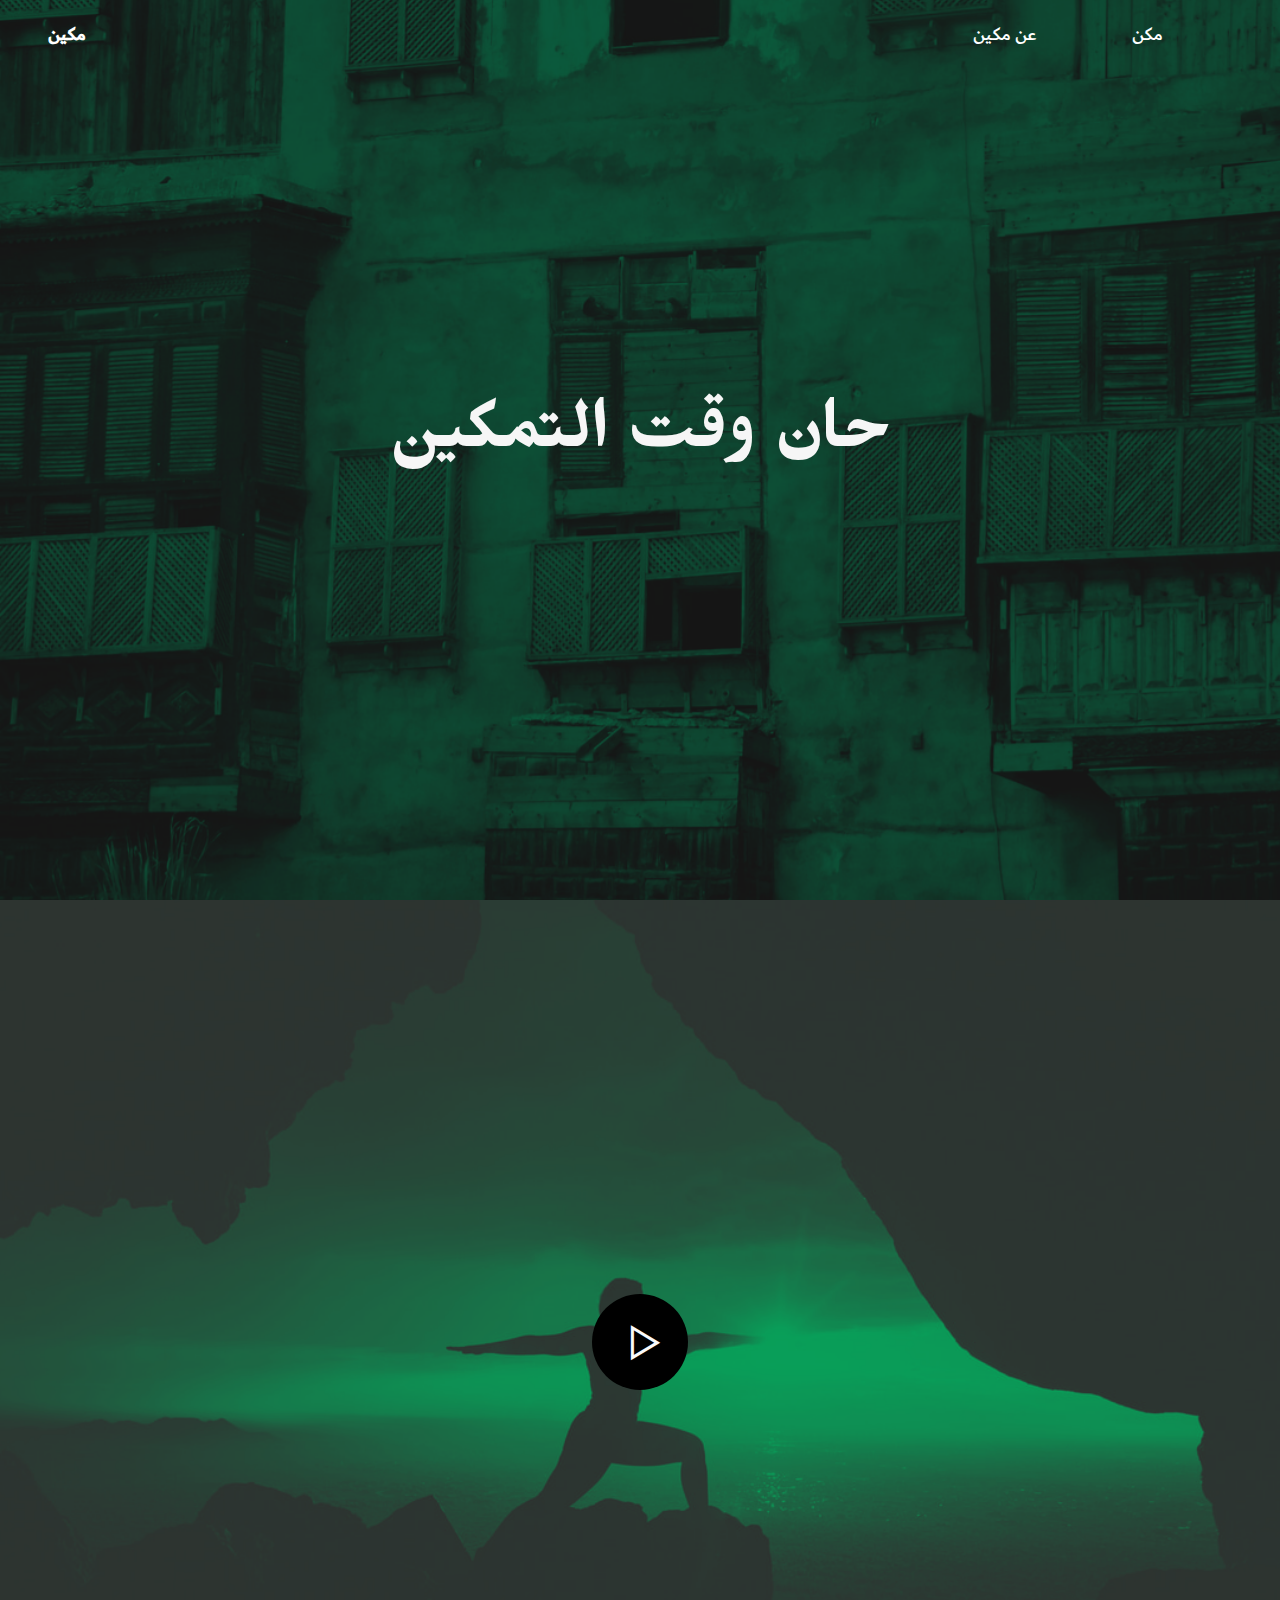
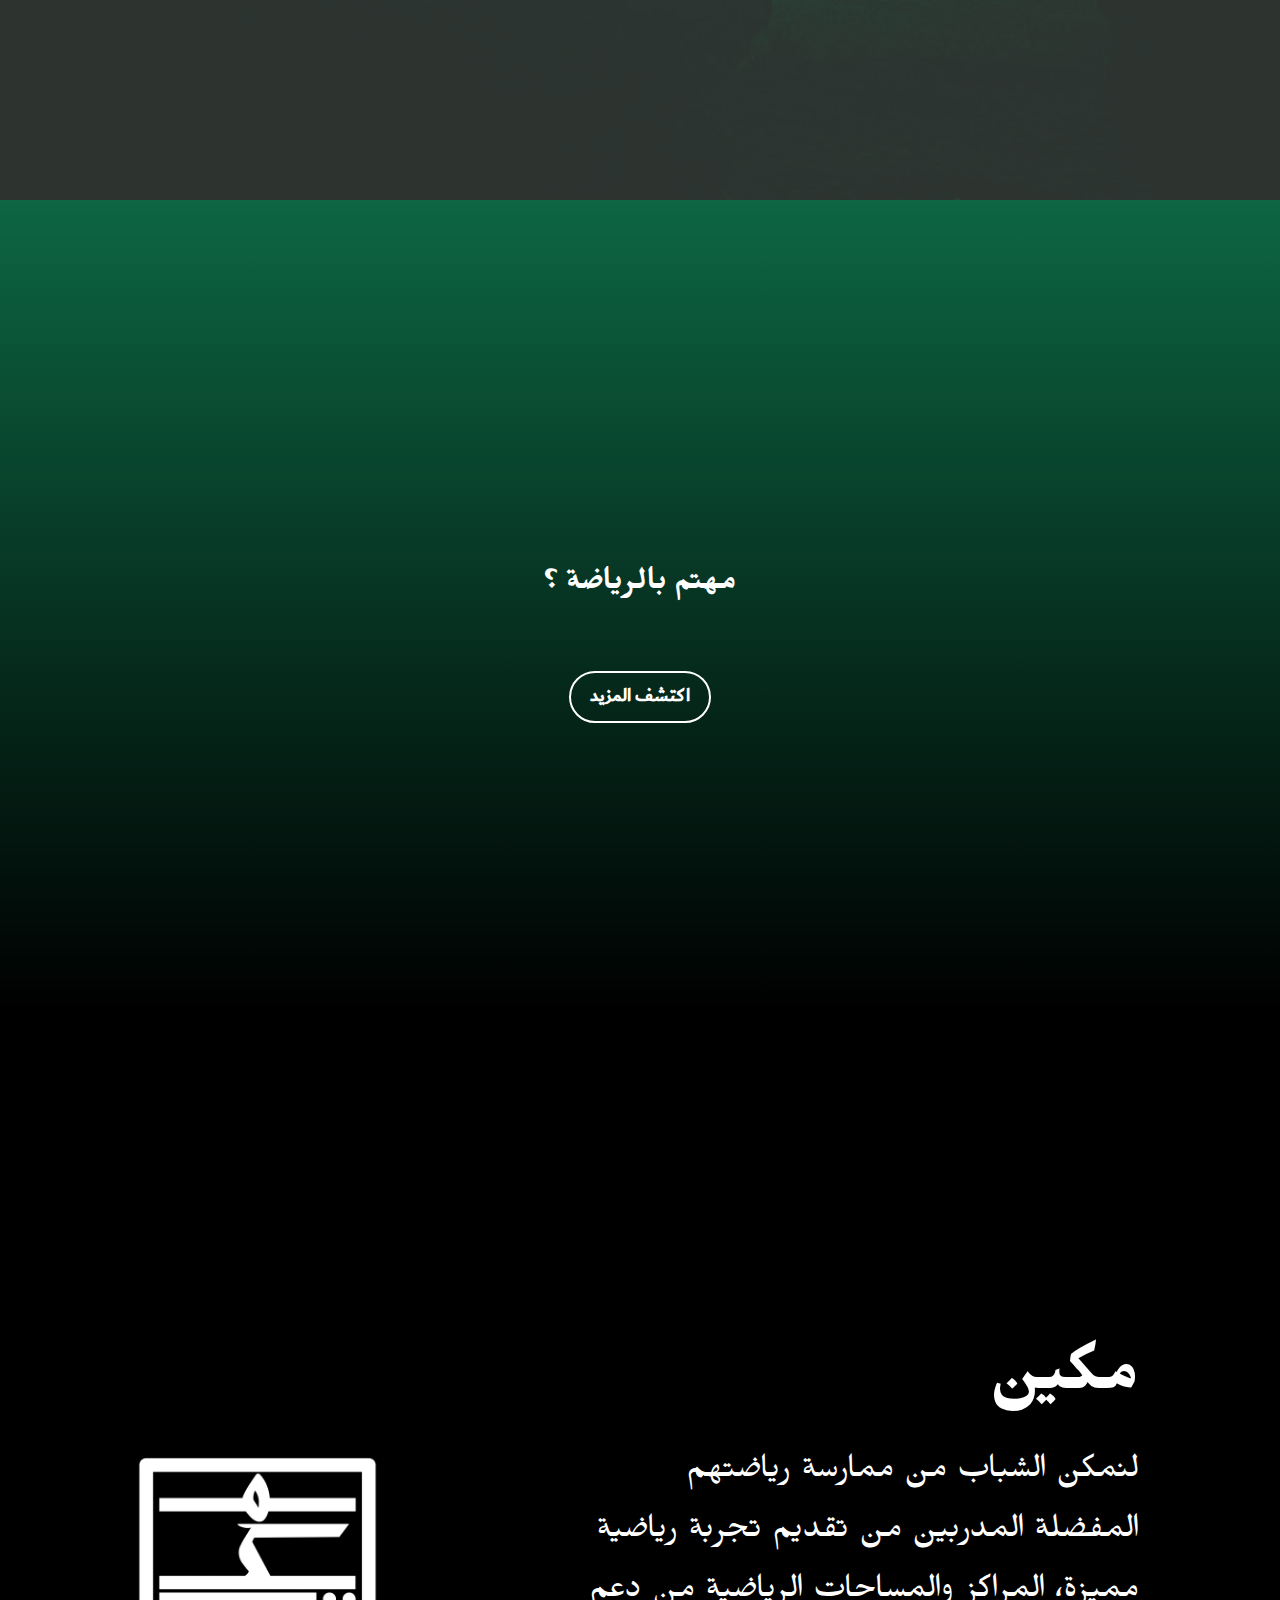
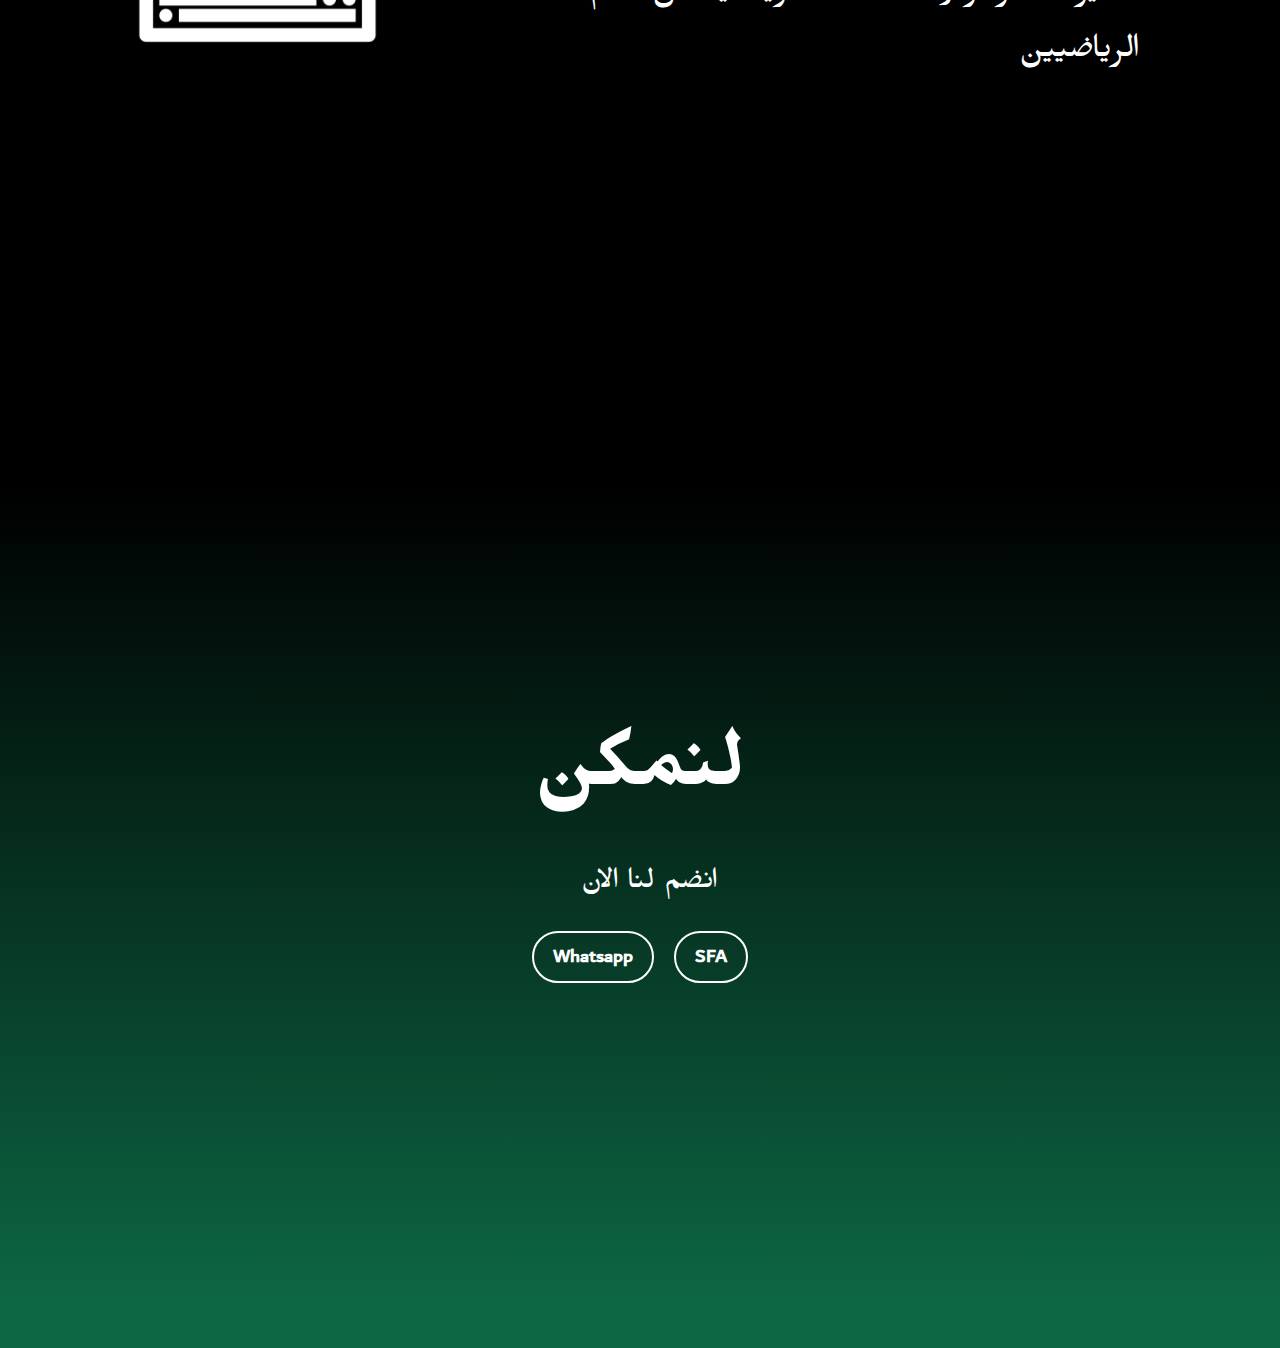
==== commit 9e2dd7eb: "Update index.html" ====
--- a/index.html
+++ b/index.html
@@ -14,13 +14,13 @@
   <meta name="twitter:card" content="summary_large_image"/>
   <meta name="twitter:image:src" content="assets/images/index-meta.jpg">
   <meta property="og:image" content="assets/images/index-meta.jpg">
-  <meta name="twitter:title" content="Home">
+  <meta name="twitter:title" content="Mkeen">
   <meta name="viewport" content="width=device-width, initial-scale=1, minimum-scale=1">
   <link rel="shortcut icon" href="assets/images/mkyn-byd-128x100-1.png" type="image/x-icon">
   <meta name="description" content=" مكين، هي مبادرة ومجموعة رياضية شبابية تهدف لزيادة الوعي بممارسة الرياضة، لنمكن الشباب من ممارسة رياضتهم المفضلة وتجربة رياضات جديدة">
   
   
-  <title>Home</title>
+  <title>Mkeen</title>
   <link rel="stylesheet" href="assets/web/assets/mobirise-icons2/mobirise2.css">
   <link rel="stylesheet" href="assets/tether/tether.min.css">
   <link rel="stylesheet" href="assets/bootstrap/css/bootstrap.min.css">
@@ -55,7 +55,7 @@
                 </div>
             </button>
             <div class="collapse navbar-collapse" id="navbarSupportedContent">
-                <ul class="navbar-nav nav-dropdown" data-app-modern-menu="true"><li class="nav-item"><a class="nav-link link text-primary display-4" href="">مكن</a></li></ul>
+                <ul class="navbar-nav nav-dropdown" data-app-modern-menu="true"><li class="nav-item"><a class="nav-link link text-primary display-4" href="https://www.canva.com/design/DAEtmVfY9Fk/3Nfm_JGaiis7ALPuuHgpng/view?website#2">عن مكين</a></li></ul>
                 
                 <div class="navbar-buttons mbr-section-btn"><a href="https://twitter.com/share?ref_src=twsrc%5Etfw" class="twitter-share-button display-4" data-show-count="false">مكن</a><script async src="https://platform.twitter.com/widgets.js" charset="utf-8"></script></div>
         </div>
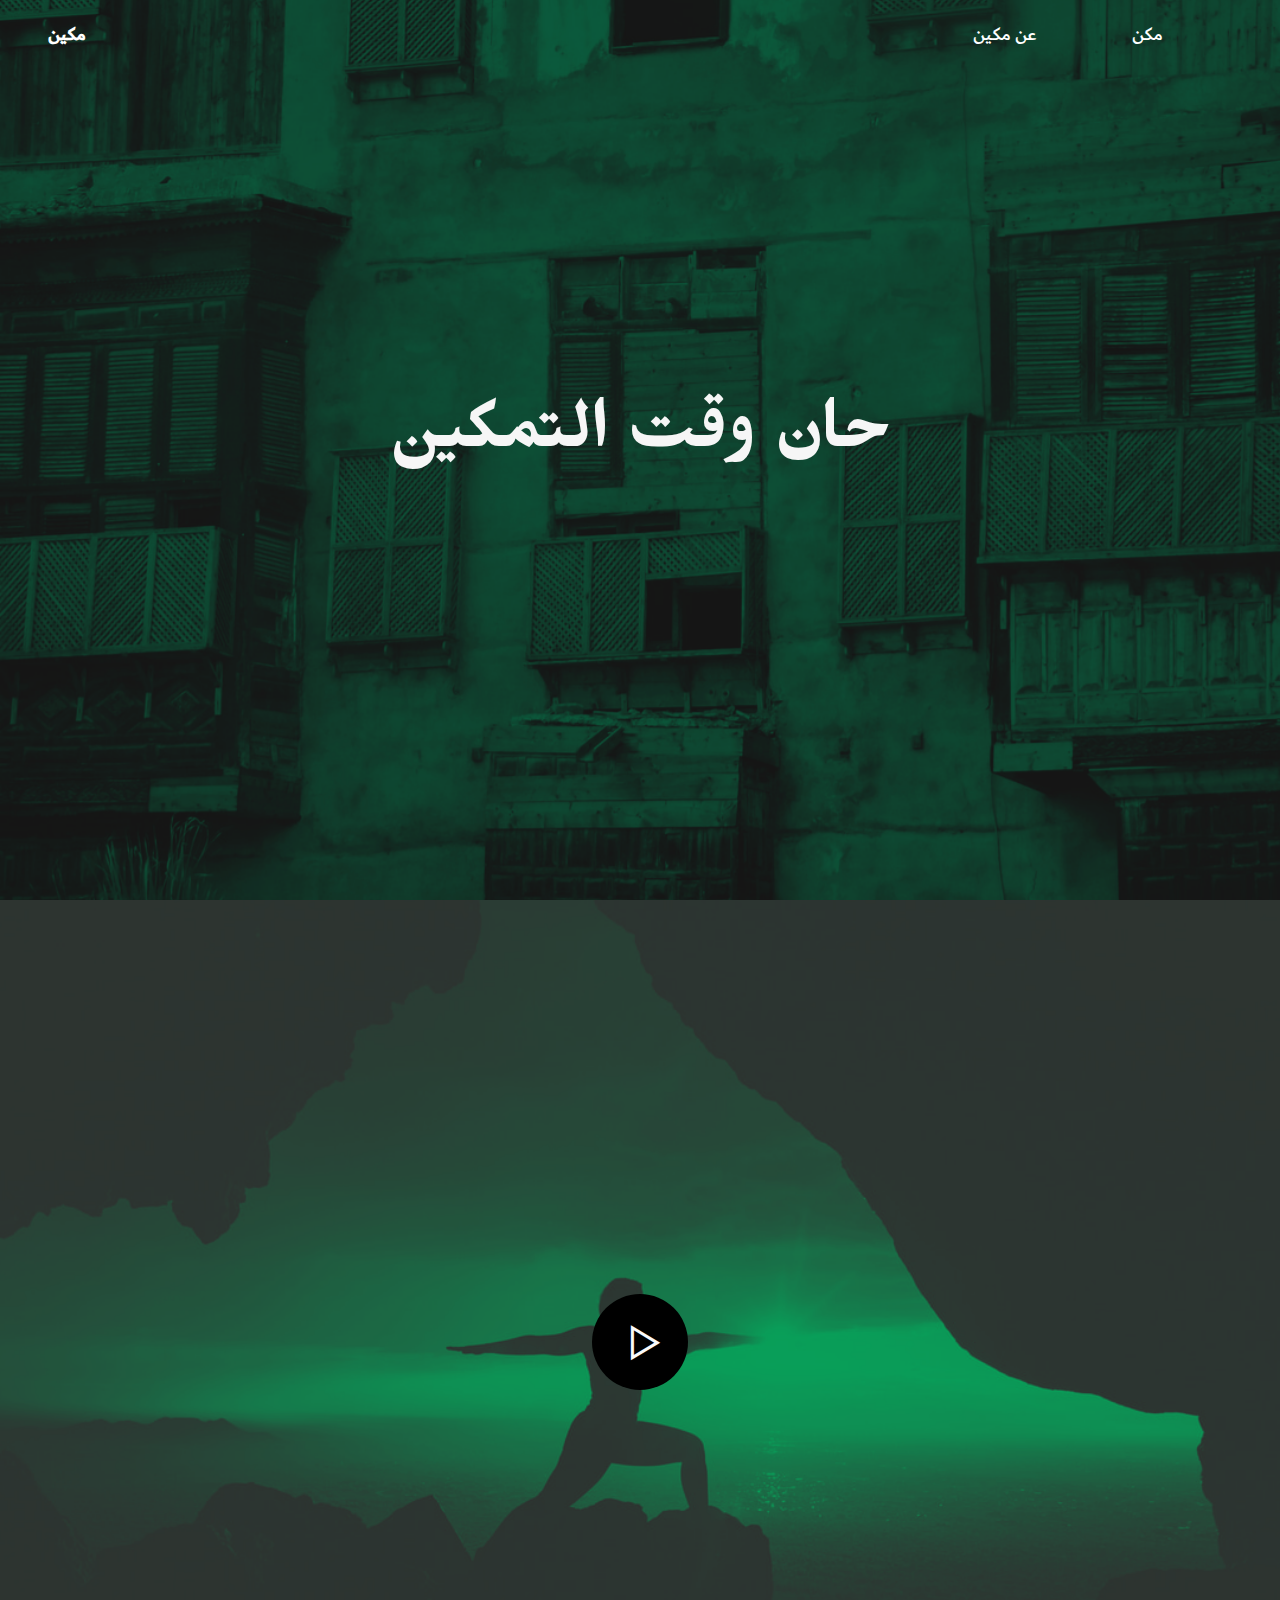
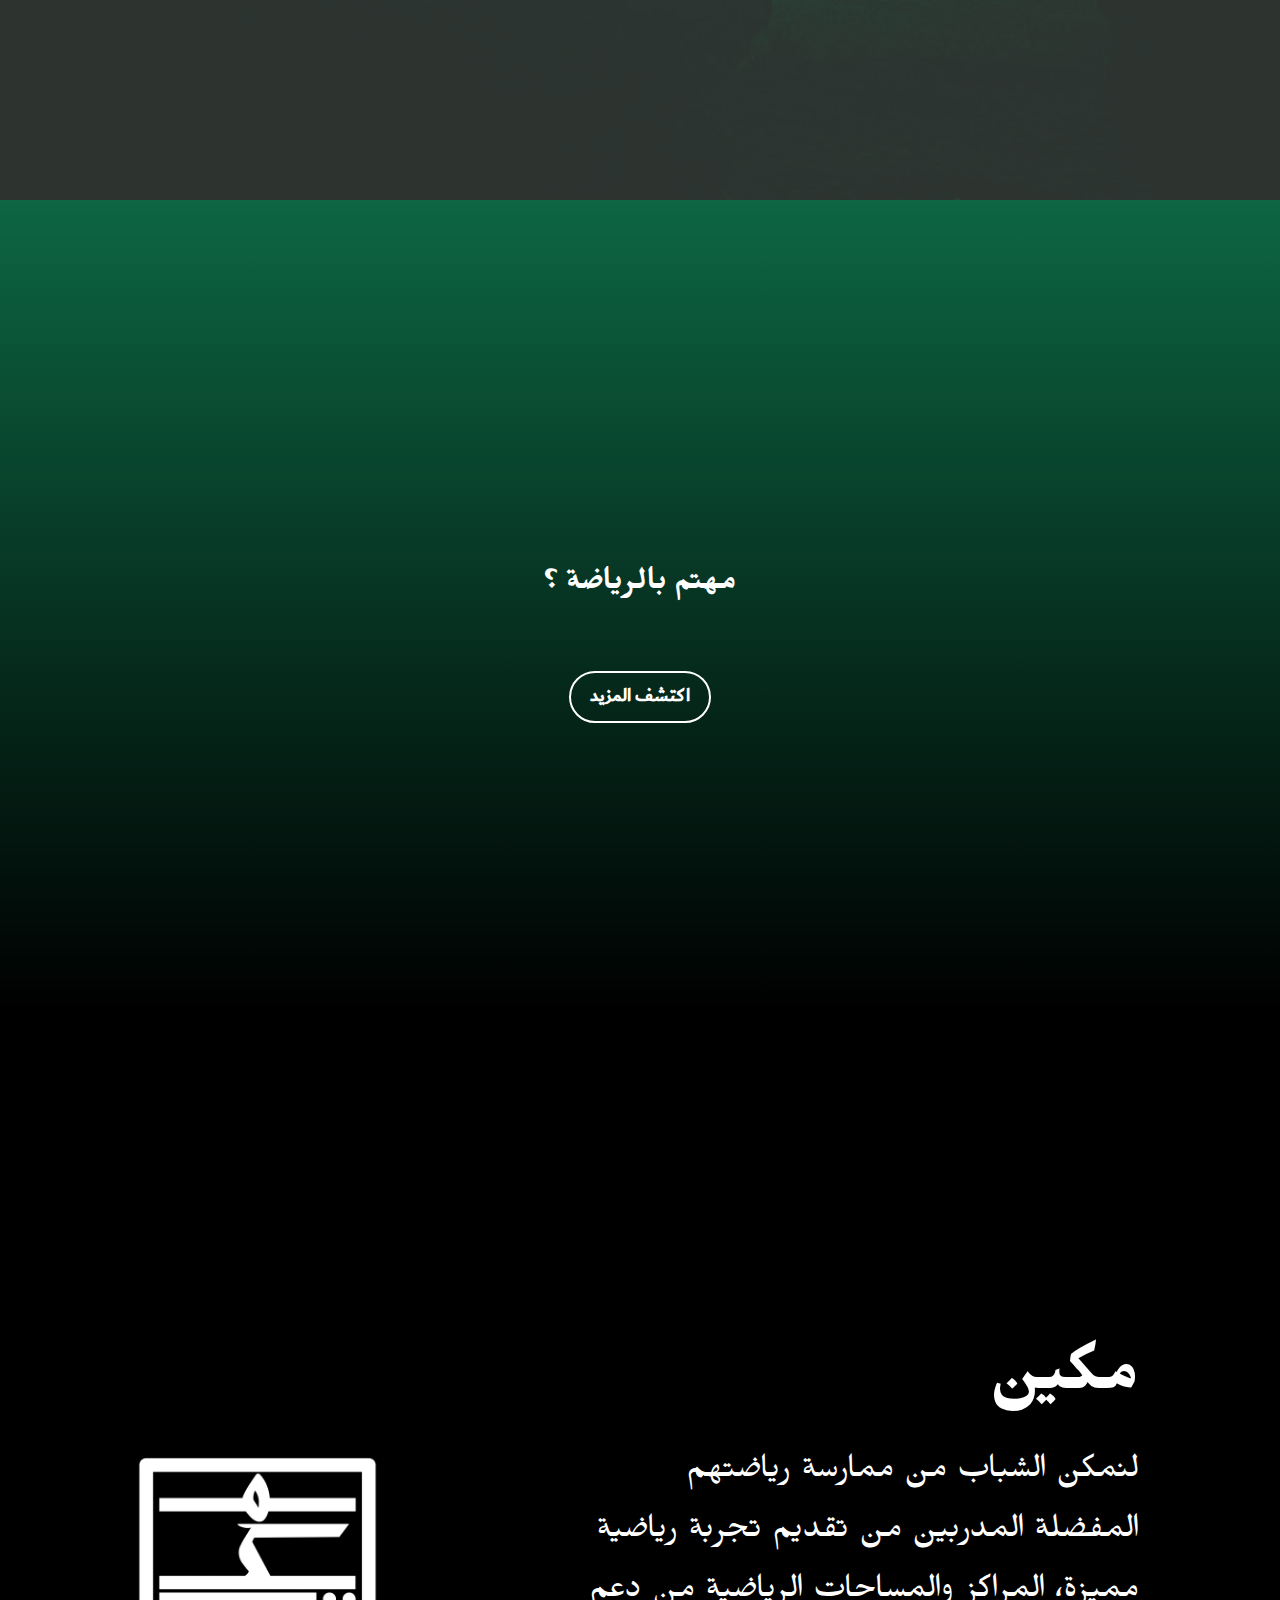
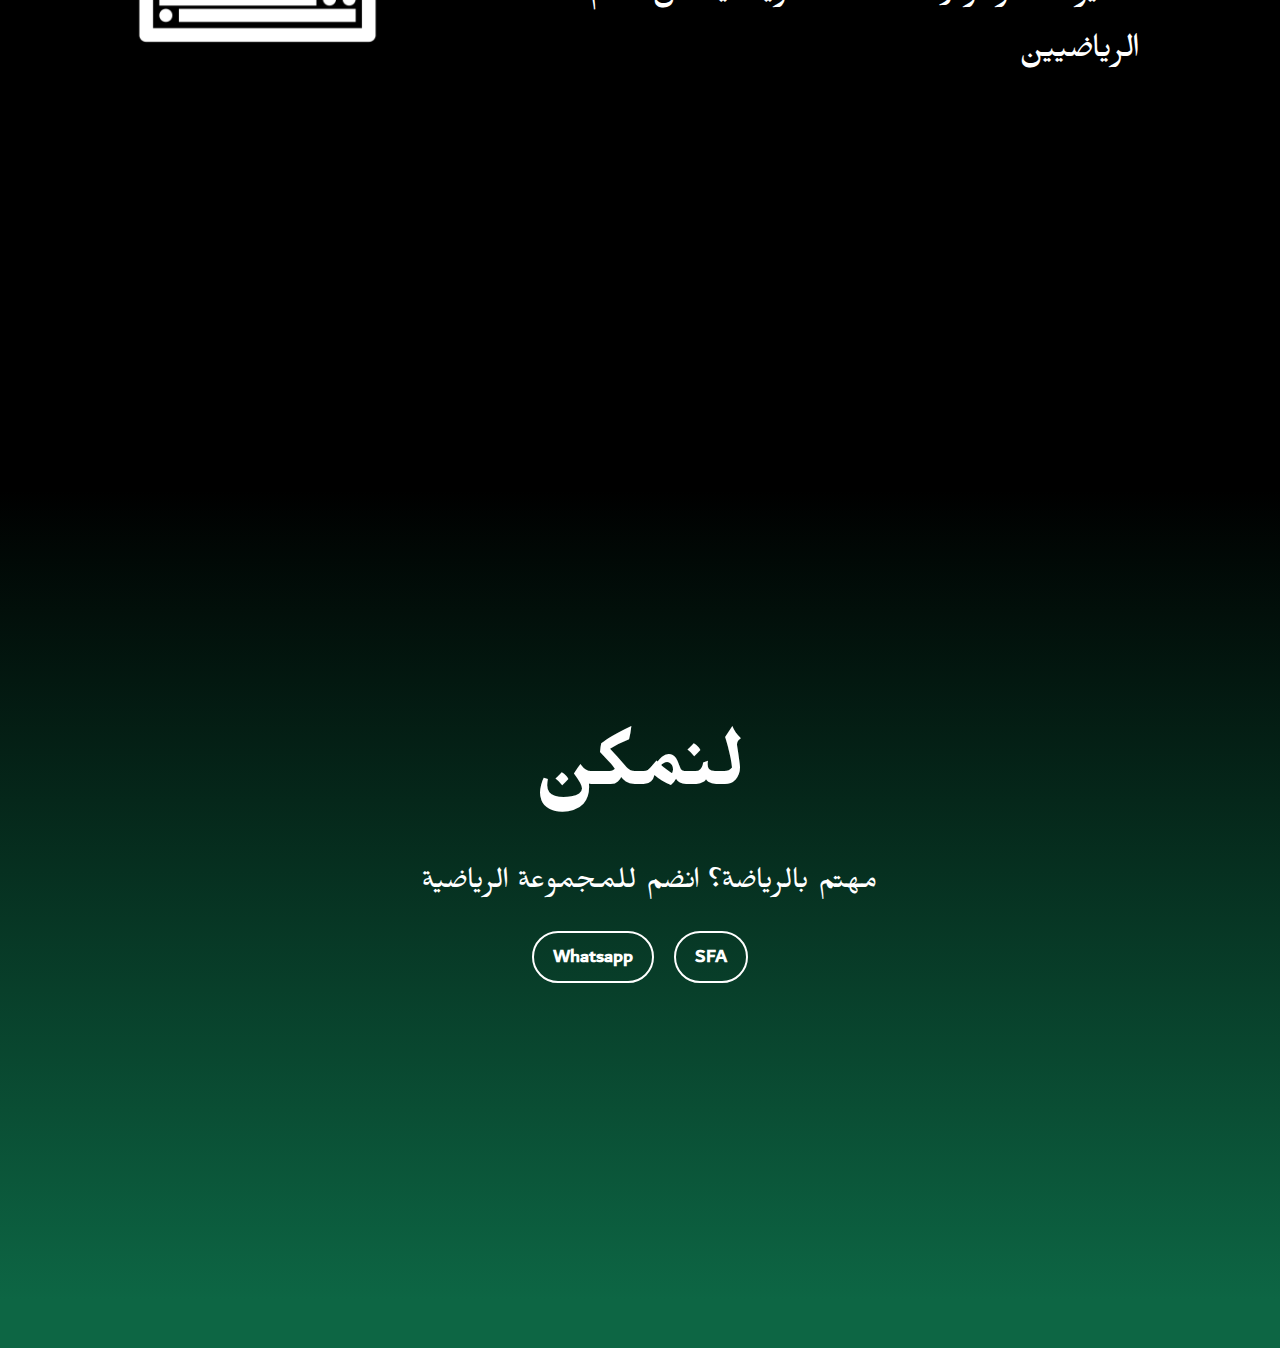
==== commit 8a0f3aa6: "Update index.html" ====
--- a/index.html
+++ b/index.html
@@ -172,8 +172,8 @@
             <div class="col-12 col-lg-10">
                 <h1 class="mbr-section-title mbr-fonts-style mbr-white mb-3 display-7"><strong>لنمكن</strong></h1>
                 
-                <p class="mbr-text mbr-fonts-style mbr-white display-2">&nbsp; انضم لنا الان<br></p>
-                <div class="mbr-section-btn mt-3"><a class="btn btn-primary-outline display-4" href="https://chat.whatsapp.com/IO8eztYqO505IdFJoYLtYT" target="_blank">Whatsapp</a> <a class="btn btn-primary-outline display-4" href="https://app.sportsforall.com.sa/groups/details/mkyn" target="_blank">SFA</a></div>
+                <p class="mbr-text mbr-fonts-style mbr-white display-2">&nbsp; مهتم بالرياضة؟ انضم للمجموعة الرياضية<br></p>
+                <div class="mbr-section-btn mt-3"><a class="btn btn-primary-outline display-4" href="https://chat.whatsapp.com/HC7bETIRpF60ETdCTaCMJ2" target="_blank">Whatsapp</a> <a class="btn btn-primary-outline display-4" href="https://app.sportsforall.com.sa/groups/details/mkyn" target="_blank">SFA</a></div>
             </div>
         </div>
     </div>
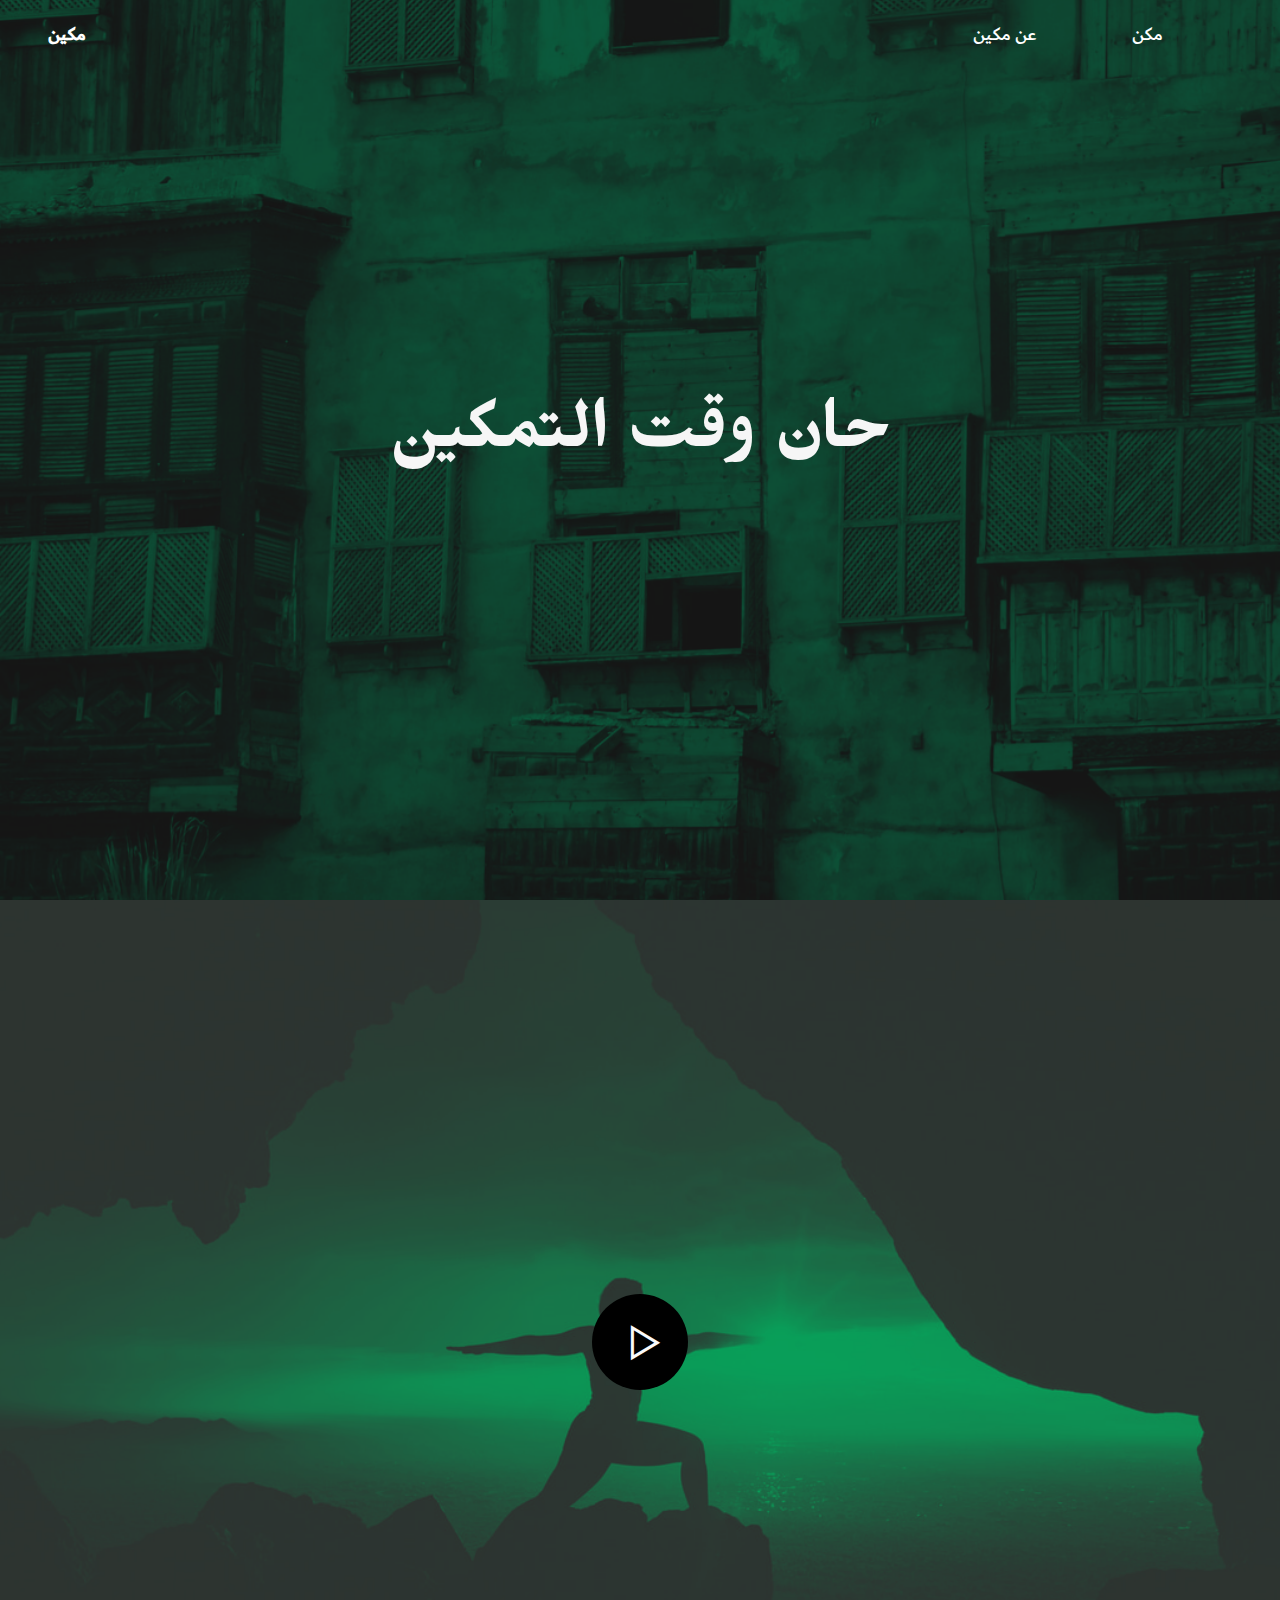
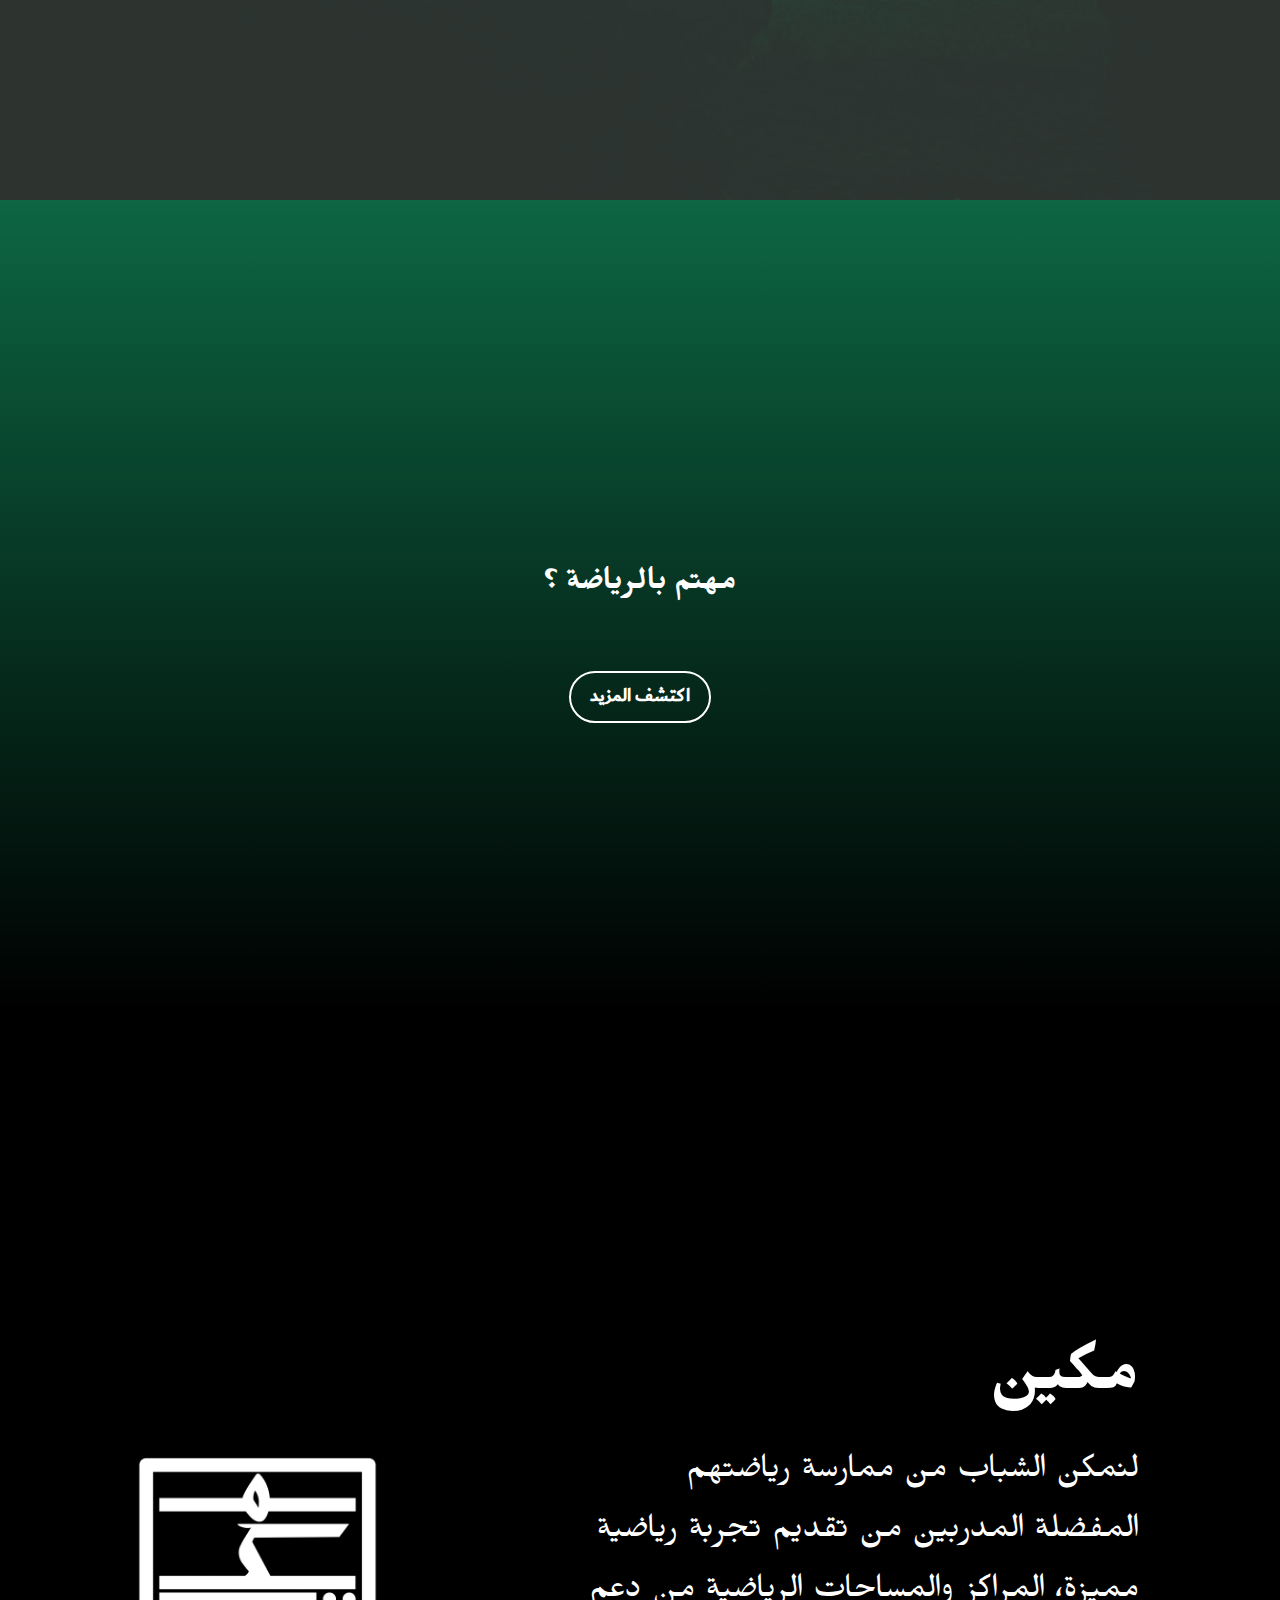
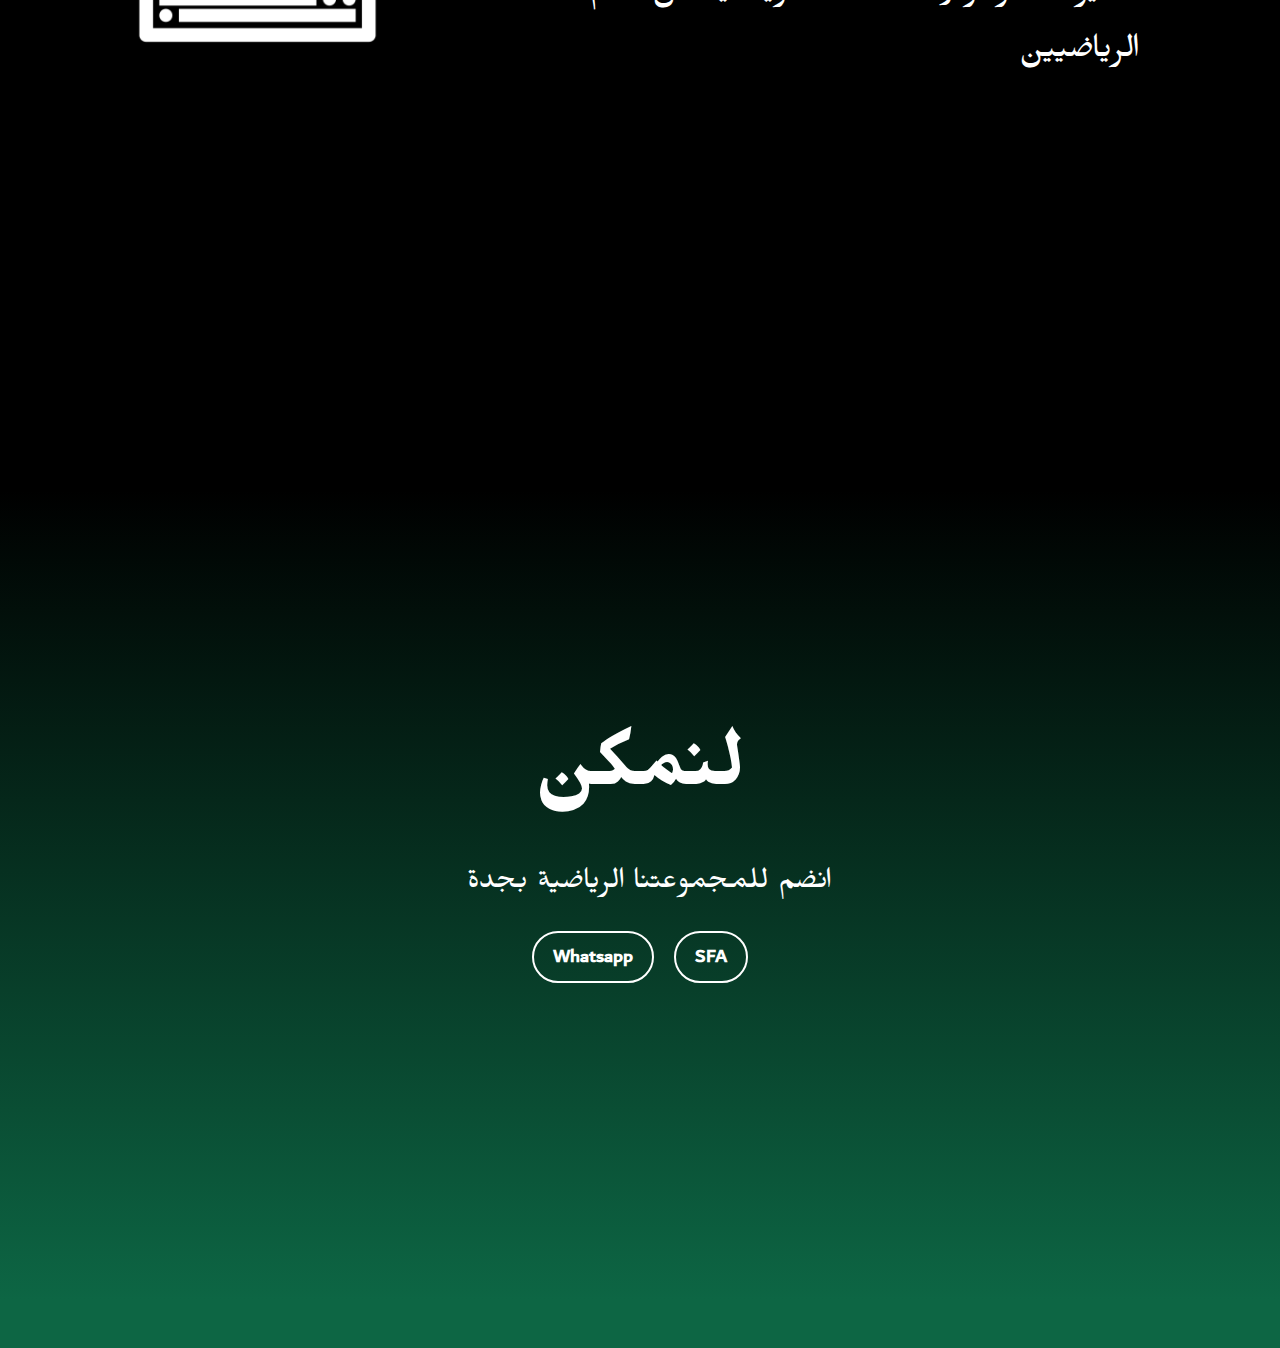
==== commit 8a455e3f: "Update index.html" ====
--- a/index.html
+++ b/index.html
@@ -172,7 +172,7 @@
             <div class="col-12 col-lg-10">
                 <h1 class="mbr-section-title mbr-fonts-style mbr-white mb-3 display-7"><strong>لنمكن</strong></h1>
                 
-                <p class="mbr-text mbr-fonts-style mbr-white display-2">&nbsp; مهتم بالرياضة؟ انضم للمجموعة الرياضية<br></p>
+                <p class="mbr-text mbr-fonts-style mbr-white display-2">&nbsp; انضم للمجموعتنا الرياضية بجدة<br></p>
                 <div class="mbr-section-btn mt-3"><a class="btn btn-primary-outline display-4" href="https://chat.whatsapp.com/HC7bETIRpF60ETdCTaCMJ2" target="_blank">Whatsapp</a> <a class="btn btn-primary-outline display-4" href="https://app.sportsforall.com.sa/groups/details/mkyn" target="_blank">SFA</a></div>
             </div>
         </div>
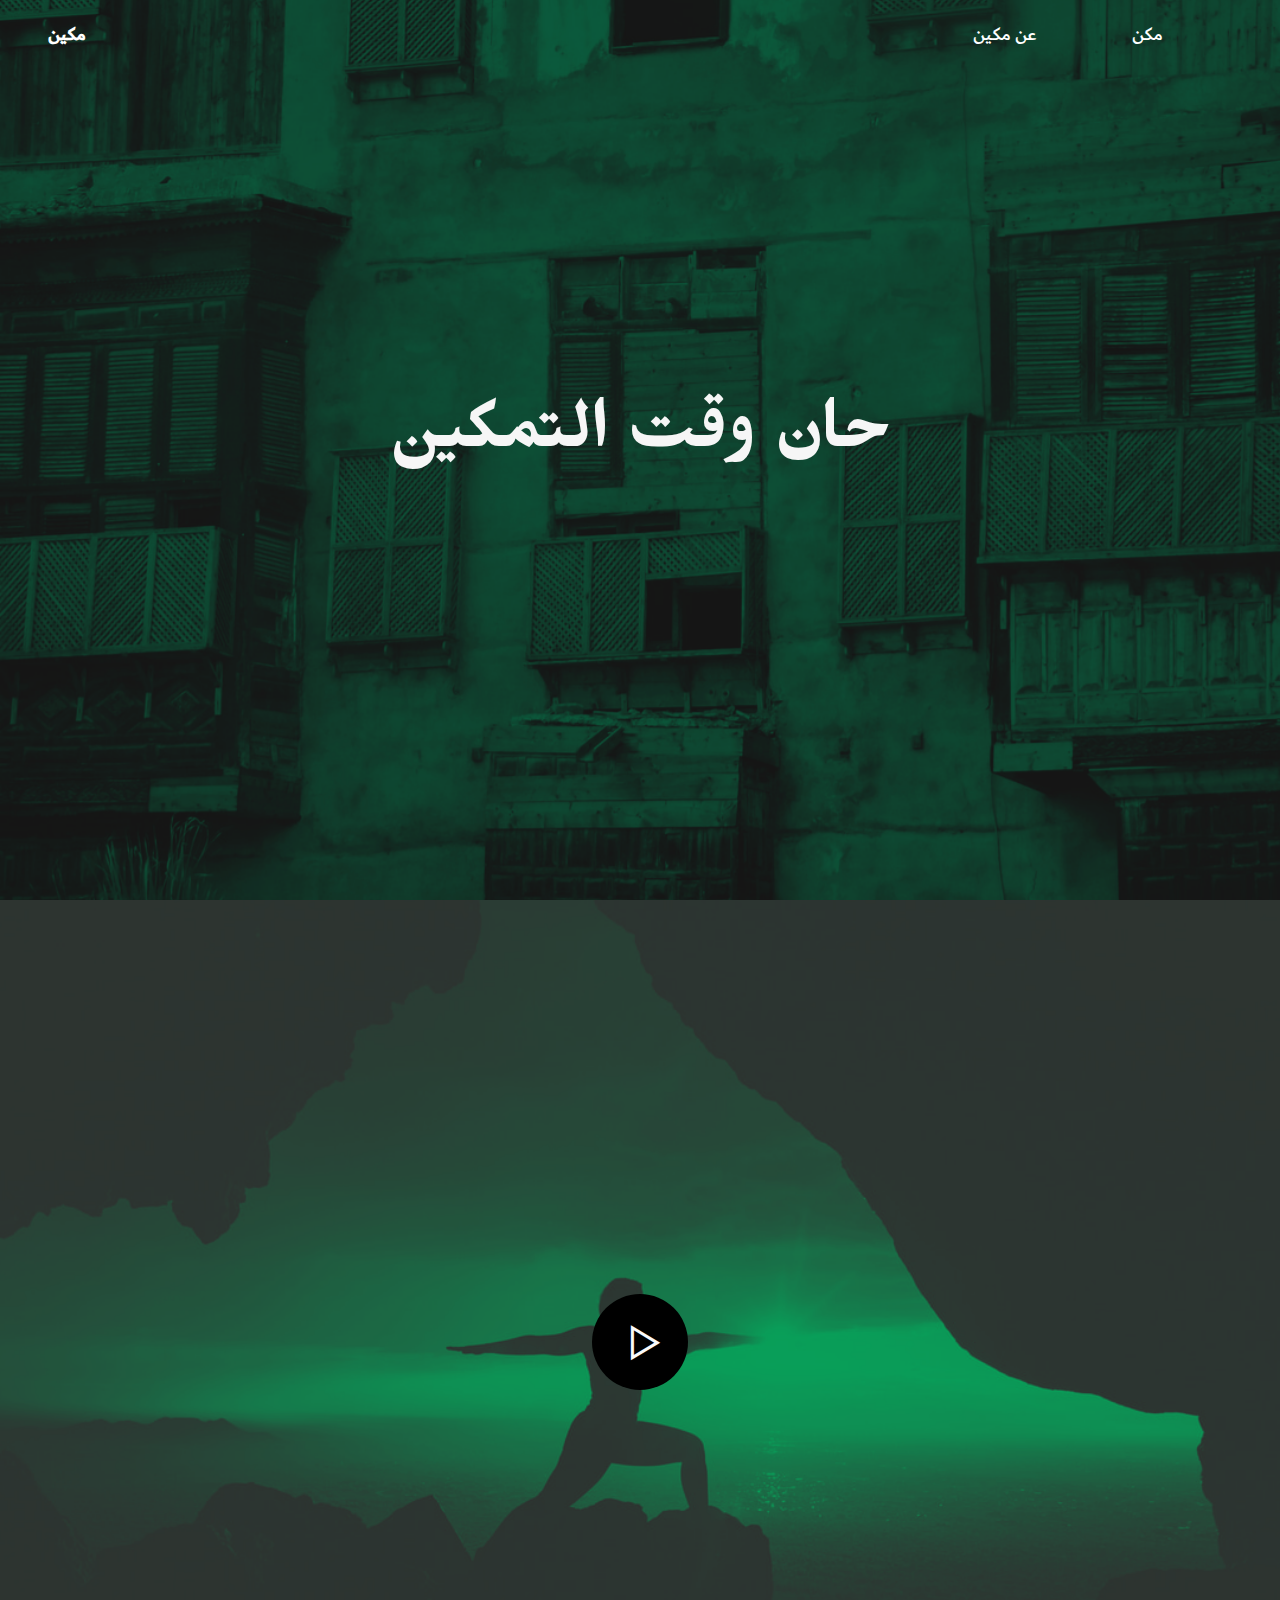
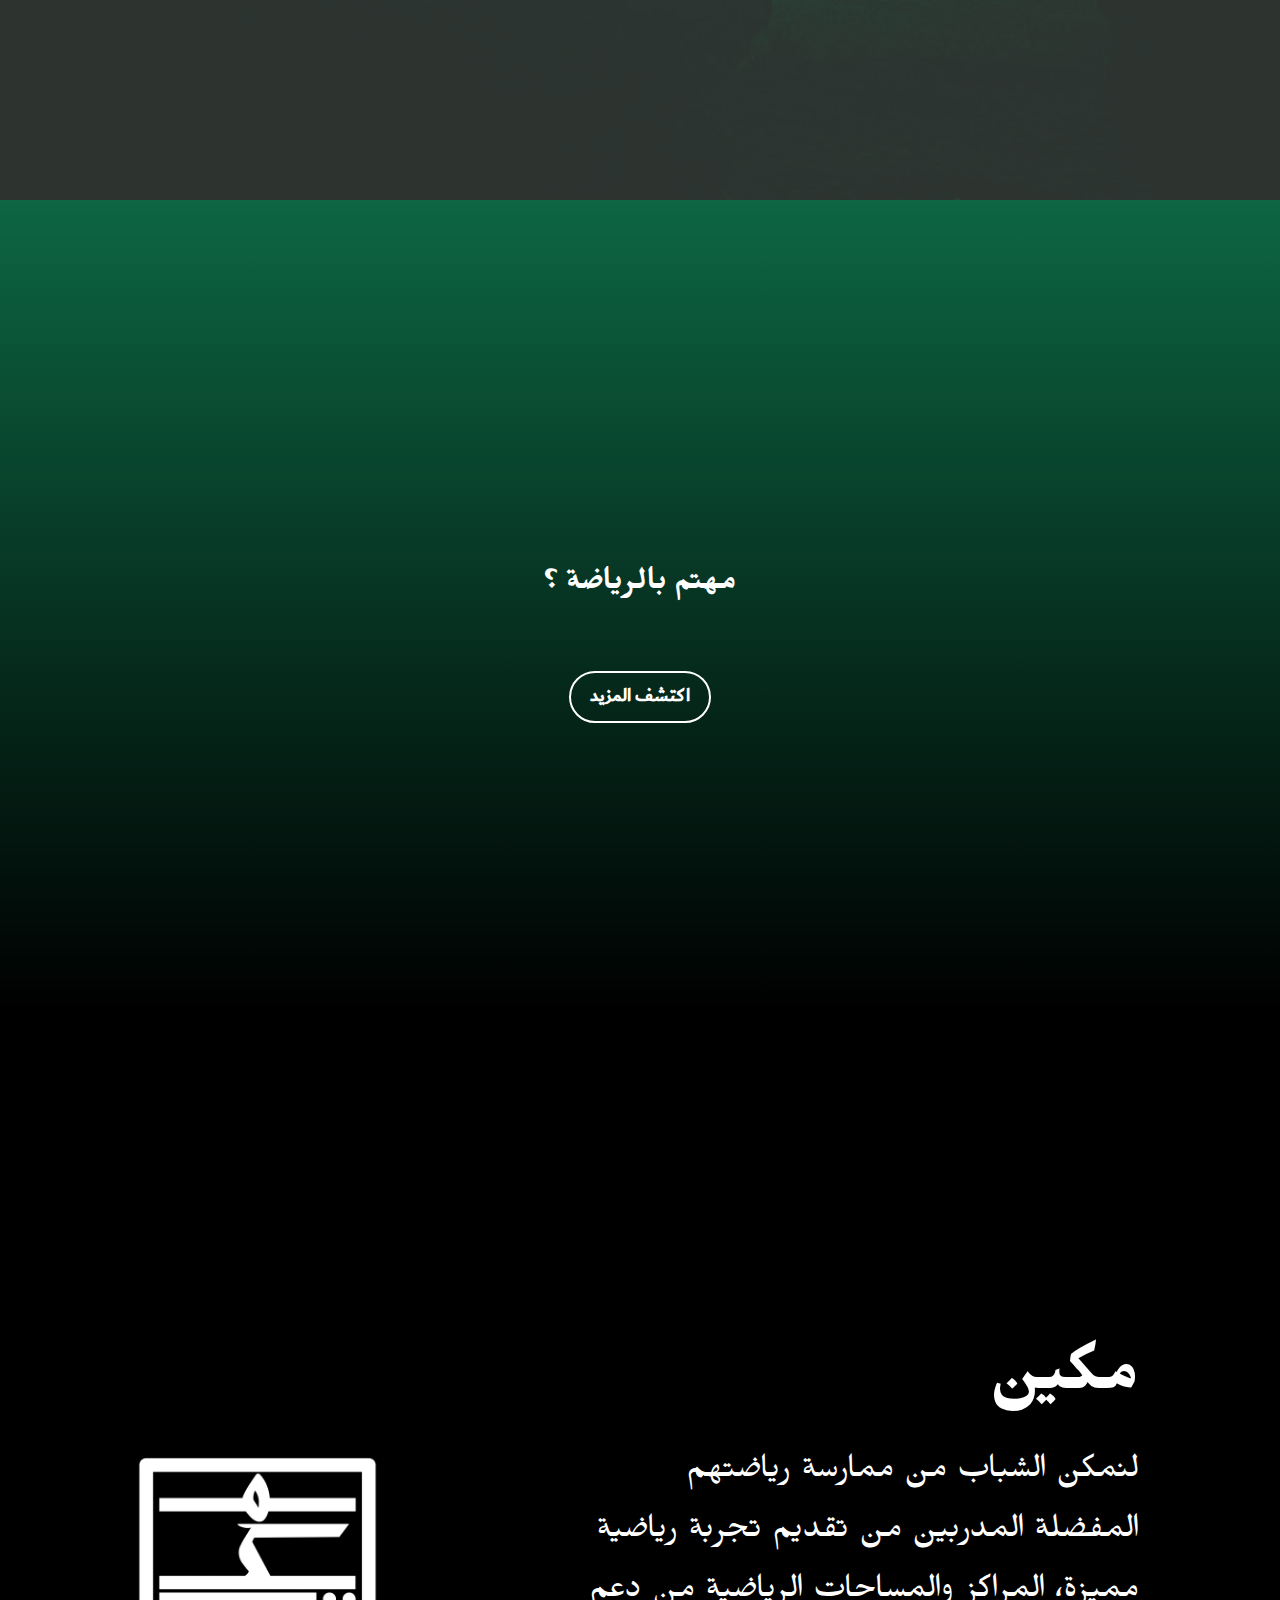
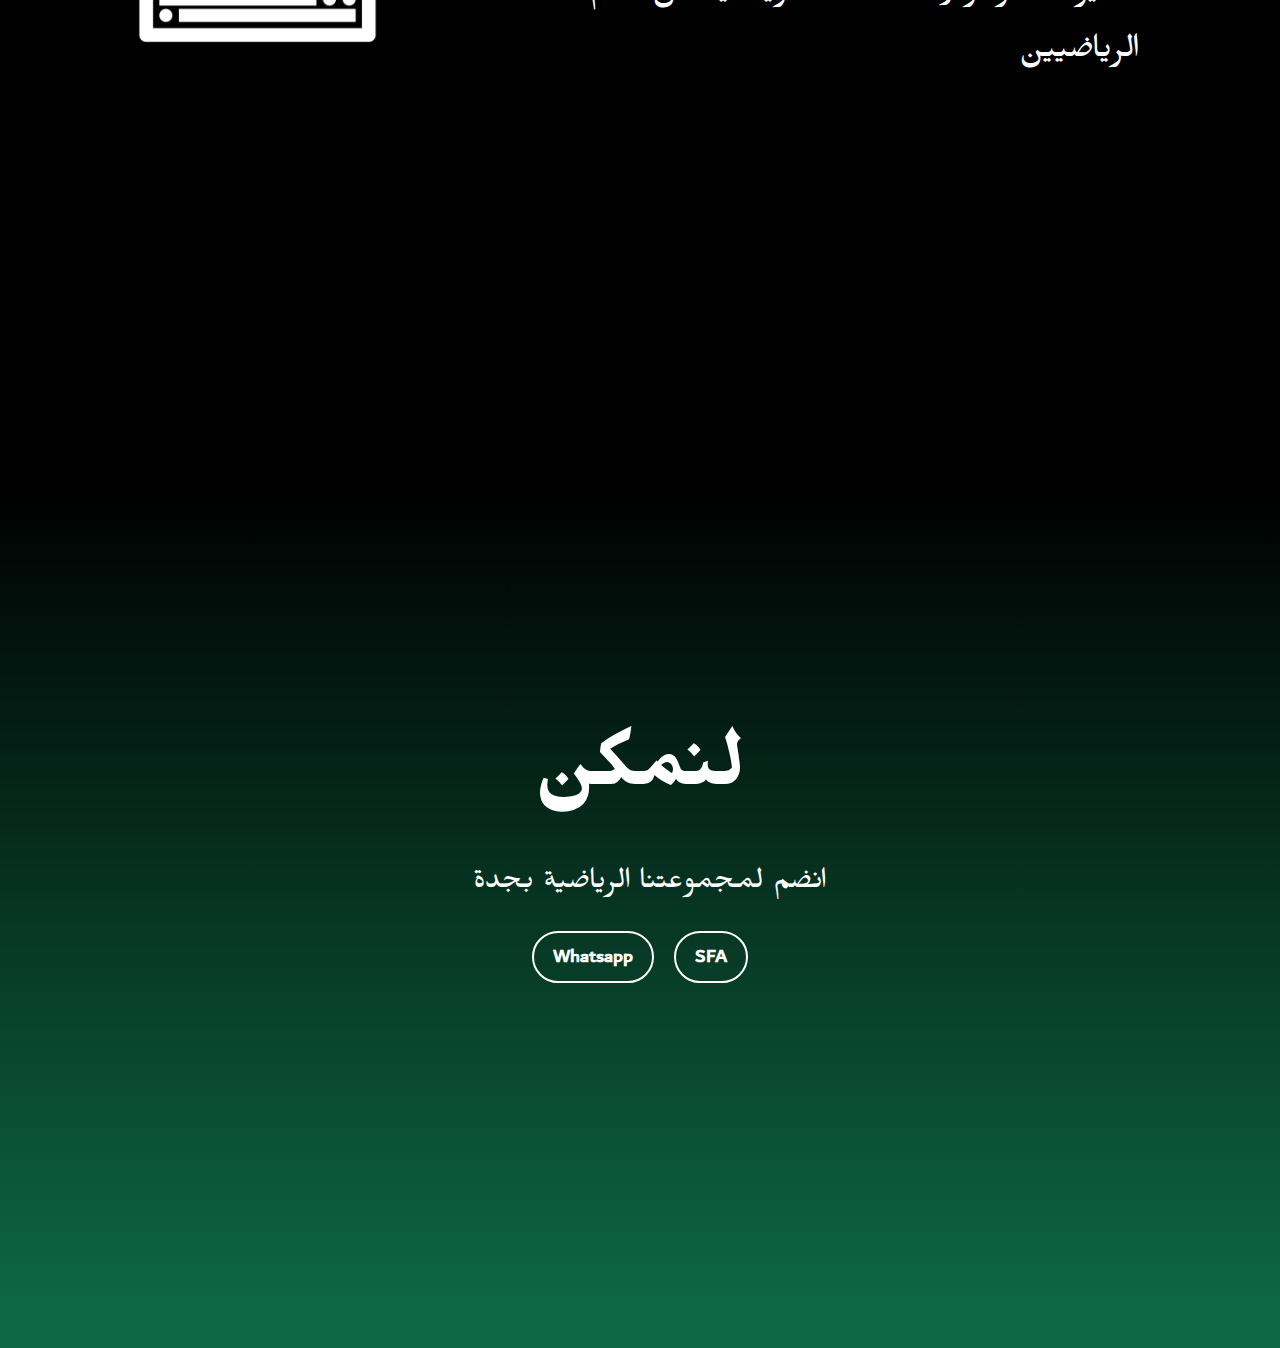
==== commit 8c7b063d: "Update index.html" ====
--- a/index.html
+++ b/index.html
@@ -172,7 +172,7 @@
             <div class="col-12 col-lg-10">
                 <h1 class="mbr-section-title mbr-fonts-style mbr-white mb-3 display-7"><strong>لنمكن</strong></h1>
                 
-                <p class="mbr-text mbr-fonts-style mbr-white display-2">&nbsp; انضم للمجموعتنا الرياضية بجدة<br></p>
+                <p class="mbr-text mbr-fonts-style mbr-white display-2">&nbsp; انضم لمجموعتنا الرياضية بجدة<br></p>
                 <div class="mbr-section-btn mt-3"><a class="btn btn-primary-outline display-4" href="https://chat.whatsapp.com/HC7bETIRpF60ETdCTaCMJ2" target="_blank">Whatsapp</a> <a class="btn btn-primary-outline display-4" href="https://app.sportsforall.com.sa/groups/details/mkyn" target="_blank">SFA</a></div>
             </div>
         </div>
